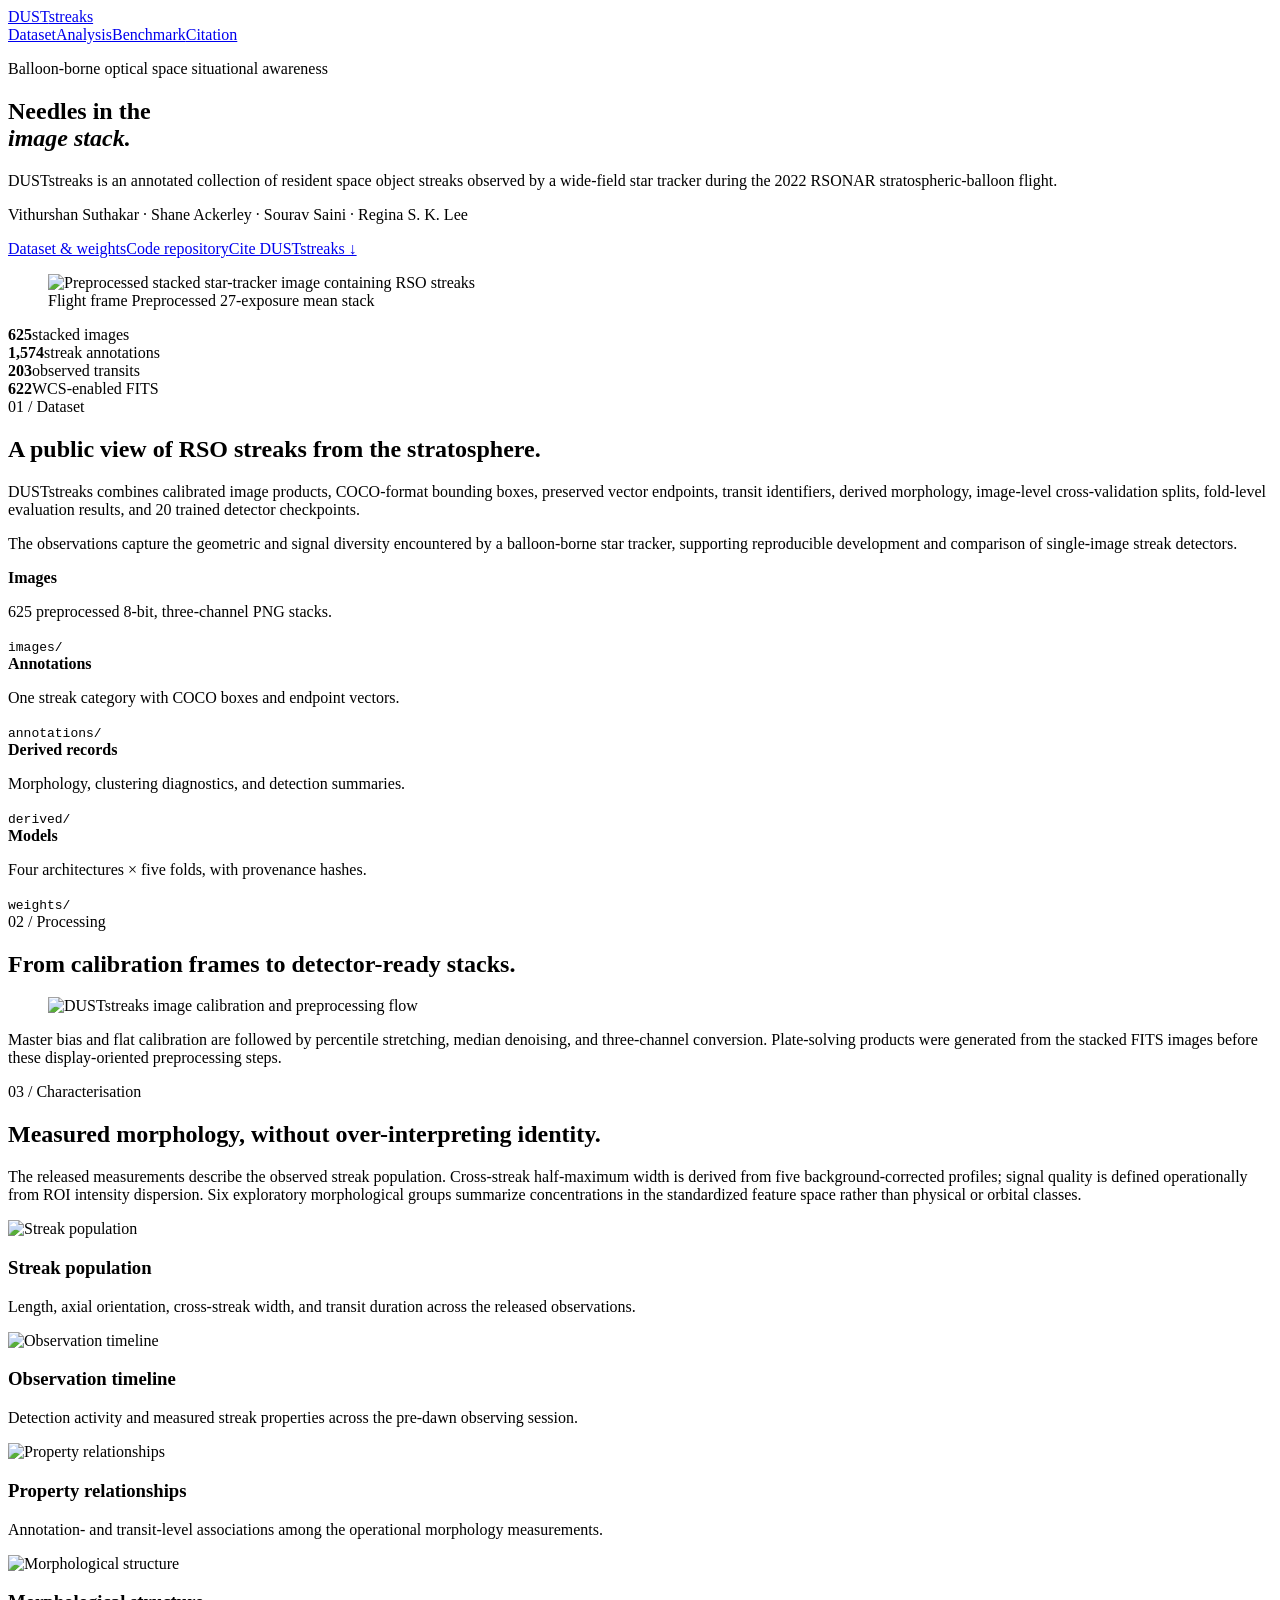
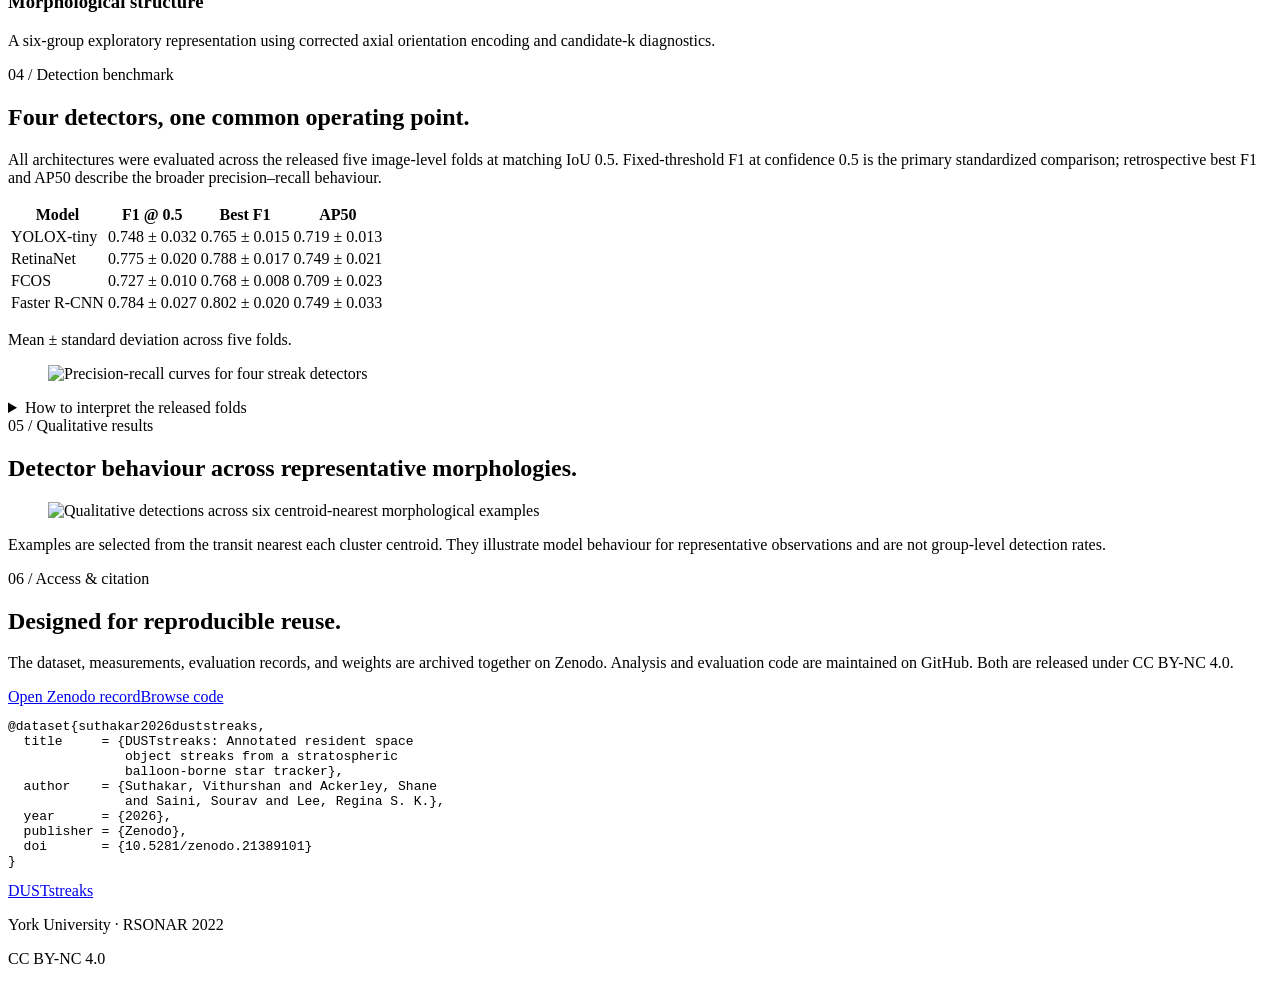
==== index.html @ 76a3f77b "Deploy DUSTstreaks project website" ====
<!DOCTYPE html><html lang="en"><head><meta charSet="utf-8"/><meta name="viewport" content="width=device-width, initial-scale=1"/><link rel="preload" href="/DUSTstreaks-website/images/hero-frame.png" as="image"/><link rel="preload" href="/DUSTstreaks-website/images/pipeline.png" as="image"/><link rel="preload" href="/DUSTstreaks-website/images/properties.png" as="image"/><link rel="preload" href="/DUSTstreaks-website/images/temporal.png" as="image"/><link rel="preload" href="/DUSTstreaks-website/images/correlations.png" as="image"/><link rel="preload" href="/DUSTstreaks-website/images/clusters.png" as="image"/><link rel="preload" href="/DUSTstreaks-website/images/pr-curves.png" as="image"/><link rel="preload" href="/DUSTstreaks-website/images/qualitative.png" as="image"/><link rel="stylesheet" href="/DUSTstreaks-website/_next/static/chunks/0-.qnqlv59sm0.css" data-precedence="next"/><link rel="preload" as="script" fetchPriority="low" href="/DUSTstreaks-website/_next/static/chunks/15xrurgzs99gv.js"/><script src="/DUSTstreaks-website/_next/static/chunks/11~fv-8_~_bbe.js" async=""></script><script src="/DUSTstreaks-website/_next/static/chunks/07lhk_q6pmm3r.js" async=""></script><script src="/DUSTstreaks-website/_next/static/chunks/turbopack-0~9j0a1eu8g9i.js" async=""></script><script src="/DUSTstreaks-website/_next/static/chunks/0dbhjjzl8qfwv.js" async=""></script><title>DUSTstreaks | Balloon-borne RSO streak dataset</title><meta name="description" content="Annotated resident space object streaks observed by a stratospheric balloon-borne star tracker."/><meta property="og:title" content="DUSTstreaks"/><meta property="og:description" content="Annotated balloon-borne RSO streak imagery, morphology, and detection benchmarks."/><meta property="og:url" content="https://vithurshansuthakar.github.io/DUSTstreaks-website/"/><meta property="og:image" content="https://vithurshansuthakar.github.io/DUSTstreaks-website/og.png"/><meta property="og:image:width" content="1536"/><meta property="og:image:height" content="1024"/><meta property="og:image:alt" content="DUSTstreaks — Balloon-borne RSO streak imagery"/><meta property="og:type" content="website"/><meta name="twitter:card" content="summary_large_image"/><meta name="twitter:title" content="DUSTstreaks"/><meta name="twitter:description" content="Annotated balloon-borne RSO streak imagery."/><meta name="twitter:image" content="https://vithurshansuthakar.github.io/DUSTstreaks-website/og.png"/><script src="/DUSTstreaks-website/_next/static/chunks/03~yq9q893hmn.js" noModule=""></script></head><body><div hidden=""><!--$--><!--/$--></div><main><nav class="nav" aria-label="Primary navigation"><a class="brand" href="#top"><span>DUST</span>streaks</a><div class="navLinks"><a href="#dataset">Dataset</a><a href="#analysis">Analysis</a><a href="#benchmark">Benchmark</a><a href="#citation">Citation</a></div></nav><section class="hero" id="top"><div class="starField" aria-hidden="true"></div><div class="heroCopy"><p class="eyebrow">Balloon-borne optical space situational awareness</p><h1>Needles in the<br/><em>image stack.</em></h1><p class="lede">DUSTstreaks is an annotated collection of resident space object streaks observed by a wide-field star tracker during the 2022 RSONAR stratospheric-balloon flight.</p><p class="authors">Vithurshan Suthakar · Shane Ackerley · Sourav Saini · Regina S. K. Lee</p><div class="actions"><a class="button primary" href="https://doi.org/10.5281/zenodo.21389101" target="_blank" rel="noreferrer">Dataset &amp; weights</a><a class="button" href="https://github.com/VithurshanSuthakar/DUSTstreaks" target="_blank" rel="noreferrer">Code repository</a><a class="textLink" href="#citation">Cite DUSTstreaks ↓</a></div></div><figure class="heroImage"><img src="/DUSTstreaks-website/images/hero-frame.png" alt="Preprocessed stacked star-tracker image containing RSO streaks"/><figcaption><span>Flight frame</span> Preprocessed 27-exposure mean stack</figcaption></figure></section><section class="stats" aria-label="Dataset summary"><div><strong>625</strong><span>stacked images</span></div><div><strong>1,574</strong><span>streak annotations</span></div><div><strong>203</strong><span>observed transits</span></div><div><strong>622</strong><span>WCS-enabled FITS</span></div></section><section class="section intro" id="dataset"><div class="sectionLabel">01 / Dataset</div><div class="introGrid"><h2>A public view of RSO streaks from the stratosphere.</h2><div><p>DUSTstreaks combines calibrated image products, COCO-format bounding boxes, preserved vector endpoints, transit identifiers, derived morphology, image-level cross-validation splits, fold-level evaluation results, and 20 trained detector checkpoints.</p><p>The observations capture the geometric and signal diversity encountered by a balloon-borne star tracker, supporting reproducible development and comparison of single-image streak detectors.</p></div></div><div class="dataCards"><article><b>Images</b><p>625 preprocessed 8-bit, three-channel PNG stacks.</p><code>images/</code></article><article><b>Annotations</b><p>One streak category with COCO boxes and endpoint vectors.</p><code>annotations/</code></article><article><b>Derived records</b><p>Morphology, clustering diagnostics, and detection summaries.</p><code>derived/</code></article><article><b>Models</b><p>Four architectures × five folds, with provenance hashes.</p><code>weights/</code></article></div></section><section class="section pipelineSection"><div class="sectionLabel">02 / Processing</div><h2>From calibration frames to detector-ready stacks.</h2><figure class="wideFigure"><img src="/DUSTstreaks-website/images/pipeline.png" alt="DUSTstreaks image calibration and preprocessing flow"/></figure><p class="figureNote">Master bias and flat calibration are followed by percentile stretching, median denoising, and three-channel conversion. Plate-solving products were generated from the stacked FITS images before these display-oriented preprocessing steps.</p></section><section class="section darkSection" id="analysis"><div class="sectionLabel">03 / Characterisation</div><div class="introGrid"><h2>Measured morphology, without over-interpreting identity.</h2><p>The released measurements describe the observed streak population. Cross-streak half-maximum width is derived from five background-corrected profiles; signal quality is defined operationally from ROI intensity dispersion. Six exploratory morphological groups summarize concentrations in the standardized feature space rather than physical or orbital classes.</p></div><div class="figureGrid"><article class="figureCard"><img src="/DUSTstreaks-website/images/properties.png" alt="Streak population"/><div><h3>Streak population</h3><p>Length, axial orientation, cross-streak width, and transit duration across the released observations.</p></div></article><article class="figureCard"><img src="/DUSTstreaks-website/images/temporal.png" alt="Observation timeline"/><div><h3>Observation timeline</h3><p>Detection activity and measured streak properties across the pre-dawn observing session.</p></div></article><article class="figureCard"><img src="/DUSTstreaks-website/images/correlations.png" alt="Property relationships"/><div><h3>Property relationships</h3><p>Annotation- and transit-level associations among the operational morphology measurements.</p></div></article><article class="figureCard"><img src="/DUSTstreaks-website/images/clusters.png" alt="Morphological structure"/><div><h3>Morphological structure</h3><p>A six-group exploratory representation using corrected axial orientation encoding and candidate-k diagnostics.</p></div></article></div></section><section class="section" id="benchmark"><div class="sectionLabel">04 / Detection benchmark</div><div class="introGrid"><h2>Four detectors, one common operating point.</h2><p>All architectures were evaluated across the released five image-level folds at matching IoU 0.5. Fixed-threshold F1 at confidence 0.5 is the primary standardized comparison; retrospective best F1 and AP50 describe the broader precision–recall behaviour.</p></div><div class="benchmarkGrid"><div class="tableWrap"><table><thead><tr><th>Model</th><th>F1 @ 0.5</th><th>Best F1</th><th>AP50</th></tr></thead><tbody><tr><td class="model">YOLOX-tiny</td><td class="">0.748 ± 0.032</td><td class="">0.765 ± 0.015</td><td class="">0.719 ± 0.013</td></tr><tr><td class="model">RetinaNet</td><td class="">0.775 ± 0.020</td><td class="">0.788 ± 0.017</td><td class="">0.749 ± 0.021</td></tr><tr><td class="model">FCOS</td><td class="">0.727 ± 0.010</td><td class="">0.768 ± 0.008</td><td class="">0.709 ± 0.023</td></tr><tr><td class="model">Faster R-CNN</td><td class="">0.784 ± 0.027</td><td class="">0.802 ± 0.020</td><td class="">0.749 ± 0.033</td></tr></tbody></table><p class="micro">Mean ± standard deviation across five folds.</p></div><figure class="prFigure"><img src="/DUSTstreaks-website/images/pr-curves.png" alt="Precision-recall curves for four streak detectors"/></figure></div><details class="limitations"><summary>How to interpret the released folds</summary><p>The partitions compare architectures consistently within DUSTstreaks, but they do not constitute transit-held-out evaluation: 94.7% of test-fold images belong to a transit also represented in the corresponding training fold. The results therefore should not be read as performance on previously unseen transits or flight campaigns.</p></details></section><section class="section qualitativeSection"><div class="sectionLabel">05 / Qualitative results</div><h2>Detector behaviour across representative morphologies.</h2><figure class="wideFigure qualitative"><img src="/DUSTstreaks-website/images/qualitative.png" alt="Qualitative detections across six centroid-nearest morphological examples"/></figure><p class="figureNote">Examples are selected from the transit nearest each cluster centroid. They illustrate model behaviour for representative observations and are not group-level detection rates.</p></section><section class="section citationSection" id="citation"><div><div class="sectionLabel">06 / Access &amp; citation</div><h2>Designed for reproducible reuse.</h2><p>The dataset, measurements, evaluation records, and weights are archived together on Zenodo. Analysis and evaluation code are maintained on GitHub. Both are released under CC BY-NC 4.0.</p><div class="actions"><a class="button primary" href="https://doi.org/10.5281/zenodo.21389101">Open Zenodo record</a><a class="button" href="https://github.com/VithurshanSuthakar/DUSTstreaks">Browse code</a></div></div><pre><code>@dataset{suthakar2026duststreaks,
  title     = {DUSTstreaks: Annotated resident space
               object streaks from a stratospheric
               balloon-borne star tracker},
  author    = {Suthakar, Vithurshan and Ackerley, Shane
               and Saini, Sourav and Lee, Regina S. K.},
  year      = {2026},
  publisher = {Zenodo},
  doi       = {10.5281/zenodo.21389101}
}</code></pre></section><footer><a class="brand" href="#top"><span>DUST</span>streaks</a><p>York University · RSONAR 2022</p><p>CC BY-NC 4.0</p></footer></main><!--$--><!--/$--><script src="/DUSTstreaks-website/_next/static/chunks/15xrurgzs99gv.js" id="_R_" async=""></script><script>(self.__next_f=self.__next_f||[]).push([0])</script><script>self.__next_f.push([1,"1:\"$Sreact.fragment\"\n2:I[39756,[\"/DUSTstreaks-website/_next/static/chunks/0dbhjjzl8qfwv.js\"],\"default\"]\n3:I[37457,[\"/DUSTstreaks-website/_next/static/chunks/0dbhjjzl8qfwv.js\"],\"default\"]\ne:I[68027,[\"/DUSTstreaks-website/_next/static/chunks/0dbhjjzl8qfwv.js\"],\"default\",1]\n:HL[\"/DUSTstreaks-website/_next/static/chunks/0-.qnqlv59sm0.css\",\"style\"]\n:HL[\"/DUSTstreaks-website/images/hero-frame.png\",\"image\"]\n"])</script><script>self.__next_f.push([1,"0:{\"P\":null,\"c\":[\"\",\"\"],\"q\":\"\",\"i\":false,\"f\":[[[\"\",{\"children\":[\"__PAGE__\",{}]},\"$undefined\",\"$undefined\",16],[[\"$\",\"$1\",\"c\",{\"children\":[[[\"$\",\"link\",\"0\",{\"rel\":\"stylesheet\",\"href\":\"/DUSTstreaks-website/_next/static/chunks/0-.qnqlv59sm0.css\",\"precedence\":\"next\",\"crossOrigin\":\"$undefined\",\"nonce\":\"$undefined\"}],[\"$\",\"script\",\"script-0\",{\"src\":\"/DUSTstreaks-website/_next/static/chunks/0dbhjjzl8qfwv.js\",\"async\":true,\"nonce\":\"$undefined\"}]],[\"$\",\"html\",null,{\"lang\":\"en\",\"children\":[\"$\",\"body\",null,{\"children\":[\"$\",\"$L2\",null,{\"parallelRouterKey\":\"children\",\"error\":\"$undefined\",\"errorStyles\":\"$undefined\",\"errorScripts\":\"$undefined\",\"template\":[\"$\",\"$L3\",null,{}],\"templateStyles\":\"$undefined\",\"templateScripts\":\"$undefined\",\"notFound\":[[[\"$\",\"title\",null,{\"children\":\"404: This page could not be found.\"}],[\"$\",\"div\",null,{\"style\":{\"fontFamily\":\"system-ui,\\\"Segoe UI\\\",Roboto,Helvetica,Arial,sans-serif,\\\"Apple Color Emoji\\\",\\\"Segoe UI Emoji\\\"\",\"height\":\"100vh\",\"textAlign\":\"center\",\"display\":\"flex\",\"flexDirection\":\"column\",\"alignItems\":\"center\",\"justifyContent\":\"center\"},\"children\":[\"$\",\"div\",null,{\"children\":[[\"$\",\"style\",null,{\"dangerouslySetInnerHTML\":{\"__html\":\"body{color:#000;background:#fff;margin:0}.next-error-h1{border-right:1px solid rgba(0,0,0,.3)}@media (prefers-color-scheme:dark){body{color:#fff;background:#000}.next-error-h1{border-right:1px solid rgba(255,255,255,.3)}}\"}}],[\"$\",\"h1\",null,{\"className\":\"next-error-h1\",\"style\":{\"display\":\"inline-block\",\"margin\":\"0 20px 0 0\",\"padding\":\"0 23px 0 0\",\"fontSize\":24,\"fontWeight\":500,\"verticalAlign\":\"top\",\"lineHeight\":\"49px\"},\"children\":404}],[\"$\",\"div\",null,{\"style\":{\"display\":\"inline-block\"},\"children\":[\"$\",\"h2\",null,{\"style\":{\"fontSize\":14,\"fontWeight\":400,\"lineHeight\":\"49px\",\"margin\":0},\"children\":\"This page could not be found.\"}]}]]}]}]],[]],\"forbidden\":\"$undefined\",\"unauthorized\":\"$undefined\"}]}]}]]}],{\"children\":[[\"$\",\"$1\",\"c\",{\"children\":[[\"$\",\"main\",null,{\"children\":[[\"$\",\"nav\",null,{\"className\":\"nav\",\"aria-label\":\"Primary navigation\",\"children\":[[\"$\",\"a\",null,{\"className\":\"brand\",\"href\":\"#top\",\"children\":[[\"$\",\"span\",null,{\"children\":\"DUST\"}],\"streaks\"]}],[\"$\",\"div\",null,{\"className\":\"navLinks\",\"children\":[[\"$\",\"a\",null,{\"href\":\"#dataset\",\"children\":\"Dataset\"}],[\"$\",\"a\",null,{\"href\":\"#analysis\",\"children\":\"Analysis\"}],[\"$\",\"a\",null,{\"href\":\"#benchmark\",\"children\":\"Benchmark\"}],[\"$\",\"a\",null,{\"href\":\"#citation\",\"children\":\"Citation\"}]]}]]}],[\"$\",\"section\",null,{\"className\":\"hero\",\"id\":\"top\",\"children\":[[\"$\",\"div\",null,{\"className\":\"starField\",\"aria-hidden\":\"true\"}],[\"$\",\"div\",null,{\"className\":\"heroCopy\",\"children\":[[\"$\",\"p\",null,{\"className\":\"eyebrow\",\"children\":\"Balloon-borne optical space situational awareness\"}],[\"$\",\"h1\",null,{\"children\":[\"Needles in the\",[\"$\",\"br\",null,{}],[\"$\",\"em\",null,{\"children\":\"image stack.\"}]]}],[\"$\",\"p\",null,{\"className\":\"lede\",\"children\":\"DUSTstreaks is an annotated collection of resident space object streaks observed by a wide-field star tracker during the 2022 RSONAR stratospheric-balloon flight.\"}],[\"$\",\"p\",null,{\"className\":\"authors\",\"children\":\"Vithurshan Suthakar · Shane Ackerley · Sourav Saini · Regina S. K. Lee\"}],[\"$\",\"div\",null,{\"className\":\"actions\",\"children\":[[\"$\",\"a\",null,{\"className\":\"button primary\",\"href\":\"https://doi.org/10.5281/zenodo.21389101\",\"target\":\"_blank\",\"rel\":\"noreferrer\",\"children\":\"Dataset \u0026 weights\"}],[\"$\",\"a\",null,{\"className\":\"button\",\"href\":\"https://github.com/VithurshanSuthakar/DUSTstreaks\",\"target\":\"_blank\",\"rel\":\"noreferrer\",\"children\":\"Code repository\"}],[\"$\",\"a\",null,{\"className\":\"textLink\",\"href\":\"#citation\",\"children\":\"Cite DUSTstreaks ↓\"}]]}]]}],[\"$\",\"figure\",null,{\"className\":\"heroImage\",\"children\":[[\"$\",\"img\",null,{\"src\":\"/DUSTstreaks-website/images/hero-frame.png\",\"alt\":\"Preprocessed stacked star-tracker image containing RSO streaks\"}],[\"$\",\"figcaption\",null,{\"children\":[[\"$\",\"span\",null,{\"children\":\"Flight frame\"}],\" Preprocessed 27-exposure mean stack\"]}]]}]]}],[\"$\",\"section\",null,{\"className\":\"stats\",\"aria-label\":\"Dataset summary\",\"children\":[[\"$\",\"div\",null,{\"children\":[[\"$\",\"strong\",null,{\"children\":\"625\"}],[\"$\",\"span\",null,{\"children\":\"stacked images\"}]]}],[\"$\",\"div\",null,{\"children\":[[\"$\",\"strong\",null,{\"children\":\"1,574\"}],[\"$\",\"span\",null,{\"children\":\"streak annotations\"}]]}],[\"$\",\"div\",null,{\"children\":[[\"$\",\"strong\",null,{\"children\":\"203\"}],[\"$\",\"span\",null,{\"children\":\"observed transits\"}]]}],[\"$\",\"div\",null,{\"children\":[[\"$\",\"strong\",null,{\"children\":\"622\"}],[\"$\",\"span\",null,{\"children\":\"WCS-enabled FITS\"}]]}]]}],[\"$\",\"section\",null,{\"className\":\"section intro\",\"id\":\"dataset\",\"children\":[[\"$\",\"div\",null,{\"className\":\"sectionLabel\",\"children\":\"01 / Dataset\"}],[\"$\",\"div\",null,{\"className\":\"introGrid\",\"children\":[[\"$\",\"h2\",null,{\"children\":\"A public view of RSO streaks from the stratosphere.\"}],\"$L4\"]}],\"$L5\"]}],\"$L6\",\"$L7\",\"$L8\",\"$L9\",\"$La\",\"$Lb\"]}],null,\"$Lc\"]}],{},null,false,null]},null,false,null],\"$Ld\",false]],\"m\":\"$undefined\",\"G\":[\"$e\",[\"$Lf\"]],\"S\":true,\"h\":null,\"s\":\"$undefined\",\"l\":\"$undefined\",\"p\":\"$undefined\",\"d\":\"$undefined\",\"b\":\"BBXTy409DcoCCh7Yl7jSB\"}\n"])</script><script>self.__next_f.push([1,"10:I[97367,[\"/DUSTstreaks-website/_next/static/chunks/0dbhjjzl8qfwv.js\"],\"OutletBoundary\"]\n11:\"$Sreact.suspense\"\n13:I[97367,[\"/DUSTstreaks-website/_next/static/chunks/0dbhjjzl8qfwv.js\"],\"ViewportBoundary\"]\n15:I[97367,[\"/DUSTstreaks-website/_next/static/chunks/0dbhjjzl8qfwv.js\"],\"MetadataBoundary\"]\n:HL[\"/DUSTstreaks-website/images/pipeline.png\",\"image\"]\n:HL[\"/DUSTstreaks-website/images/properties.png\",\"image\"]\n:HL[\"/DUSTstreaks-website/images/temporal.png\",\"image\"]\n:HL[\"/DUSTstreaks-website/images/correlations.png\",\"image\"]\n:HL[\"/DUSTstreaks-website/images/clusters.png\",\"image\"]\n:HL[\"/DUSTstreaks-website/images/pr-curves.png\",\"image\"]\n:HL[\"/DUSTstreaks-website/images/qualitative.png\",\"image\"]\n4:[\"$\",\"div\",null,{\"children\":[[\"$\",\"p\",null,{\"children\":\"DUSTstreaks combines calibrated image products, COCO-format bounding boxes, preserved vector endpoints, transit identifiers, derived morphology, image-level cross-validation splits, fold-level evaluation results, and 20 trained detector checkpoints.\"}],[\"$\",\"p\",null,{\"children\":\"The observations capture the geometric and signal diversity encountered by a balloon-borne star tracker, supporting reproducible development and comparison of single-image streak detectors.\"}]]}]\n5:[\"$\",\"div\",null,{\"className\":\"dataCards\",\"children\":[[\"$\",\"article\",null,{\"children\":[[\"$\",\"b\",null,{\"children\":\"Images\"}],[\"$\",\"p\",null,{\"children\":\"625 preprocessed 8-bit, three-channel PNG stacks.\"}],[\"$\",\"code\",null,{\"children\":\"images/\"}]]}],[\"$\",\"article\",null,{\"children\":[[\"$\",\"b\",null,{\"children\":\"Annotations\"}],[\"$\",\"p\",null,{\"children\":\"One streak category with COCO boxes and endpoint vectors.\"}],[\"$\",\"code\",null,{\"children\":\"annotations/\"}]]}],[\"$\",\"article\",null,{\"children\":[[\"$\",\"b\",null,{\"children\":\"Derived records\"}],[\"$\",\"p\",null,{\"children\":\"Morphology, clustering diagnostics, and detection summaries.\"}],[\"$\",\"code\",null,{\"children\":\"derived/\"}]]}],[\"$\",\"article\",null,{\"children\":[[\"$\",\"b\",null,{\"children\":\"Models\"}],[\"$\",\"p\",null,{\"children\":\"Four architectures × five folds, with provenance hashes.\"}],[\"$\",\"code\",null,{\"children\":\"weights/\"}]]}]]}]\n6:[\"$\",\"section\",null,{\"className\":\"section pipelineSection\",\"children\":[[\"$\",\"div\",null,{\"className\":\"sectionLabel\",\"children\":\"02 / Processing\"}],[\"$\",\"h2\",null,{\"children\":\"From calibration frames to detector-ready stacks.\"}],[\"$\",\"figure\",null,{\"className\":\"wideFigure\",\"children\":[\"$\",\"img\",null,{\"src\":\"/DUSTstreaks-website/images/pipeline.png\",\"alt\":\"DUSTstreaks image calibration and preprocessing flow\"}]}],[\"$\",\"p\",null,{\"className\":\"figureNote\",\"children\":\"Master bias and flat calibration are followed by percentile stretching, median denoising, and three-channel conversion. Plate-solving products were generated from the stacked FITS images before these display-oriented preprocessing steps.\"}]]}]\n"])</script><script>self.__next_f.push([1,"7:[\"$\",\"section\",null,{\"className\":\"section darkSection\",\"id\":\"analysis\",\"children\":[[\"$\",\"div\",null,{\"className\":\"sectionLabel\",\"children\":\"03 / Characterisation\"}],[\"$\",\"div\",null,{\"className\":\"introGrid\",\"children\":[[\"$\",\"h2\",null,{\"children\":\"Measured morphology, without over-interpreting identity.\"}],[\"$\",\"p\",null,{\"children\":\"The released measurements describe the observed streak population. Cross-streak half-maximum width is derived from five background-corrected profiles; signal quality is defined operationally from ROI intensity dispersion. Six exploratory morphological groups summarize concentrations in the standardized feature space rather than physical or orbital classes.\"}]]}],[\"$\",\"div\",null,{\"className\":\"figureGrid\",\"children\":[[\"$\",\"article\",\"/DUSTstreaks-website/images/properties.png\",{\"className\":\"figureCard\",\"children\":[[\"$\",\"img\",null,{\"src\":\"/DUSTstreaks-website/images/properties.png\",\"alt\":\"Streak population\"}],[\"$\",\"div\",null,{\"children\":[[\"$\",\"h3\",null,{\"children\":\"Streak population\"}],[\"$\",\"p\",null,{\"children\":\"Length, axial orientation, cross-streak width, and transit duration across the released observations.\"}]]}]]}],[\"$\",\"article\",\"/DUSTstreaks-website/images/temporal.png\",{\"className\":\"figureCard\",\"children\":[[\"$\",\"img\",null,{\"src\":\"/DUSTstreaks-website/images/temporal.png\",\"alt\":\"Observation timeline\"}],[\"$\",\"div\",null,{\"children\":[[\"$\",\"h3\",null,{\"children\":\"Observation timeline\"}],[\"$\",\"p\",null,{\"children\":\"Detection activity and measured streak properties across the pre-dawn observing session.\"}]]}]]}],[\"$\",\"article\",\"/DUSTstreaks-website/images/correlations.png\",{\"className\":\"figureCard\",\"children\":[[\"$\",\"img\",null,{\"src\":\"/DUSTstreaks-website/images/correlations.png\",\"alt\":\"Property relationships\"}],[\"$\",\"div\",null,{\"children\":[[\"$\",\"h3\",null,{\"children\":\"Property relationships\"}],[\"$\",\"p\",null,{\"children\":\"Annotation- and transit-level associations among the operational morphology measurements.\"}]]}]]}],[\"$\",\"article\",\"/DUSTstreaks-website/images/clusters.png\",{\"className\":\"figureCard\",\"children\":[[\"$\",\"img\",null,{\"src\":\"/DUSTstreaks-website/images/clusters.png\",\"alt\":\"Morphological structure\"}],[\"$\",\"div\",null,{\"children\":[[\"$\",\"h3\",null,{\"children\":\"Morphological structure\"}],[\"$\",\"p\",null,{\"children\":\"A six-group exploratory representation using corrected axial orientation encoding and candidate-k diagnostics.\"}]]}]]}]]}]]}]\n"])</script><script>self.__next_f.push([1,"8:[\"$\",\"section\",null,{\"className\":\"section\",\"id\":\"benchmark\",\"children\":[[\"$\",\"div\",null,{\"className\":\"sectionLabel\",\"children\":\"04 / Detection benchmark\"}],[\"$\",\"div\",null,{\"className\":\"introGrid\",\"children\":[[\"$\",\"h2\",null,{\"children\":\"Four detectors, one common operating point.\"}],[\"$\",\"p\",null,{\"children\":\"All architectures were evaluated across the released five image-level folds at matching IoU 0.5. Fixed-threshold F1 at confidence 0.5 is the primary standardized comparison; retrospective best F1 and AP50 describe the broader precision–recall behaviour.\"}]]}],[\"$\",\"div\",null,{\"className\":\"benchmarkGrid\",\"children\":[[\"$\",\"div\",null,{\"className\":\"tableWrap\",\"children\":[[\"$\",\"table\",null,{\"children\":[[\"$\",\"thead\",null,{\"children\":[\"$\",\"tr\",null,{\"children\":[[\"$\",\"th\",null,{\"children\":\"Model\"}],[\"$\",\"th\",null,{\"children\":\"F1 @ 0.5\"}],[\"$\",\"th\",null,{\"children\":\"Best F1\"}],[\"$\",\"th\",null,{\"children\":\"AP50\"}]]}]}],[\"$\",\"tbody\",null,{\"children\":[[\"$\",\"tr\",\"YOLOX-tiny\",{\"children\":[[\"$\",\"td\",\"YOLOX-tiny\",{\"className\":\"model\",\"children\":\"YOLOX-tiny\"}],[\"$\",\"td\",\"0.748 ± 0.032\",{\"className\":\"\",\"children\":\"0.748 ± 0.032\"}],[\"$\",\"td\",\"0.765 ± 0.015\",{\"className\":\"\",\"children\":\"0.765 ± 0.015\"}],[\"$\",\"td\",\"0.719 ± 0.013\",{\"className\":\"\",\"children\":\"0.719 ± 0.013\"}]]}],[\"$\",\"tr\",\"RetinaNet\",{\"children\":[[\"$\",\"td\",\"RetinaNet\",{\"className\":\"model\",\"children\":\"RetinaNet\"}],[\"$\",\"td\",\"0.775 ± 0.020\",{\"className\":\"\",\"children\":\"0.775 ± 0.020\"}],[\"$\",\"td\",\"0.788 ± 0.017\",{\"className\":\"\",\"children\":\"0.788 ± 0.017\"}],[\"$\",\"td\",\"0.749 ± 0.021\",{\"className\":\"\",\"children\":\"0.749 ± 0.021\"}]]}],[\"$\",\"tr\",\"FCOS\",{\"children\":[[\"$\",\"td\",\"FCOS\",{\"className\":\"model\",\"children\":\"FCOS\"}],[\"$\",\"td\",\"0.727 ± 0.010\",{\"className\":\"\",\"children\":\"0.727 ± 0.010\"}],[\"$\",\"td\",\"0.768 ± 0.008\",{\"className\":\"\",\"children\":\"0.768 ± 0.008\"}],[\"$\",\"td\",\"0.709 ± 0.023\",{\"className\":\"\",\"children\":\"0.709 ± 0.023\"}]]}],[\"$\",\"tr\",\"Faster R-CNN\",{\"children\":[[\"$\",\"td\",\"Faster R-CNN\",{\"className\":\"model\",\"children\":\"Faster R-CNN\"}],[\"$\",\"td\",\"0.784 ± 0.027\",{\"className\":\"\",\"children\":\"0.784 ± 0.027\"}],[\"$\",\"td\",\"0.802 ± 0.020\",{\"className\":\"\",\"children\":\"0.802 ± 0.020\"}],[\"$\",\"td\",\"0.749 ± 0.033\",{\"className\":\"\",\"children\":\"0.749 ± 0.033\"}]]}]]}]]}],[\"$\",\"p\",null,{\"className\":\"micro\",\"children\":\"Mean ± standard deviation across five folds.\"}]]}],[\"$\",\"figure\",null,{\"className\":\"prFigure\",\"children\":[\"$\",\"img\",null,{\"src\":\"/DUSTstreaks-website/images/pr-curves.png\",\"alt\":\"Precision-recall curves for four streak detectors\"}]}]]}],[\"$\",\"details\",null,{\"className\":\"limitations\",\"children\":[[\"$\",\"summary\",null,{\"children\":\"How to interpret the released folds\"}],[\"$\",\"p\",null,{\"children\":\"The partitions compare architectures consistently within DUSTstreaks, but they do not constitute transit-held-out evaluation: 94.7% of test-fold images belong to a transit also represented in the corresponding training fold. The results therefore should not be read as performance on previously unseen transits or flight campaigns.\"}]]}]]}]\n"])</script><script>self.__next_f.push([1,"9:[\"$\",\"section\",null,{\"className\":\"section qualitativeSection\",\"children\":[[\"$\",\"div\",null,{\"className\":\"sectionLabel\",\"children\":\"05 / Qualitative results\"}],[\"$\",\"h2\",null,{\"children\":\"Detector behaviour across representative morphologies.\"}],[\"$\",\"figure\",null,{\"className\":\"wideFigure qualitative\",\"children\":[\"$\",\"img\",null,{\"src\":\"/DUSTstreaks-website/images/qualitative.png\",\"alt\":\"Qualitative detections across six centroid-nearest morphological examples\"}]}],[\"$\",\"p\",null,{\"className\":\"figureNote\",\"children\":\"Examples are selected from the transit nearest each cluster centroid. They illustrate model behaviour for representative observations and are not group-level detection rates.\"}]]}]\na:[\"$\",\"section\",null,{\"className\":\"section citationSection\",\"id\":\"citation\",\"children\":[[\"$\",\"div\",null,{\"children\":[[\"$\",\"div\",null,{\"className\":\"sectionLabel\",\"children\":\"06 / Access \u0026 citation\"}],[\"$\",\"h2\",null,{\"children\":\"Designed for reproducible reuse.\"}],[\"$\",\"p\",null,{\"children\":\"The dataset, measurements, evaluation records, and weights are archived together on Zenodo. Analysis and evaluation code are maintained on GitHub. Both are released under CC BY-NC 4.0.\"}],[\"$\",\"div\",null,{\"className\":\"actions\",\"children\":[[\"$\",\"a\",null,{\"className\":\"button primary\",\"href\":\"https://doi.org/10.5281/zenodo.21389101\",\"children\":\"Open Zenodo record\"}],[\"$\",\"a\",null,{\"className\":\"button\",\"href\":\"https://github.com/VithurshanSuthakar/DUSTstreaks\",\"children\":\"Browse code\"}]]}]]}],[\"$\",\"pre\",null,{\"children\":[\"$\",\"code\",null,{\"children\":\"@dataset{suthakar2026duststreaks,\\n  title     = {DUSTstreaks: Annotated resident space\\n               object streaks from a stratospheric\\n               balloon-borne star tracker},\\n  author    = {Suthakar, Vithurshan and Ackerley, Shane\\n               and Saini, Sourav and Lee, Regina S. K.},\\n  year      = {2026},\\n  publisher = {Zenodo},\\n  doi       = {10.5281/zenodo.21389101}\\n}\"}]}]]}]\nb:[\"$\",\"footer\",null,{\"children\":[[\"$\",\"a\",null,{\"className\":\"brand\",\"href\":\"#top\",\"children\":[[\"$\",\"span\",null,{\"children\":\"DUST\"}],\"streaks\"]}],[\"$\",\"p\",null,{\"children\":\"York University · RSONAR 2022\"}],[\"$\",\"p\",null,{\"children\":\"CC BY-NC 4.0\"}]]}]\nc:[\"$\",\"$L10\",null,{\"children\":[\"$\",\"$11\",null,{\"name\":\"Next.MetadataOutlet\",\"children\":\"$@12\"}]}]\nd:[\"$\",\"$1\",\"h\",{\"children\":[null,[\"$\",\"$L13\",null,{\"children\":\"$L14\"}],[\"$\",\"div\",null,{\"hidden\":true,\"children\":[\"$\",\"$L15\",null,{\"children\":[\"$\",\"$11\",null,{\"name\":\"Next.Metadata\",\"children\":\"$L16\"}]}]}],null]}]\nf:[\"$\",\"link\",\"0\",{\"rel\":\"stylesheet\",\"href\":\"/DUSTstreaks-website/_next/static/chunks/0-.qnqlv59sm0.css\",\"precedence\":\"next\",\"crossOrigin\":\"$undefined\",\"nonce\":\"$undefined\"}]\n"])</script><script>self.__next_f.push([1,"14:[[\"$\",\"meta\",\"0\",{\"charSet\":\"utf-8\"}],[\"$\",\"meta\",\"1\",{\"name\":\"viewport\",\"content\":\"width=device-width, initial-scale=1\"}]]\n"])</script><script>self.__next_f.push([1,"12:null\n16:[[\"$\",\"title\",\"0\",{\"children\":\"DUSTstreaks | Balloon-borne RSO streak dataset\"}],[\"$\",\"meta\",\"1\",{\"name\":\"description\",\"content\":\"Annotated resident space object streaks observed by a stratospheric balloon-borne star tracker.\"}],[\"$\",\"meta\",\"2\",{\"property\":\"og:title\",\"content\":\"DUSTstreaks\"}],[\"$\",\"meta\",\"3\",{\"property\":\"og:description\",\"content\":\"Annotated balloon-borne RSO streak imagery, morphology, and detection benchmarks.\"}],[\"$\",\"meta\",\"4\",{\"property\":\"og:url\",\"content\":\"https://vithurshansuthakar.github.io/DUSTstreaks-website/\"}],[\"$\",\"meta\",\"5\",{\"property\":\"og:image\",\"content\":\"https://vithurshansuthakar.github.io/DUSTstreaks-website/og.png\"}],[\"$\",\"meta\",\"6\",{\"property\":\"og:image:width\",\"content\":\"1536\"}],[\"$\",\"meta\",\"7\",{\"property\":\"og:image:height\",\"content\":\"1024\"}],[\"$\",\"meta\",\"8\",{\"property\":\"og:image:alt\",\"content\":\"DUSTstreaks — Balloon-borne RSO streak imagery\"}],[\"$\",\"meta\",\"9\",{\"property\":\"og:type\",\"content\":\"website\"}],[\"$\",\"meta\",\"10\",{\"name\":\"twitter:card\",\"content\":\"summary_large_image\"}],[\"$\",\"meta\",\"11\",{\"name\":\"twitter:title\",\"content\":\"DUSTstreaks\"}],[\"$\",\"meta\",\"12\",{\"name\":\"twitter:description\",\"content\":\"Annotated balloon-borne RSO streak imagery.\"}],[\"$\",\"meta\",\"13\",{\"name\":\"twitter:image\",\"content\":\"https://vithurshansuthakar.github.io/DUSTstreaks-website/og.png\"}]]\n"])</script></body></html>
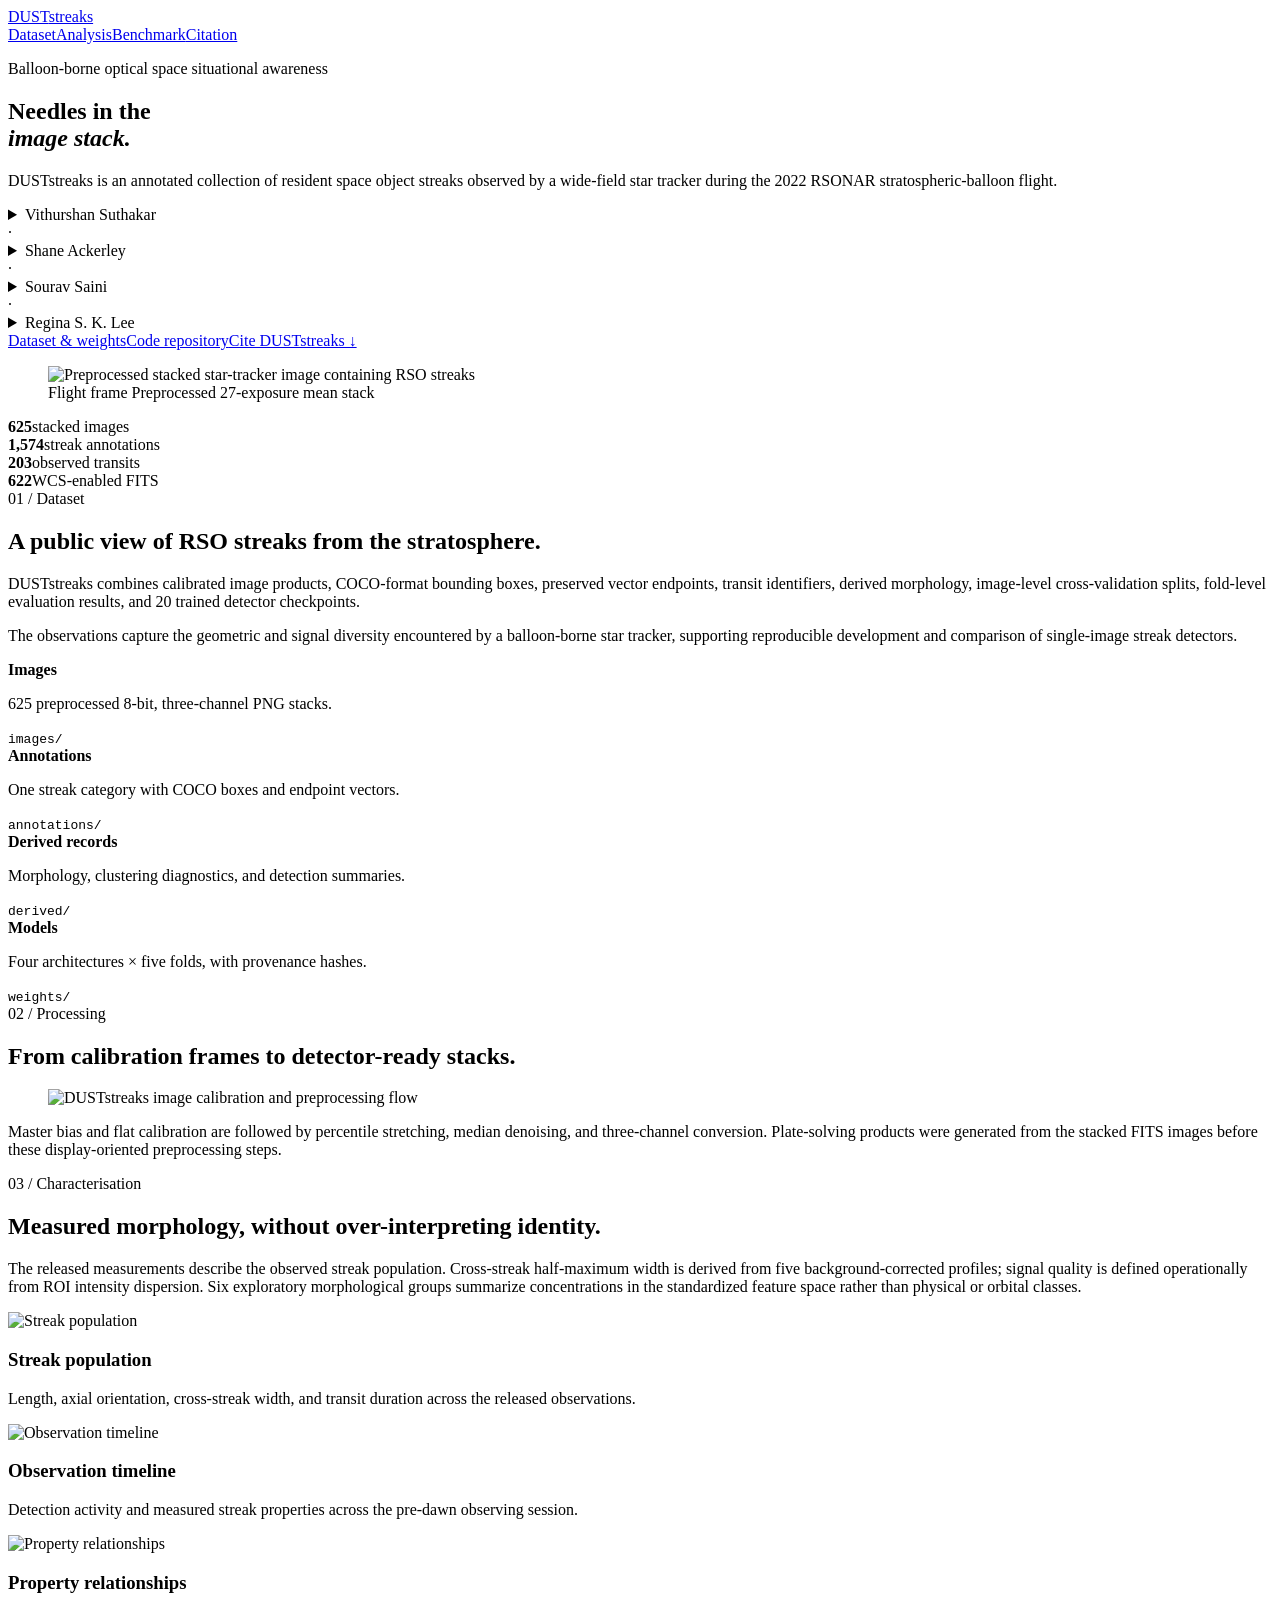
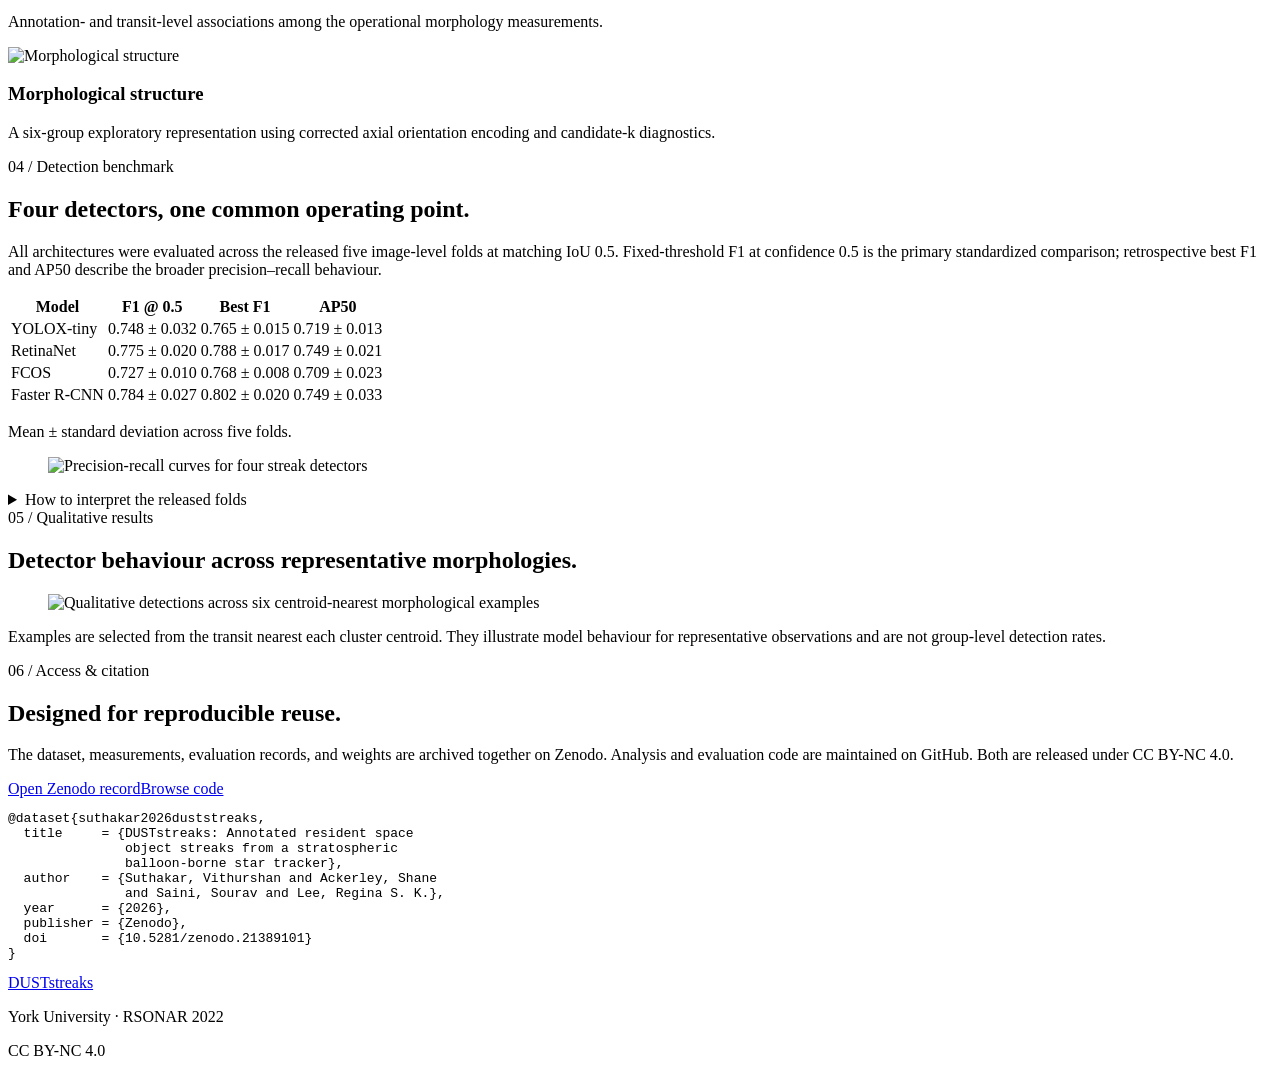
==== commit 47dae0f6: "Strengthen typography and add author profiles" ====
--- a/index.html
+++ b/index.html
@@ -1,4 +1,4 @@
-<!DOCTYPE html><html lang="en"><head><meta charSet="utf-8"/><meta name="viewport" content="width=device-width, initial-scale=1"/><link rel="preload" href="/DUSTstreaks-website/images/hero-frame.png" as="image"/><link rel="preload" href="/DUSTstreaks-website/images/pipeline.png" as="image"/><link rel="preload" href="/DUSTstreaks-website/images/properties.png" as="image"/><link rel="preload" href="/DUSTstreaks-website/images/temporal.png" as="image"/><link rel="preload" href="/DUSTstreaks-website/images/correlations.png" as="image"/><link rel="preload" href="/DUSTstreaks-website/images/clusters.png" as="image"/><link rel="preload" href="/DUSTstreaks-website/images/pr-curves.png" as="image"/><link rel="preload" href="/DUSTstreaks-website/images/qualitative.png" as="image"/><link rel="stylesheet" href="/DUSTstreaks-website/_next/static/chunks/0-.qnqlv59sm0.css" data-precedence="next"/><link rel="preload" as="script" fetchPriority="low" href="/DUSTstreaks-website/_next/static/chunks/15xrurgzs99gv.js"/><script src="/DUSTstreaks-website/_next/static/chunks/11~fv-8_~_bbe.js" async=""></script><script src="/DUSTstreaks-website/_next/static/chunks/07lhk_q6pmm3r.js" async=""></script><script src="/DUSTstreaks-website/_next/static/chunks/turbopack-0~9j0a1eu8g9i.js" async=""></script><script src="/DUSTstreaks-website/_next/static/chunks/0dbhjjzl8qfwv.js" async=""></script><title>DUSTstreaks | Balloon-borne RSO streak dataset</title><meta name="description" content="Annotated resident space object streaks observed by a stratospheric balloon-borne star tracker."/><meta property="og:title" content="DUSTstreaks"/><meta property="og:description" content="Annotated balloon-borne RSO streak imagery, morphology, and detection benchmarks."/><meta property="og:url" content="https://vithurshansuthakar.github.io/DUSTstreaks-website/"/><meta property="og:image" content="https://vithurshansuthakar.github.io/DUSTstreaks-website/og.png"/><meta property="og:image:width" content="1536"/><meta property="og:image:height" content="1024"/><meta property="og:image:alt" content="DUSTstreaks — Balloon-borne RSO streak imagery"/><meta property="og:type" content="website"/><meta name="twitter:card" content="summary_large_image"/><meta name="twitter:title" content="DUSTstreaks"/><meta name="twitter:description" content="Annotated balloon-borne RSO streak imagery."/><meta name="twitter:image" content="https://vithurshansuthakar.github.io/DUSTstreaks-website/og.png"/><script src="/DUSTstreaks-website/_next/static/chunks/03~yq9q893hmn.js" noModule=""></script></head><body><div hidden=""><!--$--><!--/$--></div><main><nav class="nav" aria-label="Primary navigation"><a class="brand" href="#top"><span>DUST</span>streaks</a><div class="navLinks"><a href="#dataset">Dataset</a><a href="#analysis">Analysis</a><a href="#benchmark">Benchmark</a><a href="#citation">Citation</a></div></nav><section class="hero" id="top"><div class="starField" aria-hidden="true"></div><div class="heroCopy"><p class="eyebrow">Balloon-borne optical space situational awareness</p><h1>Needles in the<br/><em>image stack.</em></h1><p class="lede">DUSTstreaks is an annotated collection of resident space object streaks observed by a wide-field star tracker during the 2022 RSONAR stratospheric-balloon flight.</p><p class="authors">Vithurshan Suthakar · Shane Ackerley · Sourav Saini · Regina S. K. Lee</p><div class="actions"><a class="button primary" href="https://doi.org/10.5281/zenodo.21389101" target="_blank" rel="noreferrer">Dataset &amp; weights</a><a class="button" href="https://github.com/VithurshanSuthakar/DUSTstreaks" target="_blank" rel="noreferrer">Code repository</a><a class="textLink" href="#citation">Cite DUSTstreaks ↓</a></div></div><figure class="heroImage"><img src="/DUSTstreaks-website/images/hero-frame.png" alt="Preprocessed stacked star-tracker image containing RSO streaks"/><figcaption><span>Flight frame</span> Preprocessed 27-exposure mean stack</figcaption></figure></section><section class="stats" aria-label="Dataset summary"><div><strong>625</strong><span>stacked images</span></div><div><strong>1,574</strong><span>streak annotations</span></div><div><strong>203</strong><span>observed transits</span></div><div><strong>622</strong><span>WCS-enabled FITS</span></div></section><section class="section intro" id="dataset"><div class="sectionLabel">01 / Dataset</div><div class="introGrid"><h2>A public view of RSO streaks from the stratosphere.</h2><div><p>DUSTstreaks combines calibrated image products, COCO-format bounding boxes, preserved vector endpoints, transit identifiers, derived morphology, image-level cross-validation splits, fold-level evaluation results, and 20 trained detector checkpoints.</p><p>The observations capture the geometric and signal diversity encountered by a balloon-borne star tracker, supporting reproducible development and comparison of single-image streak detectors.</p></div></div><div class="dataCards"><article><b>Images</b><p>625 preprocessed 8-bit, three-channel PNG stacks.</p><code>images/</code></article><article><b>Annotations</b><p>One streak category with COCO boxes and endpoint vectors.</p><code>annotations/</code></article><article><b>Derived records</b><p>Morphology, clustering diagnostics, and detection summaries.</p><code>derived/</code></article><article><b>Models</b><p>Four architectures × five folds, with provenance hashes.</p><code>weights/</code></article></div></section><section class="section pipelineSection"><div class="sectionLabel">02 / Processing</div><h2>From calibration frames to detector-ready stacks.</h2><figure class="wideFigure"><img src="/DUSTstreaks-website/images/pipeline.png" alt="DUSTstreaks image calibration and preprocessing flow"/></figure><p class="figureNote">Master bias and flat calibration are followed by percentile stretching, median denoising, and three-channel conversion. Plate-solving products were generated from the stacked FITS images before these display-oriented preprocessing steps.</p></section><section class="section darkSection" id="analysis"><div class="sectionLabel">03 / Characterisation</div><div class="introGrid"><h2>Measured morphology, without over-interpreting identity.</h2><p>The released measurements describe the observed streak population. Cross-streak half-maximum width is derived from five background-corrected profiles; signal quality is defined operationally from ROI intensity dispersion. Six exploratory morphological groups summarize concentrations in the standardized feature space rather than physical or orbital classes.</p></div><div class="figureGrid"><article class="figureCard"><img src="/DUSTstreaks-website/images/properties.png" alt="Streak population"/><div><h3>Streak population</h3><p>Length, axial orientation, cross-streak width, and transit duration across the released observations.</p></div></article><article class="figureCard"><img src="/DUSTstreaks-website/images/temporal.png" alt="Observation timeline"/><div><h3>Observation timeline</h3><p>Detection activity and measured streak properties across the pre-dawn observing session.</p></div></article><article class="figureCard"><img src="/DUSTstreaks-website/images/correlations.png" alt="Property relationships"/><div><h3>Property relationships</h3><p>Annotation- and transit-level associations among the operational morphology measurements.</p></div></article><article class="figureCard"><img src="/DUSTstreaks-website/images/clusters.png" alt="Morphological structure"/><div><h3>Morphological structure</h3><p>A six-group exploratory representation using corrected axial orientation encoding and candidate-k diagnostics.</p></div></article></div></section><section class="section" id="benchmark"><div class="sectionLabel">04 / Detection benchmark</div><div class="introGrid"><h2>Four detectors, one common operating point.</h2><p>All architectures were evaluated across the released five image-level folds at matching IoU 0.5. Fixed-threshold F1 at confidence 0.5 is the primary standardized comparison; retrospective best F1 and AP50 describe the broader precision–recall behaviour.</p></div><div class="benchmarkGrid"><div class="tableWrap"><table><thead><tr><th>Model</th><th>F1 @ 0.5</th><th>Best F1</th><th>AP50</th></tr></thead><tbody><tr><td class="model">YOLOX-tiny</td><td class="">0.748 ± 0.032</td><td class="">0.765 ± 0.015</td><td class="">0.719 ± 0.013</td></tr><tr><td class="model">RetinaNet</td><td class="">0.775 ± 0.020</td><td class="">0.788 ± 0.017</td><td class="">0.749 ± 0.021</td></tr><tr><td class="model">FCOS</td><td class="">0.727 ± 0.010</td><td class="">0.768 ± 0.008</td><td class="">0.709 ± 0.023</td></tr><tr><td class="model">Faster R-CNN</td><td class="">0.784 ± 0.027</td><td class="">0.802 ± 0.020</td><td class="">0.749 ± 0.033</td></tr></tbody></table><p class="micro">Mean ± standard deviation across five folds.</p></div><figure class="prFigure"><img src="/DUSTstreaks-website/images/pr-curves.png" alt="Precision-recall curves for four streak detectors"/></figure></div><details class="limitations"><summary>How to interpret the released folds</summary><p>The partitions compare architectures consistently within DUSTstreaks, but they do not constitute transit-held-out evaluation: 94.7% of test-fold images belong to a transit also represented in the corresponding training fold. The results therefore should not be read as performance on previously unseen transits or flight campaigns.</p></details></section><section class="section qualitativeSection"><div class="sectionLabel">05 / Qualitative results</div><h2>Detector behaviour across representative morphologies.</h2><figure class="wideFigure qualitative"><img src="/DUSTstreaks-website/images/qualitative.png" alt="Qualitative detections across six centroid-nearest morphological examples"/></figure><p class="figureNote">Examples are selected from the transit nearest each cluster centroid. They illustrate model behaviour for representative observations and are not group-level detection rates.</p></section><section class="section citationSection" id="citation"><div><div class="sectionLabel">06 / Access &amp; citation</div><h2>Designed for reproducible reuse.</h2><p>The dataset, measurements, evaluation records, and weights are archived together on Zenodo. Analysis and evaluation code are maintained on GitHub. Both are released under CC BY-NC 4.0.</p><div class="actions"><a class="button primary" href="https://doi.org/10.5281/zenodo.21389101">Open Zenodo record</a><a class="button" href="https://github.com/VithurshanSuthakar/DUSTstreaks">Browse code</a></div></div><pre><code>@dataset{suthakar2026duststreaks,
+<!DOCTYPE html><html lang="en"><head><meta charSet="utf-8"/><meta name="viewport" content="width=device-width, initial-scale=1"/><link rel="preload" href="/DUSTstreaks-website/images/hero-frame.png" as="image"/><link rel="preload" href="/DUSTstreaks-website/images/pipeline.png" as="image"/><link rel="preload" href="/DUSTstreaks-website/images/properties.png" as="image"/><link rel="preload" href="/DUSTstreaks-website/images/temporal.png" as="image"/><link rel="preload" href="/DUSTstreaks-website/images/correlations.png" as="image"/><link rel="preload" href="/DUSTstreaks-website/images/clusters.png" as="image"/><link rel="preload" href="/DUSTstreaks-website/images/pr-curves.png" as="image"/><link rel="preload" href="/DUSTstreaks-website/images/qualitative.png" as="image"/><link rel="stylesheet" href="/DUSTstreaks-website/_next/static/chunks/0gcijepmqm4t4.css" data-precedence="next"/><link rel="preload" as="script" fetchPriority="low" href="/DUSTstreaks-website/_next/static/chunks/15xrurgzs99gv.js"/><script src="/DUSTstreaks-website/_next/static/chunks/11~fv-8_~_bbe.js" async=""></script><script src="/DUSTstreaks-website/_next/static/chunks/07lhk_q6pmm3r.js" async=""></script><script src="/DUSTstreaks-website/_next/static/chunks/turbopack-0~9j0a1eu8g9i.js" async=""></script><script src="/DUSTstreaks-website/_next/static/chunks/0dbhjjzl8qfwv.js" async=""></script><title>DUSTstreaks | Balloon-borne RSO streak dataset</title><meta name="description" content="Annotated resident space object streaks observed by a stratospheric balloon-borne star tracker."/><meta property="og:title" content="DUSTstreaks"/><meta property="og:description" content="Annotated balloon-borne RSO streak imagery, morphology, and detection benchmarks."/><meta property="og:url" content="https://vithurshansuthakar.github.io/DUSTstreaks-website/"/><meta property="og:image" content="https://vithurshansuthakar.github.io/DUSTstreaks-website/og.png"/><meta property="og:image:width" content="1536"/><meta property="og:image:height" content="1024"/><meta property="og:image:alt" content="DUSTstreaks — Balloon-borne RSO streak imagery"/><meta property="og:type" content="website"/><meta name="twitter:card" content="summary_large_image"/><meta name="twitter:title" content="DUSTstreaks"/><meta name="twitter:description" content="Annotated balloon-borne RSO streak imagery."/><meta name="twitter:image" content="https://vithurshansuthakar.github.io/DUSTstreaks-website/og.png"/><script src="/DUSTstreaks-website/_next/static/chunks/03~yq9q893hmn.js" noModule=""></script></head><body><div hidden=""><!--$--><!--/$--></div><main><nav class="nav" aria-label="Primary navigation"><a class="brand" href="#top"><span>DUST</span>streaks</a><div class="navLinks"><a href="#dataset">Dataset</a><a href="#analysis">Analysis</a><a href="#benchmark">Benchmark</a><a href="#citation">Citation</a></div></nav><section class="hero" id="top"><div class="starField" aria-hidden="true"></div><div class="heroCopy"><p class="eyebrow">Balloon-borne optical space situational awareness</p><h1>Needles in the<br/><em>image stack.</em></h1><p class="lede">DUSTstreaks is an annotated collection of resident space object streaks observed by a wide-field star tracker during the 2022 RSONAR stratospheric-balloon flight.</p><div class="authors" aria-label="Authors"><details class="authorMenu"><summary>Vithurshan Suthakar</summary><div><a href="https://vithurshansuthakar.github.io/">Website</a><a href="https://www.linkedin.com/in/vithurshansuthakar/">LinkedIn</a><a href="https://orcid.org/0009-0009-7444-2825">ORCID</a><a href="https://scholar.google.ca/citations?user=628lIjAAAAAJ&amp;hl=en">Google Scholar</a></div></details><span>·</span><details class="authorMenu"><summary>Shane Ackerley</summary><div><a href="https://www.shaneackerley.com/">Website</a><a href="https://www.linkedin.com/in/shane-ackerley-73aa7b217/">LinkedIn</a><a href="https://nanosatellite.lab.yorku.ca/members/">York profile</a></div></details><span>·</span><details class="authorMenu"><summary>Sourav Saini</summary><div><a href="https://www.linkedin.com/in/sourav-saini-654806226/">LinkedIn</a><a href="https://nanosatellite.lab.yorku.ca/members/">York profile</a></div></details><span>·</span><details class="authorMenu"><summary>Regina S. K. Lee</summary><div><a href="https://www.yorku.ca/science/profiles/faculty/regina-lee/">York profile</a><a href="https://nanosatellite.lab.yorku.ca/">Research lab</a><a href="https://www.linkedin.com/in/regina-lee-089275108/">LinkedIn</a><a href="mailto:reginal@yorku.ca">Email</a></div></details></div><div class="actions"><a class="button primary" href="https://doi.org/10.5281/zenodo.21389101" target="_blank" rel="noreferrer">Dataset &amp; weights</a><a class="button" href="https://github.com/VithurshanSuthakar/DUSTstreaks" target="_blank" rel="noreferrer">Code repository</a><a class="textLink" href="#citation">Cite DUSTstreaks ↓</a></div></div><figure class="heroImage"><img src="/DUSTstreaks-website/images/hero-frame.png" alt="Preprocessed stacked star-tracker image containing RSO streaks"/><figcaption><span>Flight frame</span> Preprocessed 27-exposure mean stack</figcaption></figure></section><section class="stats" aria-label="Dataset summary"><div><strong>625</strong><span>stacked images</span></div><div><strong>1,574</strong><span>streak annotations</span></div><div><strong>203</strong><span>observed transits</span></div><div><strong>622</strong><span>WCS-enabled FITS</span></div></section><section class="section intro" id="dataset"><div class="sectionLabel">01 / Dataset</div><div class="introGrid"><h2>A public view of RSO streaks from the stratosphere.</h2><div><p>DUSTstreaks combines calibrated image products, COCO-format bounding boxes, preserved vector endpoints, transit identifiers, derived morphology, image-level cross-validation splits, fold-level evaluation results, and 20 trained detector checkpoints.</p><p>The observations capture the geometric and signal diversity encountered by a balloon-borne star tracker, supporting reproducible development and comparison of single-image streak detectors.</p></div></div><div class="dataCards"><article><b>Images</b><p>625 preprocessed 8-bit, three-channel PNG stacks.</p><code>images/</code></article><article><b>Annotations</b><p>One streak category with COCO boxes and endpoint vectors.</p><code>annotations/</code></article><article><b>Derived records</b><p>Morphology, clustering diagnostics, and detection summaries.</p><code>derived/</code></article><article><b>Models</b><p>Four architectures × five folds, with provenance hashes.</p><code>weights/</code></article></div></section><section class="section pipelineSection"><div class="sectionLabel">02 / Processing</div><h2>From calibration frames to detector-ready stacks.</h2><figure class="wideFigure"><img src="/DUSTstreaks-website/images/pipeline.png" alt="DUSTstreaks image calibration and preprocessing flow"/></figure><p class="figureNote">Master bias and flat calibration are followed by percentile stretching, median denoising, and three-channel conversion. Plate-solving products were generated from the stacked FITS images before these display-oriented preprocessing steps.</p></section><section class="section darkSection" id="analysis"><div class="sectionLabel">03 / Characterisation</div><div class="introGrid"><h2>Measured morphology, without over-interpreting identity.</h2><p>The released measurements describe the observed streak population. Cross-streak half-maximum width is derived from five background-corrected profiles; signal quality is defined operationally from ROI intensity dispersion. Six exploratory morphological groups summarize concentrations in the standardized feature space rather than physical or orbital classes.</p></div><div class="figureGrid"><article class="figureCard"><img src="/DUSTstreaks-website/images/properties.png" alt="Streak population"/><div><h3>Streak population</h3><p>Length, axial orientation, cross-streak width, and transit duration across the released observations.</p></div></article><article class="figureCard"><img src="/DUSTstreaks-website/images/temporal.png" alt="Observation timeline"/><div><h3>Observation timeline</h3><p>Detection activity and measured streak properties across the pre-dawn observing session.</p></div></article><article class="figureCard"><img src="/DUSTstreaks-website/images/correlations.png" alt="Property relationships"/><div><h3>Property relationships</h3><p>Annotation- and transit-level associations among the operational morphology measurements.</p></div></article><article class="figureCard"><img src="/DUSTstreaks-website/images/clusters.png" alt="Morphological structure"/><div><h3>Morphological structure</h3><p>A six-group exploratory representation using corrected axial orientation encoding and candidate-k diagnostics.</p></div></article></div></section><section class="section" id="benchmark"><div class="sectionLabel">04 / Detection benchmark</div><div class="introGrid"><h2>Four detectors, one common operating point.</h2><p>All architectures were evaluated across the released five image-level folds at matching IoU 0.5. Fixed-threshold F1 at confidence 0.5 is the primary standardized comparison; retrospective best F1 and AP50 describe the broader precision–recall behaviour.</p></div><div class="benchmarkGrid"><div class="tableWrap"><table><thead><tr><th>Model</th><th>F1 @ 0.5</th><th>Best F1</th><th>AP50</th></tr></thead><tbody><tr><td class="model">YOLOX-tiny</td><td class="">0.748 ± 0.032</td><td class="">0.765 ± 0.015</td><td class="">0.719 ± 0.013</td></tr><tr><td class="model">RetinaNet</td><td class="">0.775 ± 0.020</td><td class="">0.788 ± 0.017</td><td class="">0.749 ± 0.021</td></tr><tr><td class="model">FCOS</td><td class="">0.727 ± 0.010</td><td class="">0.768 ± 0.008</td><td class="">0.709 ± 0.023</td></tr><tr><td class="model">Faster R-CNN</td><td class="">0.784 ± 0.027</td><td class="">0.802 ± 0.020</td><td class="">0.749 ± 0.033</td></tr></tbody></table><p class="micro">Mean ± standard deviation across five folds.</p></div><figure class="prFigure"><img src="/DUSTstreaks-website/images/pr-curves.png" alt="Precision-recall curves for four streak detectors"/></figure></div><details class="limitations"><summary>How to interpret the released folds</summary><p>The partitions compare architectures consistently within DUSTstreaks, but they do not constitute transit-held-out evaluation: 94.7% of test-fold images belong to a transit also represented in the corresponding training fold. The results therefore should not be read as performance on previously unseen transits or flight campaigns.</p></details></section><section class="section qualitativeSection"><div class="sectionLabel">05 / Qualitative results</div><h2>Detector behaviour across representative morphologies.</h2><figure class="wideFigure qualitative"><img src="/DUSTstreaks-website/images/qualitative.png" alt="Qualitative detections across six centroid-nearest morphological examples"/></figure><p class="figureNote">Examples are selected from the transit nearest each cluster centroid. They illustrate model behaviour for representative observations and are not group-level detection rates.</p></section><section class="section citationSection" id="citation"><div><div class="sectionLabel">06 / Access &amp; citation</div><h2>Designed for reproducible reuse.</h2><p>The dataset, measurements, evaluation records, and weights are archived together on Zenodo. Analysis and evaluation code are maintained on GitHub. Both are released under CC BY-NC 4.0.</p><div class="actions"><a class="button primary" href="https://doi.org/10.5281/zenodo.21389101">Open Zenodo record</a><a class="button" href="https://github.com/VithurshanSuthakar/DUSTstreaks">Browse code</a></div></div><pre><code>@dataset{suthakar2026duststreaks,
   title     = {DUSTstreaks: Annotated resident space
                object streaks from a stratospheric
                balloon-borne star tracker},
@@ -7,4 +7,4 @@
   year      = {2026},
   publisher = {Zenodo},
   doi       = {10.5281/zenodo.21389101}
-}</code></pre></section><footer><a class="brand" href="#top"><span>DUST</span>streaks</a><p>York University · RSONAR 2022</p><p>CC BY-NC 4.0</p></footer></main><!--$--><!--/$--><script src="/DUSTstreaks-website/_next/static/chunks/15xrurgzs99gv.js" id="_R_" async=""></script><script>(self.__next_f=self.__next_f||[]).push([0])</script><script>self.__next_f.push([1,"1:\"$Sreact.fragment\"\n2:I[39756,[\"/DUSTstreaks-website/_next/static/chunks/0dbhjjzl8qfwv.js\"],\"default\"]\n3:I[37457,[\"/DUSTstreaks-website/_next/static/chunks/0dbhjjzl8qfwv.js\"],\"default\"]\ne:I[68027,[\"/DUSTstreaks-website/_next/static/chunks/0dbhjjzl8qfwv.js\"],\"default\",1]\n:HL[\"/DUSTstreaks-website/_next/static/chunks/0-.qnqlv59sm0.css\",\"style\"]\n:HL[\"/DUSTstreaks-website/images/hero-frame.png\",\"image\"]\n"])</script><script>self.__next_f.push([1,"0:{\"P\":null,\"c\":[\"\",\"\"],\"q\":\"\",\"i\":false,\"f\":[[[\"\",{\"children\":[\"__PAGE__\",{}]},\"$undefined\",\"$undefined\",16],[[\"$\",\"$1\",\"c\",{\"children\":[[[\"$\",\"link\",\"0\",{\"rel\":\"stylesheet\",\"href\":\"/DUSTstreaks-website/_next/static/chunks/0-.qnqlv59sm0.css\",\"precedence\":\"next\",\"crossOrigin\":\"$undefined\",\"nonce\":\"$undefined\"}],[\"$\",\"script\",\"script-0\",{\"src\":\"/DUSTstreaks-website/_next/static/chunks/0dbhjjzl8qfwv.js\",\"async\":true,\"nonce\":\"$undefined\"}]],[\"$\",\"html\",null,{\"lang\":\"en\",\"children\":[\"$\",\"body\",null,{\"children\":[\"$\",\"$L2\",null,{\"parallelRouterKey\":\"children\",\"error\":\"$undefined\",\"errorStyles\":\"$undefined\",\"errorScripts\":\"$undefined\",\"template\":[\"$\",\"$L3\",null,{}],\"templateStyles\":\"$undefined\",\"templateScripts\":\"$undefined\",\"notFound\":[[[\"$\",\"title\",null,{\"children\":\"404: This page could not be found.\"}],[\"$\",\"div\",null,{\"style\":{\"fontFamily\":\"system-ui,\\\"Segoe UI\\\",Roboto,Helvetica,Arial,sans-serif,\\\"Apple Color Emoji\\\",\\\"Segoe UI Emoji\\\"\",\"height\":\"100vh\",\"textAlign\":\"center\",\"display\":\"flex\",\"flexDirection\":\"column\",\"alignItems\":\"center\",\"justifyContent\":\"center\"},\"children\":[\"$\",\"div\",null,{\"children\":[[\"$\",\"style\",null,{\"dangerouslySetInnerHTML\":{\"__html\":\"body{color:#000;background:#fff;margin:0}.next-error-h1{border-right:1px solid rgba(0,0,0,.3)}@media (prefers-color-scheme:dark){body{color:#fff;background:#000}.next-error-h1{border-right:1px solid rgba(255,255,255,.3)}}\"}}],[\"$\",\"h1\",null,{\"className\":\"next-error-h1\",\"style\":{\"display\":\"inline-block\",\"margin\":\"0 20px 0 0\",\"padding\":\"0 23px 0 0\",\"fontSize\":24,\"fontWeight\":500,\"verticalAlign\":\"top\",\"lineHeight\":\"49px\"},\"children\":404}],[\"$\",\"div\",null,{\"style\":{\"display\":\"inline-block\"},\"children\":[\"$\",\"h2\",null,{\"style\":{\"fontSize\":14,\"fontWeight\":400,\"lineHeight\":\"49px\",\"margin\":0},\"children\":\"This page could not be found.\"}]}]]}]}]],[]],\"forbidden\":\"$undefined\",\"unauthorized\":\"$undefined\"}]}]}]]}],{\"children\":[[\"$\",\"$1\",\"c\",{\"children\":[[\"$\",\"main\",null,{\"children\":[[\"$\",\"nav\",null,{\"className\":\"nav\",\"aria-label\":\"Primary navigation\",\"children\":[[\"$\",\"a\",null,{\"className\":\"brand\",\"href\":\"#top\",\"children\":[[\"$\",\"span\",null,{\"children\":\"DUST\"}],\"streaks\"]}],[\"$\",\"div\",null,{\"className\":\"navLinks\",\"children\":[[\"$\",\"a\",null,{\"href\":\"#dataset\",\"children\":\"Dataset\"}],[\"$\",\"a\",null,{\"href\":\"#analysis\",\"children\":\"Analysis\"}],[\"$\",\"a\",null,{\"href\":\"#benchmark\",\"children\":\"Benchmark\"}],[\"$\",\"a\",null,{\"href\":\"#citation\",\"children\":\"Citation\"}]]}]]}],[\"$\",\"section\",null,{\"className\":\"hero\",\"id\":\"top\",\"children\":[[\"$\",\"div\",null,{\"className\":\"starField\",\"aria-hidden\":\"true\"}],[\"$\",\"div\",null,{\"className\":\"heroCopy\",\"children\":[[\"$\",\"p\",null,{\"className\":\"eyebrow\",\"children\":\"Balloon-borne optical space situational awareness\"}],[\"$\",\"h1\",null,{\"children\":[\"Needles in the\",[\"$\",\"br\",null,{}],[\"$\",\"em\",null,{\"children\":\"image stack.\"}]]}],[\"$\",\"p\",null,{\"className\":\"lede\",\"children\":\"DUSTstreaks is an annotated collection of resident space object streaks observed by a wide-field star tracker during the 2022 RSONAR stratospheric-balloon flight.\"}],[\"$\",\"p\",null,{\"className\":\"authors\",\"children\":\"Vithurshan Suthakar · Shane Ackerley · Sourav Saini · Regina S. K. Lee\"}],[\"$\",\"div\",null,{\"className\":\"actions\",\"children\":[[\"$\",\"a\",null,{\"className\":\"button primary\",\"href\":\"https://doi.org/10.5281/zenodo.21389101\",\"target\":\"_blank\",\"rel\":\"noreferrer\",\"children\":\"Dataset \u0026 weights\"}],[\"$\",\"a\",null,{\"className\":\"button\",\"href\":\"https://github.com/VithurshanSuthakar/DUSTstreaks\",\"target\":\"_blank\",\"rel\":\"noreferrer\",\"children\":\"Code repository\"}],[\"$\",\"a\",null,{\"className\":\"textLink\",\"href\":\"#citation\",\"children\":\"Cite DUSTstreaks ↓\"}]]}]]}],[\"$\",\"figure\",null,{\"className\":\"heroImage\",\"children\":[[\"$\",\"img\",null,{\"src\":\"/DUSTstreaks-website/images/hero-frame.png\",\"alt\":\"Preprocessed stacked star-tracker image containing RSO streaks\"}],[\"$\",\"figcaption\",null,{\"children\":[[\"$\",\"span\",null,{\"children\":\"Flight frame\"}],\" Preprocessed 27-exposure mean stack\"]}]]}]]}],[\"$\",\"section\",null,{\"className\":\"stats\",\"aria-label\":\"Dataset summary\",\"children\":[[\"$\",\"div\",null,{\"children\":[[\"$\",\"strong\",null,{\"children\":\"625\"}],[\"$\",\"span\",null,{\"children\":\"stacked images\"}]]}],[\"$\",\"div\",null,{\"children\":[[\"$\",\"strong\",null,{\"children\":\"1,574\"}],[\"$\",\"span\",null,{\"children\":\"streak annotations\"}]]}],[\"$\",\"div\",null,{\"children\":[[\"$\",\"strong\",null,{\"children\":\"203\"}],[\"$\",\"span\",null,{\"children\":\"observed transits\"}]]}],[\"$\",\"div\",null,{\"children\":[[\"$\",\"strong\",null,{\"children\":\"622\"}],[\"$\",\"span\",null,{\"children\":\"WCS-enabled FITS\"}]]}]]}],[\"$\",\"section\",null,{\"className\":\"section intro\",\"id\":\"dataset\",\"children\":[[\"$\",\"div\",null,{\"className\":\"sectionLabel\",\"children\":\"01 / Dataset\"}],[\"$\",\"div\",null,{\"className\":\"introGrid\",\"children\":[[\"$\",\"h2\",null,{\"children\":\"A public view of RSO streaks from the stratosphere.\"}],\"$L4\"]}],\"$L5\"]}],\"$L6\",\"$L7\",\"$L8\",\"$L9\",\"$La\",\"$Lb\"]}],null,\"$Lc\"]}],{},null,false,null]},null,false,null],\"$Ld\",false]],\"m\":\"$undefined\",\"G\":[\"$e\",[\"$Lf\"]],\"S\":true,\"h\":null,\"s\":\"$undefined\",\"l\":\"$undefined\",\"p\":\"$undefined\",\"d\":\"$undefined\",\"b\":\"BBXTy409DcoCCh7Yl7jSB\"}\n"])</script><script>self.__next_f.push([1,"10:I[97367,[\"/DUSTstreaks-website/_next/static/chunks/0dbhjjzl8qfwv.js\"],\"OutletBoundary\"]\n11:\"$Sreact.suspense\"\n13:I[97367,[\"/DUSTstreaks-website/_next/static/chunks/0dbhjjzl8qfwv.js\"],\"ViewportBoundary\"]\n15:I[97367,[\"/DUSTstreaks-website/_next/static/chunks/0dbhjjzl8qfwv.js\"],\"MetadataBoundary\"]\n:HL[\"/DUSTstreaks-website/images/pipeline.png\",\"image\"]\n:HL[\"/DUSTstreaks-website/images/properties.png\",\"image\"]\n:HL[\"/DUSTstreaks-website/images/temporal.png\",\"image\"]\n:HL[\"/DUSTstreaks-website/images/correlations.png\",\"image\"]\n:HL[\"/DUSTstreaks-website/images/clusters.png\",\"image\"]\n:HL[\"/DUSTstreaks-website/images/pr-curves.png\",\"image\"]\n:HL[\"/DUSTstreaks-website/images/qualitative.png\",\"image\"]\n4:[\"$\",\"div\",null,{\"children\":[[\"$\",\"p\",null,{\"children\":\"DUSTstreaks combines calibrated image products, COCO-format bounding boxes, preserved vector endpoints, transit identifiers, derived morphology, image-level cross-validation splits, fold-level evaluation results, and 20 trained detector checkpoints.\"}],[\"$\",\"p\",null,{\"children\":\"The observations capture the geometric and signal diversity encountered by a balloon-borne star tracker, supporting reproducible development and comparison of single-image streak detectors.\"}]]}]\n5:[\"$\",\"div\",null,{\"className\":\"dataCards\",\"children\":[[\"$\",\"article\",null,{\"children\":[[\"$\",\"b\",null,{\"children\":\"Images\"}],[\"$\",\"p\",null,{\"children\":\"625 preprocessed 8-bit, three-channel PNG stacks.\"}],[\"$\",\"code\",null,{\"children\":\"images/\"}]]}],[\"$\",\"article\",null,{\"children\":[[\"$\",\"b\",null,{\"children\":\"Annotations\"}],[\"$\",\"p\",null,{\"children\":\"One streak category with COCO boxes and endpoint vectors.\"}],[\"$\",\"code\",null,{\"children\":\"annotations/\"}]]}],[\"$\",\"article\",null,{\"children\":[[\"$\",\"b\",null,{\"children\":\"Derived records\"}],[\"$\",\"p\",null,{\"children\":\"Morphology, clustering diagnostics, and detection summaries.\"}],[\"$\",\"code\",null,{\"children\":\"derived/\"}]]}],[\"$\",\"article\",null,{\"children\":[[\"$\",\"b\",null,{\"children\":\"Models\"}],[\"$\",\"p\",null,{\"children\":\"Four architectures × five folds, with provenance hashes.\"}],[\"$\",\"code\",null,{\"children\":\"weights/\"}]]}]]}]\n6:[\"$\",\"section\",null,{\"className\":\"section pipelineSection\",\"children\":[[\"$\",\"div\",null,{\"className\":\"sectionLabel\",\"children\":\"02 / Processing\"}],[\"$\",\"h2\",null,{\"children\":\"From calibration frames to detector-ready stacks.\"}],[\"$\",\"figure\",null,{\"className\":\"wideFigure\",\"children\":[\"$\",\"img\",null,{\"src\":\"/DUSTstreaks-website/images/pipeline.png\",\"alt\":\"DUSTstreaks image calibration and preprocessing flow\"}]}],[\"$\",\"p\",null,{\"className\":\"figureNote\",\"children\":\"Master bias and flat calibration are followed by percentile stretching, median denoising, and three-channel conversion. Plate-solving products were generated from the stacked FITS images before these display-oriented preprocessing steps.\"}]]}]\n"])</script><script>self.__next_f.push([1,"7:[\"$\",\"section\",null,{\"className\":\"section darkSection\",\"id\":\"analysis\",\"children\":[[\"$\",\"div\",null,{\"className\":\"sectionLabel\",\"children\":\"03 / Characterisation\"}],[\"$\",\"div\",null,{\"className\":\"introGrid\",\"children\":[[\"$\",\"h2\",null,{\"children\":\"Measured morphology, without over-interpreting identity.\"}],[\"$\",\"p\",null,{\"children\":\"The released measurements describe the observed streak population. Cross-streak half-maximum width is derived from five background-corrected profiles; signal quality is defined operationally from ROI intensity dispersion. Six exploratory morphological groups summarize concentrations in the standardized feature space rather than physical or orbital classes.\"}]]}],[\"$\",\"div\",null,{\"className\":\"figureGrid\",\"children\":[[\"$\",\"article\",\"/DUSTstreaks-website/images/properties.png\",{\"className\":\"figureCard\",\"children\":[[\"$\",\"img\",null,{\"src\":\"/DUSTstreaks-website/images/properties.png\",\"alt\":\"Streak population\"}],[\"$\",\"div\",null,{\"children\":[[\"$\",\"h3\",null,{\"children\":\"Streak population\"}],[\"$\",\"p\",null,{\"children\":\"Length, axial orientation, cross-streak width, and transit duration across the released observations.\"}]]}]]}],[\"$\",\"article\",\"/DUSTstreaks-website/images/temporal.png\",{\"className\":\"figureCard\",\"children\":[[\"$\",\"img\",null,{\"src\":\"/DUSTstreaks-website/images/temporal.png\",\"alt\":\"Observation timeline\"}],[\"$\",\"div\",null,{\"children\":[[\"$\",\"h3\",null,{\"children\":\"Observation timeline\"}],[\"$\",\"p\",null,{\"children\":\"Detection activity and measured streak properties across the pre-dawn observing session.\"}]]}]]}],[\"$\",\"article\",\"/DUSTstreaks-website/images/correlations.png\",{\"className\":\"figureCard\",\"children\":[[\"$\",\"img\",null,{\"src\":\"/DUSTstreaks-website/images/correlations.png\",\"alt\":\"Property relationships\"}],[\"$\",\"div\",null,{\"children\":[[\"$\",\"h3\",null,{\"children\":\"Property relationships\"}],[\"$\",\"p\",null,{\"children\":\"Annotation- and transit-level associations among the operational morphology measurements.\"}]]}]]}],[\"$\",\"article\",\"/DUSTstreaks-website/images/clusters.png\",{\"className\":\"figureCard\",\"children\":[[\"$\",\"img\",null,{\"src\":\"/DUSTstreaks-website/images/clusters.png\",\"alt\":\"Morphological structure\"}],[\"$\",\"div\",null,{\"children\":[[\"$\",\"h3\",null,{\"children\":\"Morphological structure\"}],[\"$\",\"p\",null,{\"children\":\"A six-group exploratory representation using corrected axial orientation encoding and candidate-k diagnostics.\"}]]}]]}]]}]]}]\n"])</script><script>self.__next_f.push([1,"8:[\"$\",\"section\",null,{\"className\":\"section\",\"id\":\"benchmark\",\"children\":[[\"$\",\"div\",null,{\"className\":\"sectionLabel\",\"children\":\"04 / Detection benchmark\"}],[\"$\",\"div\",null,{\"className\":\"introGrid\",\"children\":[[\"$\",\"h2\",null,{\"children\":\"Four detectors, one common operating point.\"}],[\"$\",\"p\",null,{\"children\":\"All architectures were evaluated across the released five image-level folds at matching IoU 0.5. Fixed-threshold F1 at confidence 0.5 is the primary standardized comparison; retrospective best F1 and AP50 describe the broader precision–recall behaviour.\"}]]}],[\"$\",\"div\",null,{\"className\":\"benchmarkGrid\",\"children\":[[\"$\",\"div\",null,{\"className\":\"tableWrap\",\"children\":[[\"$\",\"table\",null,{\"children\":[[\"$\",\"thead\",null,{\"children\":[\"$\",\"tr\",null,{\"children\":[[\"$\",\"th\",null,{\"children\":\"Model\"}],[\"$\",\"th\",null,{\"children\":\"F1 @ 0.5\"}],[\"$\",\"th\",null,{\"children\":\"Best F1\"}],[\"$\",\"th\",null,{\"children\":\"AP50\"}]]}]}],[\"$\",\"tbody\",null,{\"children\":[[\"$\",\"tr\",\"YOLOX-tiny\",{\"children\":[[\"$\",\"td\",\"YOLOX-tiny\",{\"className\":\"model\",\"children\":\"YOLOX-tiny\"}],[\"$\",\"td\",\"0.748 ± 0.032\",{\"className\":\"\",\"children\":\"0.748 ± 0.032\"}],[\"$\",\"td\",\"0.765 ± 0.015\",{\"className\":\"\",\"children\":\"0.765 ± 0.015\"}],[\"$\",\"td\",\"0.719 ± 0.013\",{\"className\":\"\",\"children\":\"0.719 ± 0.013\"}]]}],[\"$\",\"tr\",\"RetinaNet\",{\"children\":[[\"$\",\"td\",\"RetinaNet\",{\"className\":\"model\",\"children\":\"RetinaNet\"}],[\"$\",\"td\",\"0.775 ± 0.020\",{\"className\":\"\",\"children\":\"0.775 ± 0.020\"}],[\"$\",\"td\",\"0.788 ± 0.017\",{\"className\":\"\",\"children\":\"0.788 ± 0.017\"}],[\"$\",\"td\",\"0.749 ± 0.021\",{\"className\":\"\",\"children\":\"0.749 ± 0.021\"}]]}],[\"$\",\"tr\",\"FCOS\",{\"children\":[[\"$\",\"td\",\"FCOS\",{\"className\":\"model\",\"children\":\"FCOS\"}],[\"$\",\"td\",\"0.727 ± 0.010\",{\"className\":\"\",\"children\":\"0.727 ± 0.010\"}],[\"$\",\"td\",\"0.768 ± 0.008\",{\"className\":\"\",\"children\":\"0.768 ± 0.008\"}],[\"$\",\"td\",\"0.709 ± 0.023\",{\"className\":\"\",\"children\":\"0.709 ± 0.023\"}]]}],[\"$\",\"tr\",\"Faster R-CNN\",{\"children\":[[\"$\",\"td\",\"Faster R-CNN\",{\"className\":\"model\",\"children\":\"Faster R-CNN\"}],[\"$\",\"td\",\"0.784 ± 0.027\",{\"className\":\"\",\"children\":\"0.784 ± 0.027\"}],[\"$\",\"td\",\"0.802 ± 0.020\",{\"className\":\"\",\"children\":\"0.802 ± 0.020\"}],[\"$\",\"td\",\"0.749 ± 0.033\",{\"className\":\"\",\"children\":\"0.749 ± 0.033\"}]]}]]}]]}],[\"$\",\"p\",null,{\"className\":\"micro\",\"children\":\"Mean ± standard deviation across five folds.\"}]]}],[\"$\",\"figure\",null,{\"className\":\"prFigure\",\"children\":[\"$\",\"img\",null,{\"src\":\"/DUSTstreaks-website/images/pr-curves.png\",\"alt\":\"Precision-recall curves for four streak detectors\"}]}]]}],[\"$\",\"details\",null,{\"className\":\"limitations\",\"children\":[[\"$\",\"summary\",null,{\"children\":\"How to interpret the released folds\"}],[\"$\",\"p\",null,{\"children\":\"The partitions compare architectures consistently within DUSTstreaks, but they do not constitute transit-held-out evaluation: 94.7% of test-fold images belong to a transit also represented in the corresponding training fold. The results therefore should not be read as performance on previously unseen transits or flight campaigns.\"}]]}]]}]\n"])</script><script>self.__next_f.push([1,"9:[\"$\",\"section\",null,{\"className\":\"section qualitativeSection\",\"children\":[[\"$\",\"div\",null,{\"className\":\"sectionLabel\",\"children\":\"05 / Qualitative results\"}],[\"$\",\"h2\",null,{\"children\":\"Detector behaviour across representative morphologies.\"}],[\"$\",\"figure\",null,{\"className\":\"wideFigure qualitative\",\"children\":[\"$\",\"img\",null,{\"src\":\"/DUSTstreaks-website/images/qualitative.png\",\"alt\":\"Qualitative detections across six centroid-nearest morphological examples\"}]}],[\"$\",\"p\",null,{\"className\":\"figureNote\",\"children\":\"Examples are selected from the transit nearest each cluster centroid. They illustrate model behaviour for representative observations and are not group-level detection rates.\"}]]}]\na:[\"$\",\"section\",null,{\"className\":\"section citationSection\",\"id\":\"citation\",\"children\":[[\"$\",\"div\",null,{\"children\":[[\"$\",\"div\",null,{\"className\":\"sectionLabel\",\"children\":\"06 / Access \u0026 citation\"}],[\"$\",\"h2\",null,{\"children\":\"Designed for reproducible reuse.\"}],[\"$\",\"p\",null,{\"children\":\"The dataset, measurements, evaluation records, and weights are archived together on Zenodo. Analysis and evaluation code are maintained on GitHub. Both are released under CC BY-NC 4.0.\"}],[\"$\",\"div\",null,{\"className\":\"actions\",\"children\":[[\"$\",\"a\",null,{\"className\":\"button primary\",\"href\":\"https://doi.org/10.5281/zenodo.21389101\",\"children\":\"Open Zenodo record\"}],[\"$\",\"a\",null,{\"className\":\"button\",\"href\":\"https://github.com/VithurshanSuthakar/DUSTstreaks\",\"children\":\"Browse code\"}]]}]]}],[\"$\",\"pre\",null,{\"children\":[\"$\",\"code\",null,{\"children\":\"@dataset{suthakar2026duststreaks,\\n  title     = {DUSTstreaks: Annotated resident space\\n               object streaks from a stratospheric\\n               balloon-borne star tracker},\\n  author    = {Suthakar, Vithurshan and Ackerley, Shane\\n               and Saini, Sourav and Lee, Regina S. K.},\\n  year      = {2026},\\n  publisher = {Zenodo},\\n  doi       = {10.5281/zenodo.21389101}\\n}\"}]}]]}]\nb:[\"$\",\"footer\",null,{\"children\":[[\"$\",\"a\",null,{\"className\":\"brand\",\"href\":\"#top\",\"children\":[[\"$\",\"span\",null,{\"children\":\"DUST\"}],\"streaks\"]}],[\"$\",\"p\",null,{\"children\":\"York University · RSONAR 2022\"}],[\"$\",\"p\",null,{\"children\":\"CC BY-NC 4.0\"}]]}]\nc:[\"$\",\"$L10\",null,{\"children\":[\"$\",\"$11\",null,{\"name\":\"Next.MetadataOutlet\",\"children\":\"$@12\"}]}]\nd:[\"$\",\"$1\",\"h\",{\"children\":[null,[\"$\",\"$L13\",null,{\"children\":\"$L14\"}],[\"$\",\"div\",null,{\"hidden\":true,\"children\":[\"$\",\"$L15\",null,{\"children\":[\"$\",\"$11\",null,{\"name\":\"Next.Metadata\",\"children\":\"$L16\"}]}]}],null]}]\nf:[\"$\",\"link\",\"0\",{\"rel\":\"stylesheet\",\"href\":\"/DUSTstreaks-website/_next/static/chunks/0-.qnqlv59sm0.css\",\"precedence\":\"next\",\"crossOrigin\":\"$undefined\",\"nonce\":\"$undefined\"}]\n"])</script><script>self.__next_f.push([1,"14:[[\"$\",\"meta\",\"0\",{\"charSet\":\"utf-8\"}],[\"$\",\"meta\",\"1\",{\"name\":\"viewport\",\"content\":\"width=device-width, initial-scale=1\"}]]\n"])</script><script>self.__next_f.push([1,"12:null\n16:[[\"$\",\"title\",\"0\",{\"children\":\"DUSTstreaks | Balloon-borne RSO streak dataset\"}],[\"$\",\"meta\",\"1\",{\"name\":\"description\",\"content\":\"Annotated resident space object streaks observed by a stratospheric balloon-borne star tracker.\"}],[\"$\",\"meta\",\"2\",{\"property\":\"og:title\",\"content\":\"DUSTstreaks\"}],[\"$\",\"meta\",\"3\",{\"property\":\"og:description\",\"content\":\"Annotated balloon-borne RSO streak imagery, morphology, and detection benchmarks.\"}],[\"$\",\"meta\",\"4\",{\"property\":\"og:url\",\"content\":\"https://vithurshansuthakar.github.io/DUSTstreaks-website/\"}],[\"$\",\"meta\",\"5\",{\"property\":\"og:image\",\"content\":\"https://vithurshansuthakar.github.io/DUSTstreaks-website/og.png\"}],[\"$\",\"meta\",\"6\",{\"property\":\"og:image:width\",\"content\":\"1536\"}],[\"$\",\"meta\",\"7\",{\"property\":\"og:image:height\",\"content\":\"1024\"}],[\"$\",\"meta\",\"8\",{\"property\":\"og:image:alt\",\"content\":\"DUSTstreaks — Balloon-borne RSO streak imagery\"}],[\"$\",\"meta\",\"9\",{\"property\":\"og:type\",\"content\":\"website\"}],[\"$\",\"meta\",\"10\",{\"name\":\"twitter:card\",\"content\":\"summary_large_image\"}],[\"$\",\"meta\",\"11\",{\"name\":\"twitter:title\",\"content\":\"DUSTstreaks\"}],[\"$\",\"meta\",\"12\",{\"name\":\"twitter:description\",\"content\":\"Annotated balloon-borne RSO streak imagery.\"}],[\"$\",\"meta\",\"13\",{\"name\":\"twitter:image\",\"content\":\"https://vithurshansuthakar.github.io/DUSTstreaks-website/og.png\"}]]\n"])</script></body></html>+}</code></pre></section><footer><a class="brand" href="#top"><span>DUST</span>streaks</a><p>York University · RSONAR 2022</p><p>CC BY-NC 4.0</p></footer></main><!--$--><!--/$--><script src="/DUSTstreaks-website/_next/static/chunks/15xrurgzs99gv.js" id="_R_" async=""></script><script>(self.__next_f=self.__next_f||[]).push([0])</script><script>self.__next_f.push([1,"1:\"$Sreact.fragment\"\n2:I[39756,[\"/DUSTstreaks-website/_next/static/chunks/0dbhjjzl8qfwv.js\"],\"default\"]\n3:I[37457,[\"/DUSTstreaks-website/_next/static/chunks/0dbhjjzl8qfwv.js\"],\"default\"]\n13:I[68027,[\"/DUSTstreaks-website/_next/static/chunks/0dbhjjzl8qfwv.js\"],\"default\",1]\n:HL[\"/DUSTstreaks-website/_next/static/chunks/0gcijepmqm4t4.css\",\"style\"]\n"])</script><script>self.__next_f.push([1,"0:{\"P\":null,\"c\":[\"\",\"\"],\"q\":\"\",\"i\":false,\"f\":[[[\"\",{\"children\":[\"__PAGE__\",{}]},\"$undefined\",\"$undefined\",16],[[\"$\",\"$1\",\"c\",{\"children\":[[[\"$\",\"link\",\"0\",{\"rel\":\"stylesheet\",\"href\":\"/DUSTstreaks-website/_next/static/chunks/0gcijepmqm4t4.css\",\"precedence\":\"next\",\"crossOrigin\":\"$undefined\",\"nonce\":\"$undefined\"}],[\"$\",\"script\",\"script-0\",{\"src\":\"/DUSTstreaks-website/_next/static/chunks/0dbhjjzl8qfwv.js\",\"async\":true,\"nonce\":\"$undefined\"}]],[\"$\",\"html\",null,{\"lang\":\"en\",\"children\":[\"$\",\"body\",null,{\"children\":[\"$\",\"$L2\",null,{\"parallelRouterKey\":\"children\",\"error\":\"$undefined\",\"errorStyles\":\"$undefined\",\"errorScripts\":\"$undefined\",\"template\":[\"$\",\"$L3\",null,{}],\"templateStyles\":\"$undefined\",\"templateScripts\":\"$undefined\",\"notFound\":[[[\"$\",\"title\",null,{\"children\":\"404: This page could not be found.\"}],[\"$\",\"div\",null,{\"style\":{\"fontFamily\":\"system-ui,\\\"Segoe UI\\\",Roboto,Helvetica,Arial,sans-serif,\\\"Apple Color Emoji\\\",\\\"Segoe UI Emoji\\\"\",\"height\":\"100vh\",\"textAlign\":\"center\",\"display\":\"flex\",\"flexDirection\":\"column\",\"alignItems\":\"center\",\"justifyContent\":\"center\"},\"children\":[\"$\",\"div\",null,{\"children\":[[\"$\",\"style\",null,{\"dangerouslySetInnerHTML\":{\"__html\":\"body{color:#000;background:#fff;margin:0}.next-error-h1{border-right:1px solid rgba(0,0,0,.3)}@media (prefers-color-scheme:dark){body{color:#fff;background:#000}.next-error-h1{border-right:1px solid rgba(255,255,255,.3)}}\"}}],[\"$\",\"h1\",null,{\"className\":\"next-error-h1\",\"style\":{\"display\":\"inline-block\",\"margin\":\"0 20px 0 0\",\"padding\":\"0 23px 0 0\",\"fontSize\":24,\"fontWeight\":500,\"verticalAlign\":\"top\",\"lineHeight\":\"49px\"},\"children\":404}],[\"$\",\"div\",null,{\"style\":{\"display\":\"inline-block\"},\"children\":[\"$\",\"h2\",null,{\"style\":{\"fontSize\":14,\"fontWeight\":400,\"lineHeight\":\"49px\",\"margin\":0},\"children\":\"This page could not be found.\"}]}]]}]}]],[]],\"forbidden\":\"$undefined\",\"unauthorized\":\"$undefined\"}]}]}]]}],{\"children\":[[\"$\",\"$1\",\"c\",{\"children\":[[\"$\",\"main\",null,{\"children\":[[\"$\",\"nav\",null,{\"className\":\"nav\",\"aria-label\":\"Primary navigation\",\"children\":[[\"$\",\"a\",null,{\"className\":\"brand\",\"href\":\"#top\",\"children\":[[\"$\",\"span\",null,{\"children\":\"DUST\"}],\"streaks\"]}],[\"$\",\"div\",null,{\"className\":\"navLinks\",\"children\":[[\"$\",\"a\",null,{\"href\":\"#dataset\",\"children\":\"Dataset\"}],[\"$\",\"a\",null,{\"href\":\"#analysis\",\"children\":\"Analysis\"}],[\"$\",\"a\",null,{\"href\":\"#benchmark\",\"children\":\"Benchmark\"}],[\"$\",\"a\",null,{\"href\":\"#citation\",\"children\":\"Citation\"}]]}]]}],[\"$\",\"section\",null,{\"className\":\"hero\",\"id\":\"top\",\"children\":[[\"$\",\"div\",null,{\"className\":\"starField\",\"aria-hidden\":\"true\"}],[\"$\",\"div\",null,{\"className\":\"heroCopy\",\"children\":[[\"$\",\"p\",null,{\"className\":\"eyebrow\",\"children\":\"Balloon-borne optical space situational awareness\"}],[\"$\",\"h1\",null,{\"children\":[\"Needles in the\",[\"$\",\"br\",null,{}],[\"$\",\"em\",null,{\"children\":\"image stack.\"}]]}],[\"$\",\"p\",null,{\"className\":\"lede\",\"children\":\"DUSTstreaks is an annotated collection of resident space object streaks observed by a wide-field star tracker during the 2022 RSONAR stratospheric-balloon flight.\"}],[\"$\",\"div\",null,{\"className\":\"authors\",\"aria-label\":\"Authors\",\"children\":[[\"$\",\"details\",null,{\"className\":\"authorMenu\",\"children\":[[\"$\",\"summary\",null,{\"children\":\"Vithurshan Suthakar\"}],[\"$\",\"div\",null,{\"children\":[[\"$\",\"a\",null,{\"href\":\"https://vithurshansuthakar.github.io/\",\"children\":\"Website\"}],[\"$\",\"a\",null,{\"href\":\"https://www.linkedin.com/in/vithurshansuthakar/\",\"children\":\"LinkedIn\"}],[\"$\",\"a\",null,{\"href\":\"https://orcid.org/0009-0009-7444-2825\",\"children\":\"ORCID\"}],[\"$\",\"a\",null,{\"href\":\"https://scholar.google.ca/citations?user=628lIjAAAAAJ\u0026hl=en\",\"children\":\"Google Scholar\"}]]}]]}],[\"$\",\"span\",null,{\"children\":\"·\"}],[\"$\",\"details\",null,{\"className\":\"authorMenu\",\"children\":[[\"$\",\"summary\",null,{\"children\":\"Shane Ackerley\"}],[\"$\",\"div\",null,{\"children\":[[\"$\",\"a\",null,{\"href\":\"https://www.shaneackerley.com/\",\"children\":\"Website\"}],[\"$\",\"a\",null,{\"href\":\"https://www.linkedin.com/in/shane-ackerley-73aa7b217/\",\"children\":\"LinkedIn\"}],[\"$\",\"a\",null,{\"href\":\"https://nanosatellite.lab.yorku.ca/members/\",\"children\":\"York profile\"}]]}]]}],[\"$\",\"span\",null,{\"children\":\"·\"}],[\"$\",\"details\",null,{\"className\":\"authorMenu\",\"children\":[[\"$\",\"summary\",null,{\"children\":\"Sourav Saini\"}],[\"$\",\"div\",null,{\"children\":[[\"$\",\"a\",null,{\"href\":\"https://www.linkedin.com/in/sourav-saini-654806226/\",\"children\":\"LinkedIn\"}],[\"$\",\"a\",null,{\"href\":\"https://nanosatellite.lab.yorku.ca/members/\",\"children\":\"York profile\"}]]}]]}],[\"$\",\"span\",null,{\"children\":\"·\"}],[\"$\",\"details\",null,{\"className\":\"authorMenu\",\"children\":[[\"$\",\"summary\",null,{\"children\":\"Regina S. K. Lee\"}],[\"$\",\"div\",null,{\"children\":[[\"$\",\"a\",null,{\"href\":\"https://www.yorku.ca/science/profiles/faculty/regina-lee/\",\"children\":\"York profile\"}],\"$L4\",\"$L5\",\"$L6\"]}]]}]]}],\"$L7\"]}],\"$L8\"]}],\"$L9\",\"$La\",\"$Lb\",\"$Lc\",\"$Ld\",\"$Le\",\"$Lf\",\"$L10\"]}],null,\"$L11\"]}],{},null,false,null]},null,false,null],\"$L12\",false]],\"m\":\"$undefined\",\"G\":[\"$13\",[\"$L14\"]],\"S\":true,\"h\":null,\"s\":\"$undefined\",\"l\":\"$undefined\",\"p\":\"$undefined\",\"d\":\"$undefined\",\"b\":\"P5E9oSiCbpZq5HRKm2qFt\"}\n"])</script><script>self.__next_f.push([1,"15:I[97367,[\"/DUSTstreaks-website/_next/static/chunks/0dbhjjzl8qfwv.js\"],\"OutletBoundary\"]\n16:\"$Sreact.suspense\"\n18:I[97367,[\"/DUSTstreaks-website/_next/static/chunks/0dbhjjzl8qfwv.js\"],\"ViewportBoundary\"]\n1a:I[97367,[\"/DUSTstreaks-website/_next/static/chunks/0dbhjjzl8qfwv.js\"],\"MetadataBoundary\"]\n:HL[\"/DUSTstreaks-website/images/hero-frame.png\",\"image\"]\n:HL[\"/DUSTstreaks-website/images/pipeline.png\",\"image\"]\n:HL[\"/DUSTstreaks-website/images/properties.png\",\"image\"]\n:HL[\"/DUSTstreaks-website/images/temporal.png\",\"image\"]\n:HL[\"/DUSTstreaks-website/images/correlations.png\",\"image\"]\n:HL[\"/DUSTstreaks-website/images/clusters.png\",\"image\"]\n:HL[\"/DUSTstreaks-website/images/pr-curves.png\",\"image\"]\n:HL[\"/DUSTstreaks-website/images/qualitative.png\",\"image\"]\n4:[\"$\",\"a\",null,{\"href\":\"https://nanosatellite.lab.yorku.ca/\",\"children\":\"Research lab\"}]\n5:[\"$\",\"a\",null,{\"href\":\"https://www.linkedin.com/in/regina-lee-089275108/\",\"children\":\"LinkedIn\"}]\n6:[\"$\",\"a\",null,{\"href\":\"mailto:reginal@yorku.ca\",\"children\":\"Email\"}]\n7:[\"$\",\"div\",null,{\"className\":\"actions\",\"children\":[[\"$\",\"a\",null,{\"className\":\"button primary\",\"href\":\"https://doi.org/10.5281/zenodo.21389101\",\"target\":\"_blank\",\"rel\":\"noreferrer\",\"children\":\"Dataset \u0026 weights\"}],[\"$\",\"a\",null,{\"className\":\"button\",\"href\":\"https://github.com/VithurshanSuthakar/DUSTstreaks\",\"target\":\"_blank\",\"rel\":\"noreferrer\",\"children\":\"Code repository\"}],[\"$\",\"a\",null,{\"className\":\"textLink\",\"href\":\"#citation\",\"children\":\"Cite DUSTstreaks ↓\"}]]}]\n8:[\"$\",\"figure\",null,{\"className\":\"heroImage\",\"children\":[[\"$\",\"img\",null,{\"src\":\"/DUSTstreaks-website/images/hero-frame.png\",\"alt\":\"Preprocessed stacked star-tracker image containing RSO streaks\"}],[\"$\",\"figcaption\",null,{\"children\":[[\"$\",\"span\",null,{\"children\":\"Flight frame\"}],\" Preprocessed 27-exposure mean stack\"]}]]}]\n9:[\"$\",\"section\",null,{\"className\":\"stats\",\"aria-label\":\"Dataset summary\",\"children\":[[\"$\",\"div\",null,{\"children\":[[\"$\",\"strong\",null,{\"children\":\"625\"}],[\"$\",\"span\",null,{\"children\":\"stacked images\"}]]}],[\"$\",\"div\",null,{\"children\":[[\"$\",\"strong\",null,{\"children\":\"1,574\"}],[\"$\",\"span\",null,{\"children\":\"streak annotations\"}]]}],[\"$\",\"div\",null,{\"children\":[[\"$\",\"strong\",null,{\"children\":\"203\"}],[\"$\",\"span\",null,{\"children\":\"observed transits\"}]]}],[\"$\",\"div\",null,{\"children\":[[\"$\",\"strong\",null,{\"children\":\"622\"}],[\"$\",\"span\",null,{\"children\":\"WCS-enabled FITS\"}]]}]]}]\n"])</script><script>self.__next_f.push([1,"a:[\"$\",\"section\",null,{\"className\":\"section intro\",\"id\":\"dataset\",\"children\":[[\"$\",\"div\",null,{\"className\":\"sectionLabel\",\"children\":\"01 / Dataset\"}],[\"$\",\"div\",null,{\"className\":\"introGrid\",\"children\":[[\"$\",\"h2\",null,{\"children\":\"A public view of RSO streaks from the stratosphere.\"}],[\"$\",\"div\",null,{\"children\":[[\"$\",\"p\",null,{\"children\":\"DUSTstreaks combines calibrated image products, COCO-format bounding boxes, preserved vector endpoints, transit identifiers, derived morphology, image-level cross-validation splits, fold-level evaluation results, and 20 trained detector checkpoints.\"}],[\"$\",\"p\",null,{\"children\":\"The observations capture the geometric and signal diversity encountered by a balloon-borne star tracker, supporting reproducible development and comparison of single-image streak detectors.\"}]]}]]}],[\"$\",\"div\",null,{\"className\":\"dataCards\",\"children\":[[\"$\",\"article\",null,{\"children\":[[\"$\",\"b\",null,{\"children\":\"Images\"}],[\"$\",\"p\",null,{\"children\":\"625 preprocessed 8-bit, three-channel PNG stacks.\"}],[\"$\",\"code\",null,{\"children\":\"images/\"}]]}],[\"$\",\"article\",null,{\"children\":[[\"$\",\"b\",null,{\"children\":\"Annotations\"}],[\"$\",\"p\",null,{\"children\":\"One streak category with COCO boxes and endpoint vectors.\"}],[\"$\",\"code\",null,{\"children\":\"annotations/\"}]]}],[\"$\",\"article\",null,{\"children\":[[\"$\",\"b\",null,{\"children\":\"Derived records\"}],[\"$\",\"p\",null,{\"children\":\"Morphology, clustering diagnostics, and detection summaries.\"}],[\"$\",\"code\",null,{\"children\":\"derived/\"}]]}],[\"$\",\"article\",null,{\"children\":[[\"$\",\"b\",null,{\"children\":\"Models\"}],[\"$\",\"p\",null,{\"children\":\"Four architectures × five folds, with provenance hashes.\"}],[\"$\",\"code\",null,{\"children\":\"weights/\"}]]}]]}]]}]\n"])</script><script>self.__next_f.push([1,"b:[\"$\",\"section\",null,{\"className\":\"section pipelineSection\",\"children\":[[\"$\",\"div\",null,{\"className\":\"sectionLabel\",\"children\":\"02 / Processing\"}],[\"$\",\"h2\",null,{\"children\":\"From calibration frames to detector-ready stacks.\"}],[\"$\",\"figure\",null,{\"className\":\"wideFigure\",\"children\":[\"$\",\"img\",null,{\"src\":\"/DUSTstreaks-website/images/pipeline.png\",\"alt\":\"DUSTstreaks image calibration and preprocessing flow\"}]}],[\"$\",\"p\",null,{\"className\":\"figureNote\",\"children\":\"Master bias and flat calibration are followed by percentile stretching, median denoising, and three-channel conversion. Plate-solving products were generated from the stacked FITS images before these display-oriented preprocessing steps.\"}]]}]\n"])</script><script>self.__next_f.push([1,"c:[\"$\",\"section\",null,{\"className\":\"section darkSection\",\"id\":\"analysis\",\"children\":[[\"$\",\"div\",null,{\"className\":\"sectionLabel\",\"children\":\"03 / Characterisation\"}],[\"$\",\"div\",null,{\"className\":\"introGrid\",\"children\":[[\"$\",\"h2\",null,{\"children\":\"Measured morphology, without over-interpreting identity.\"}],[\"$\",\"p\",null,{\"children\":\"The released measurements describe the observed streak population. Cross-streak half-maximum width is derived from five background-corrected profiles; signal quality is defined operationally from ROI intensity dispersion. Six exploratory morphological groups summarize concentrations in the standardized feature space rather than physical or orbital classes.\"}]]}],[\"$\",\"div\",null,{\"className\":\"figureGrid\",\"children\":[[\"$\",\"article\",\"/DUSTstreaks-website/images/properties.png\",{\"className\":\"figureCard\",\"children\":[[\"$\",\"img\",null,{\"src\":\"/DUSTstreaks-website/images/properties.png\",\"alt\":\"Streak population\"}],[\"$\",\"div\",null,{\"children\":[[\"$\",\"h3\",null,{\"children\":\"Streak population\"}],[\"$\",\"p\",null,{\"children\":\"Length, axial orientation, cross-streak width, and transit duration across the released observations.\"}]]}]]}],[\"$\",\"article\",\"/DUSTstreaks-website/images/temporal.png\",{\"className\":\"figureCard\",\"children\":[[\"$\",\"img\",null,{\"src\":\"/DUSTstreaks-website/images/temporal.png\",\"alt\":\"Observation timeline\"}],[\"$\",\"div\",null,{\"children\":[[\"$\",\"h3\",null,{\"children\":\"Observation timeline\"}],[\"$\",\"p\",null,{\"children\":\"Detection activity and measured streak properties across the pre-dawn observing session.\"}]]}]]}],[\"$\",\"article\",\"/DUSTstreaks-website/images/correlations.png\",{\"className\":\"figureCard\",\"children\":[[\"$\",\"img\",null,{\"src\":\"/DUSTstreaks-website/images/correlations.png\",\"alt\":\"Property relationships\"}],[\"$\",\"div\",null,{\"children\":[[\"$\",\"h3\",null,{\"children\":\"Property relationships\"}],[\"$\",\"p\",null,{\"children\":\"Annotation- and transit-level associations among the operational morphology measurements.\"}]]}]]}],[\"$\",\"article\",\"/DUSTstreaks-website/images/clusters.png\",{\"className\":\"figureCard\",\"children\":[[\"$\",\"img\",null,{\"src\":\"/DUSTstreaks-website/images/clusters.png\",\"alt\":\"Morphological structure\"}],[\"$\",\"div\",null,{\"children\":[[\"$\",\"h3\",null,{\"children\":\"Morphological structure\"}],[\"$\",\"p\",null,{\"children\":\"A six-group exploratory representation using corrected axial orientation encoding and candidate-k diagnostics.\"}]]}]]}]]}]]}]\n"])</script><script>self.__next_f.push([1,"d:[\"$\",\"section\",null,{\"className\":\"section\",\"id\":\"benchmark\",\"children\":[[\"$\",\"div\",null,{\"className\":\"sectionLabel\",\"children\":\"04 / Detection benchmark\"}],[\"$\",\"div\",null,{\"className\":\"introGrid\",\"children\":[[\"$\",\"h2\",null,{\"children\":\"Four detectors, one common operating point.\"}],[\"$\",\"p\",null,{\"children\":\"All architectures were evaluated across the released five image-level folds at matching IoU 0.5. Fixed-threshold F1 at confidence 0.5 is the primary standardized comparison; retrospective best F1 and AP50 describe the broader precision–recall behaviour.\"}]]}],[\"$\",\"div\",null,{\"className\":\"benchmarkGrid\",\"children\":[[\"$\",\"div\",null,{\"className\":\"tableWrap\",\"children\":[[\"$\",\"table\",null,{\"children\":[[\"$\",\"thead\",null,{\"children\":[\"$\",\"tr\",null,{\"children\":[[\"$\",\"th\",null,{\"children\":\"Model\"}],[\"$\",\"th\",null,{\"children\":\"F1 @ 0.5\"}],[\"$\",\"th\",null,{\"children\":\"Best F1\"}],[\"$\",\"th\",null,{\"children\":\"AP50\"}]]}]}],[\"$\",\"tbody\",null,{\"children\":[[\"$\",\"tr\",\"YOLOX-tiny\",{\"children\":[[\"$\",\"td\",\"YOLOX-tiny\",{\"className\":\"model\",\"children\":\"YOLOX-tiny\"}],[\"$\",\"td\",\"0.748 ± 0.032\",{\"className\":\"\",\"children\":\"0.748 ± 0.032\"}],[\"$\",\"td\",\"0.765 ± 0.015\",{\"className\":\"\",\"children\":\"0.765 ± 0.015\"}],[\"$\",\"td\",\"0.719 ± 0.013\",{\"className\":\"\",\"children\":\"0.719 ± 0.013\"}]]}],[\"$\",\"tr\",\"RetinaNet\",{\"children\":[[\"$\",\"td\",\"RetinaNet\",{\"className\":\"model\",\"children\":\"RetinaNet\"}],[\"$\",\"td\",\"0.775 ± 0.020\",{\"className\":\"\",\"children\":\"0.775 ± 0.020\"}],[\"$\",\"td\",\"0.788 ± 0.017\",{\"className\":\"\",\"children\":\"0.788 ± 0.017\"}],[\"$\",\"td\",\"0.749 ± 0.021\",{\"className\":\"\",\"children\":\"0.749 ± 0.021\"}]]}],[\"$\",\"tr\",\"FCOS\",{\"children\":[[\"$\",\"td\",\"FCOS\",{\"className\":\"model\",\"children\":\"FCOS\"}],[\"$\",\"td\",\"0.727 ± 0.010\",{\"className\":\"\",\"children\":\"0.727 ± 0.010\"}],[\"$\",\"td\",\"0.768 ± 0.008\",{\"className\":\"\",\"children\":\"0.768 ± 0.008\"}],[\"$\",\"td\",\"0.709 ± 0.023\",{\"className\":\"\",\"children\":\"0.709 ± 0.023\"}]]}],[\"$\",\"tr\",\"Faster R-CNN\",{\"children\":[[\"$\",\"td\",\"Faster R-CNN\",{\"className\":\"model\",\"children\":\"Faster R-CNN\"}],[\"$\",\"td\",\"0.784 ± 0.027\",{\"className\":\"\",\"children\":\"0.784 ± 0.027\"}],[\"$\",\"td\",\"0.802 ± 0.020\",{\"className\":\"\",\"children\":\"0.802 ± 0.020\"}],[\"$\",\"td\",\"0.749 ± 0.033\",{\"className\":\"\",\"children\":\"0.749 ± 0.033\"}]]}]]}]]}],[\"$\",\"p\",null,{\"className\":\"micro\",\"children\":\"Mean ± standard deviation across five folds.\"}]]}],[\"$\",\"figure\",null,{\"className\":\"prFigure\",\"children\":[\"$\",\"img\",null,{\"src\":\"/DUSTstreaks-website/images/pr-curves.png\",\"alt\":\"Precision-recall curves for four streak detectors\"}]}]]}],[\"$\",\"details\",null,{\"className\":\"limitations\",\"children\":[[\"$\",\"summary\",null,{\"children\":\"How to interpret the released folds\"}],[\"$\",\"p\",null,{\"children\":\"The partitions compare architectures consistently within DUSTstreaks, but they do not constitute transit-held-out evaluation: 94.7% of test-fold images belong to a transit also represented in the corresponding training fold. The results therefore should not be read as performance on previously unseen transits or flight campaigns.\"}]]}]]}]\n"])</script><script>self.__next_f.push([1,"e:[\"$\",\"section\",null,{\"className\":\"section qualitativeSection\",\"children\":[[\"$\",\"div\",null,{\"className\":\"sectionLabel\",\"children\":\"05 / Qualitative results\"}],[\"$\",\"h2\",null,{\"children\":\"Detector behaviour across representative morphologies.\"}],[\"$\",\"figure\",null,{\"className\":\"wideFigure qualitative\",\"children\":[\"$\",\"img\",null,{\"src\":\"/DUSTstreaks-website/images/qualitative.png\",\"alt\":\"Qualitative detections across six centroid-nearest morphological examples\"}]}],[\"$\",\"p\",null,{\"className\":\"figureNote\",\"children\":\"Examples are selected from the transit nearest each cluster centroid. They illustrate model behaviour for representative observations and are not group-level detection rates.\"}]]}]\nf:[\"$\",\"section\",null,{\"className\":\"section citationSection\",\"id\":\"citation\",\"children\":[[\"$\",\"div\",null,{\"children\":[[\"$\",\"div\",null,{\"className\":\"sectionLabel\",\"children\":\"06 / Access \u0026 citation\"}],[\"$\",\"h2\",null,{\"children\":\"Designed for reproducible reuse.\"}],[\"$\",\"p\",null,{\"children\":\"The dataset, measurements, evaluation records, and weights are archived together on Zenodo. Analysis and evaluation code are maintained on GitHub. Both are released under CC BY-NC 4.0.\"}],[\"$\",\"div\",null,{\"className\":\"actions\",\"children\":[[\"$\",\"a\",null,{\"className\":\"button primary\",\"href\":\"https://doi.org/10.5281/zenodo.21389101\",\"children\":\"Open Zenodo record\"}],[\"$\",\"a\",null,{\"className\":\"button\",\"href\":\"https://github.com/VithurshanSuthakar/DUSTstreaks\",\"children\":\"Browse code\"}]]}]]}],[\"$\",\"pre\",null,{\"children\":[\"$\",\"code\",null,{\"children\":\"@dataset{suthakar2026duststreaks,\\n  title     = {DUSTstreaks: Annotated resident space\\n               object streaks from a stratospheric\\n               balloon-borne star tracker},\\n  author    = {Suthakar, Vithurshan and Ackerley, Shane\\n               and Saini, Sourav and Lee, Regina S. K.},\\n  year      = {2026},\\n  publisher = {Zenodo},\\n  doi       = {10.5281/zenodo.21389101}\\n}\"}]}]]}]\n10:[\"$\",\"footer\",null,{\"children\":[[\"$\",\"a\",null,{\"className\":\"brand\",\"href\":\"#top\",\"children\":[[\"$\",\"span\",null,{\"children\":\"DUST\"}],\"streaks\"]}],[\"$\",\"p\",null,{\"children\":\"York University · RSONAR 2022\"}],[\"$\",\"p\",null,{\"children\":\"CC BY-NC 4.0\"}]]}]\n11:[\"$\",\"$L15\",null,{\"children\":[\"$\",\"$16\",null,{\"name\":\"Next.MetadataOutlet\",\"children\":\"$@17\"}]}]\n12:[\"$\",\"$1\",\"h\",{\"children\":[null,[\"$\",\"$L18\",null,{\"children\":\"$L19\"}],[\"$\",\"div\",null,{\"hidden\":true,\"children\":[\"$\",\"$L1a\",null,{\"children\":[\"$\",\"$16\",null,{\"name\":\"Next.Metadata\",\"children\":\"$L1b\"}]}]}],null]}]\n14:[\"$\",\"link\",\"0\",{\"rel\":\"stylesheet\",\"href\":\"/DUSTstreaks-website/_next/static/chunks/0gcijepmqm4t4.css\",\"precedence\":\"next\",\"crossOrigin\":\"$undefined\",\"nonce\":\"$undefined\"}]\n"])</script><script>self.__next_f.push([1,"19:[[\"$\",\"meta\",\"0\",{\"charSet\":\"utf-8\"}],[\"$\",\"meta\",\"1\",{\"name\":\"viewport\",\"content\":\"width=device-width, initial-scale=1\"}]]\n"])</script><script>self.__next_f.push([1,"17:null\n1b:[[\"$\",\"title\",\"0\",{\"children\":\"DUSTstreaks | Balloon-borne RSO streak dataset\"}],[\"$\",\"meta\",\"1\",{\"name\":\"description\",\"content\":\"Annotated resident space object streaks observed by a stratospheric balloon-borne star tracker.\"}],[\"$\",\"meta\",\"2\",{\"property\":\"og:title\",\"content\":\"DUSTstreaks\"}],[\"$\",\"meta\",\"3\",{\"property\":\"og:description\",\"content\":\"Annotated balloon-borne RSO streak imagery, morphology, and detection benchmarks.\"}],[\"$\",\"meta\",\"4\",{\"property\":\"og:url\",\"content\":\"https://vithurshansuthakar.github.io/DUSTstreaks-website/\"}],[\"$\",\"meta\",\"5\",{\"property\":\"og:image\",\"content\":\"https://vithurshansuthakar.github.io/DUSTstreaks-website/og.png\"}],[\"$\",\"meta\",\"6\",{\"property\":\"og:image:width\",\"content\":\"1536\"}],[\"$\",\"meta\",\"7\",{\"property\":\"og:image:height\",\"content\":\"1024\"}],[\"$\",\"meta\",\"8\",{\"property\":\"og:image:alt\",\"content\":\"DUSTstreaks — Balloon-borne RSO streak imagery\"}],[\"$\",\"meta\",\"9\",{\"property\":\"og:type\",\"content\":\"website\"}],[\"$\",\"meta\",\"10\",{\"name\":\"twitter:card\",\"content\":\"summary_large_image\"}],[\"$\",\"meta\",\"11\",{\"name\":\"twitter:title\",\"content\":\"DUSTstreaks\"}],[\"$\",\"meta\",\"12\",{\"name\":\"twitter:description\",\"content\":\"Annotated balloon-borne RSO streak imagery.\"}],[\"$\",\"meta\",\"13\",{\"name\":\"twitter:image\",\"content\":\"https://vithurshansuthakar.github.io/DUSTstreaks-website/og.png\"}]]\n"])</script></body></html>
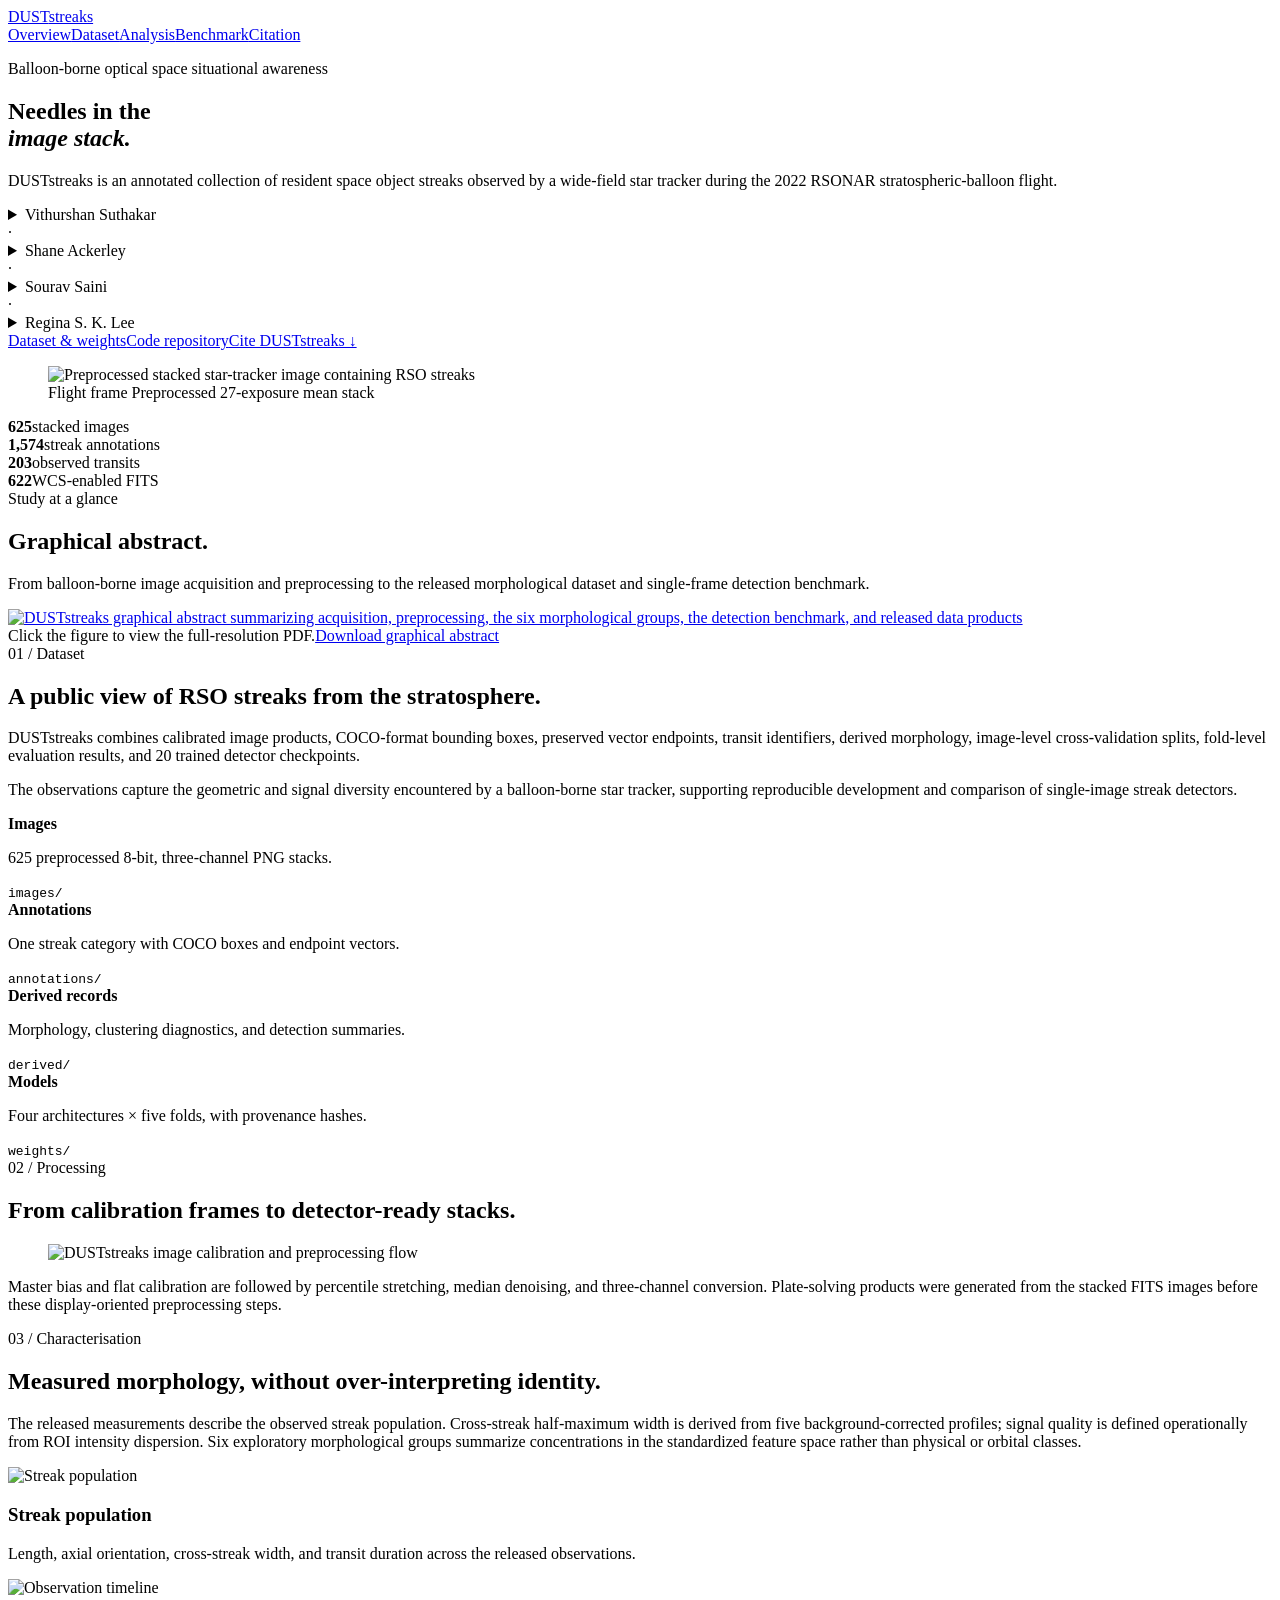
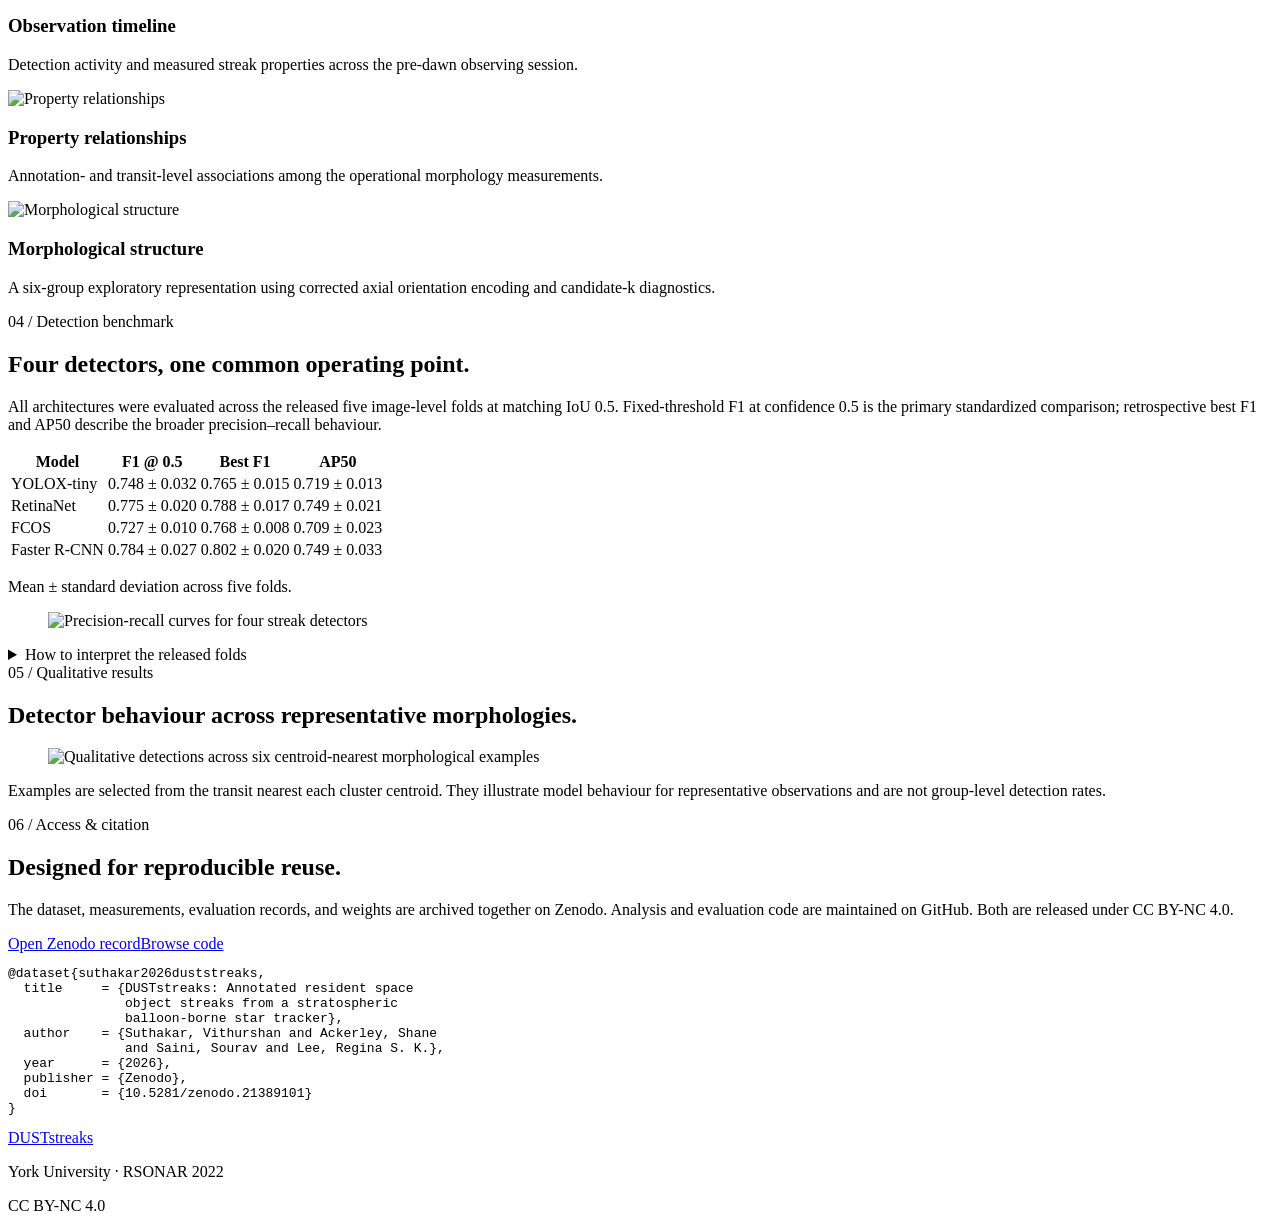
==== commit 765044fe: "Add graphical abstract to project website" ====
--- a/index.html
+++ b/index.html
@@ -1,4 +1,4 @@
-<!DOCTYPE html><html lang="en"><head><meta charSet="utf-8"/><meta name="viewport" content="width=device-width, initial-scale=1"/><link rel="preload" href="/DUSTstreaks-website/images/hero-frame.png" as="image"/><link rel="preload" href="/DUSTstreaks-website/images/pipeline.png" as="image"/><link rel="preload" href="/DUSTstreaks-website/images/properties.png" as="image"/><link rel="preload" href="/DUSTstreaks-website/images/temporal.png" as="image"/><link rel="preload" href="/DUSTstreaks-website/images/correlations.png" as="image"/><link rel="preload" href="/DUSTstreaks-website/images/clusters.png" as="image"/><link rel="preload" href="/DUSTstreaks-website/images/pr-curves.png" as="image"/><link rel="preload" href="/DUSTstreaks-website/images/qualitative.png" as="image"/><link rel="stylesheet" href="/DUSTstreaks-website/_next/static/chunks/0gcijepmqm4t4.css" data-precedence="next"/><link rel="preload" as="script" fetchPriority="low" href="/DUSTstreaks-website/_next/static/chunks/15xrurgzs99gv.js"/><script src="/DUSTstreaks-website/_next/static/chunks/11~fv-8_~_bbe.js" async=""></script><script src="/DUSTstreaks-website/_next/static/chunks/07lhk_q6pmm3r.js" async=""></script><script src="/DUSTstreaks-website/_next/static/chunks/turbopack-0~9j0a1eu8g9i.js" async=""></script><script src="/DUSTstreaks-website/_next/static/chunks/0dbhjjzl8qfwv.js" async=""></script><title>DUSTstreaks | Balloon-borne RSO streak dataset</title><meta name="description" content="Annotated resident space object streaks observed by a stratospheric balloon-borne star tracker."/><meta property="og:title" content="DUSTstreaks"/><meta property="og:description" content="Annotated balloon-borne RSO streak imagery, morphology, and detection benchmarks."/><meta property="og:url" content="https://vithurshansuthakar.github.io/DUSTstreaks-website/"/><meta property="og:image" content="https://vithurshansuthakar.github.io/DUSTstreaks-website/og.png"/><meta property="og:image:width" content="1536"/><meta property="og:image:height" content="1024"/><meta property="og:image:alt" content="DUSTstreaks — Balloon-borne RSO streak imagery"/><meta property="og:type" content="website"/><meta name="twitter:card" content="summary_large_image"/><meta name="twitter:title" content="DUSTstreaks"/><meta name="twitter:description" content="Annotated balloon-borne RSO streak imagery."/><meta name="twitter:image" content="https://vithurshansuthakar.github.io/DUSTstreaks-website/og.png"/><script src="/DUSTstreaks-website/_next/static/chunks/03~yq9q893hmn.js" noModule=""></script></head><body><div hidden=""><!--$--><!--/$--></div><main><nav class="nav" aria-label="Primary navigation"><a class="brand" href="#top"><span>DUST</span>streaks</a><div class="navLinks"><a href="#dataset">Dataset</a><a href="#analysis">Analysis</a><a href="#benchmark">Benchmark</a><a href="#citation">Citation</a></div></nav><section class="hero" id="top"><div class="starField" aria-hidden="true"></div><div class="heroCopy"><p class="eyebrow">Balloon-borne optical space situational awareness</p><h1>Needles in the<br/><em>image stack.</em></h1><p class="lede">DUSTstreaks is an annotated collection of resident space object streaks observed by a wide-field star tracker during the 2022 RSONAR stratospheric-balloon flight.</p><div class="authors" aria-label="Authors"><details class="authorMenu"><summary>Vithurshan Suthakar</summary><div><a href="https://vithurshansuthakar.github.io/">Website</a><a href="https://www.linkedin.com/in/vithurshansuthakar/">LinkedIn</a><a href="https://orcid.org/0009-0009-7444-2825">ORCID</a><a href="https://scholar.google.ca/citations?user=628lIjAAAAAJ&amp;hl=en">Google Scholar</a></div></details><span>·</span><details class="authorMenu"><summary>Shane Ackerley</summary><div><a href="https://www.shaneackerley.com/">Website</a><a href="https://www.linkedin.com/in/shane-ackerley-73aa7b217/">LinkedIn</a><a href="https://nanosatellite.lab.yorku.ca/members/">York profile</a></div></details><span>·</span><details class="authorMenu"><summary>Sourav Saini</summary><div><a href="https://www.linkedin.com/in/sourav-saini-654806226/">LinkedIn</a><a href="https://nanosatellite.lab.yorku.ca/members/">York profile</a></div></details><span>·</span><details class="authorMenu"><summary>Regina S. K. Lee</summary><div><a href="https://www.yorku.ca/science/profiles/faculty/regina-lee/">York profile</a><a href="https://nanosatellite.lab.yorku.ca/">Research lab</a><a href="https://www.linkedin.com/in/regina-lee-089275108/">LinkedIn</a><a href="mailto:reginal@yorku.ca">Email</a></div></details></div><div class="actions"><a class="button primary" href="https://doi.org/10.5281/zenodo.21389101" target="_blank" rel="noreferrer">Dataset &amp; weights</a><a class="button" href="https://github.com/VithurshanSuthakar/DUSTstreaks" target="_blank" rel="noreferrer">Code repository</a><a class="textLink" href="#citation">Cite DUSTstreaks ↓</a></div></div><figure class="heroImage"><img src="/DUSTstreaks-website/images/hero-frame.png" alt="Preprocessed stacked star-tracker image containing RSO streaks"/><figcaption><span>Flight frame</span> Preprocessed 27-exposure mean stack</figcaption></figure></section><section class="stats" aria-label="Dataset summary"><div><strong>625</strong><span>stacked images</span></div><div><strong>1,574</strong><span>streak annotations</span></div><div><strong>203</strong><span>observed transits</span></div><div><strong>622</strong><span>WCS-enabled FITS</span></div></section><section class="section intro" id="dataset"><div class="sectionLabel">01 / Dataset</div><div class="introGrid"><h2>A public view of RSO streaks from the stratosphere.</h2><div><p>DUSTstreaks combines calibrated image products, COCO-format bounding boxes, preserved vector endpoints, transit identifiers, derived morphology, image-level cross-validation splits, fold-level evaluation results, and 20 trained detector checkpoints.</p><p>The observations capture the geometric and signal diversity encountered by a balloon-borne star tracker, supporting reproducible development and comparison of single-image streak detectors.</p></div></div><div class="dataCards"><article><b>Images</b><p>625 preprocessed 8-bit, three-channel PNG stacks.</p><code>images/</code></article><article><b>Annotations</b><p>One streak category with COCO boxes and endpoint vectors.</p><code>annotations/</code></article><article><b>Derived records</b><p>Morphology, clustering diagnostics, and detection summaries.</p><code>derived/</code></article><article><b>Models</b><p>Four architectures × five folds, with provenance hashes.</p><code>weights/</code></article></div></section><section class="section pipelineSection"><div class="sectionLabel">02 / Processing</div><h2>From calibration frames to detector-ready stacks.</h2><figure class="wideFigure"><img src="/DUSTstreaks-website/images/pipeline.png" alt="DUSTstreaks image calibration and preprocessing flow"/></figure><p class="figureNote">Master bias and flat calibration are followed by percentile stretching, median denoising, and three-channel conversion. Plate-solving products were generated from the stacked FITS images before these display-oriented preprocessing steps.</p></section><section class="section darkSection" id="analysis"><div class="sectionLabel">03 / Characterisation</div><div class="introGrid"><h2>Measured morphology, without over-interpreting identity.</h2><p>The released measurements describe the observed streak population. Cross-streak half-maximum width is derived from five background-corrected profiles; signal quality is defined operationally from ROI intensity dispersion. Six exploratory morphological groups summarize concentrations in the standardized feature space rather than physical or orbital classes.</p></div><div class="figureGrid"><article class="figureCard"><img src="/DUSTstreaks-website/images/properties.png" alt="Streak population"/><div><h3>Streak population</h3><p>Length, axial orientation, cross-streak width, and transit duration across the released observations.</p></div></article><article class="figureCard"><img src="/DUSTstreaks-website/images/temporal.png" alt="Observation timeline"/><div><h3>Observation timeline</h3><p>Detection activity and measured streak properties across the pre-dawn observing session.</p></div></article><article class="figureCard"><img src="/DUSTstreaks-website/images/correlations.png" alt="Property relationships"/><div><h3>Property relationships</h3><p>Annotation- and transit-level associations among the operational morphology measurements.</p></div></article><article class="figureCard"><img src="/DUSTstreaks-website/images/clusters.png" alt="Morphological structure"/><div><h3>Morphological structure</h3><p>A six-group exploratory representation using corrected axial orientation encoding and candidate-k diagnostics.</p></div></article></div></section><section class="section" id="benchmark"><div class="sectionLabel">04 / Detection benchmark</div><div class="introGrid"><h2>Four detectors, one common operating point.</h2><p>All architectures were evaluated across the released five image-level folds at matching IoU 0.5. Fixed-threshold F1 at confidence 0.5 is the primary standardized comparison; retrospective best F1 and AP50 describe the broader precision–recall behaviour.</p></div><div class="benchmarkGrid"><div class="tableWrap"><table><thead><tr><th>Model</th><th>F1 @ 0.5</th><th>Best F1</th><th>AP50</th></tr></thead><tbody><tr><td class="model">YOLOX-tiny</td><td class="">0.748 ± 0.032</td><td class="">0.765 ± 0.015</td><td class="">0.719 ± 0.013</td></tr><tr><td class="model">RetinaNet</td><td class="">0.775 ± 0.020</td><td class="">0.788 ± 0.017</td><td class="">0.749 ± 0.021</td></tr><tr><td class="model">FCOS</td><td class="">0.727 ± 0.010</td><td class="">0.768 ± 0.008</td><td class="">0.709 ± 0.023</td></tr><tr><td class="model">Faster R-CNN</td><td class="">0.784 ± 0.027</td><td class="">0.802 ± 0.020</td><td class="">0.749 ± 0.033</td></tr></tbody></table><p class="micro">Mean ± standard deviation across five folds.</p></div><figure class="prFigure"><img src="/DUSTstreaks-website/images/pr-curves.png" alt="Precision-recall curves for four streak detectors"/></figure></div><details class="limitations"><summary>How to interpret the released folds</summary><p>The partitions compare architectures consistently within DUSTstreaks, but they do not constitute transit-held-out evaluation: 94.7% of test-fold images belong to a transit also represented in the corresponding training fold. The results therefore should not be read as performance on previously unseen transits or flight campaigns.</p></details></section><section class="section qualitativeSection"><div class="sectionLabel">05 / Qualitative results</div><h2>Detector behaviour across representative morphologies.</h2><figure class="wideFigure qualitative"><img src="/DUSTstreaks-website/images/qualitative.png" alt="Qualitative detections across six centroid-nearest morphological examples"/></figure><p class="figureNote">Examples are selected from the transit nearest each cluster centroid. They illustrate model behaviour for representative observations and are not group-level detection rates.</p></section><section class="section citationSection" id="citation"><div><div class="sectionLabel">06 / Access &amp; citation</div><h2>Designed for reproducible reuse.</h2><p>The dataset, measurements, evaluation records, and weights are archived together on Zenodo. Analysis and evaluation code are maintained on GitHub. Both are released under CC BY-NC 4.0.</p><div class="actions"><a class="button primary" href="https://doi.org/10.5281/zenodo.21389101">Open Zenodo record</a><a class="button" href="https://github.com/VithurshanSuthakar/DUSTstreaks">Browse code</a></div></div><pre><code>@dataset{suthakar2026duststreaks,
+<!DOCTYPE html><html lang="en"><head><meta charSet="utf-8"/><meta name="viewport" content="width=device-width, initial-scale=1"/><link rel="preload" href="/DUSTstreaks-website/images/hero-frame.png" as="image"/><link rel="preload" href="/DUSTstreaks-website/images/graphical-abstract.png" as="image"/><link rel="preload" href="/DUSTstreaks-website/images/pipeline.png" as="image"/><link rel="preload" href="/DUSTstreaks-website/images/properties.png" as="image"/><link rel="preload" href="/DUSTstreaks-website/images/temporal.png" as="image"/><link rel="preload" href="/DUSTstreaks-website/images/correlations.png" as="image"/><link rel="preload" href="/DUSTstreaks-website/images/clusters.png" as="image"/><link rel="preload" href="/DUSTstreaks-website/images/pr-curves.png" as="image"/><link rel="preload" href="/DUSTstreaks-website/images/qualitative.png" as="image"/><link rel="stylesheet" href="/DUSTstreaks-website/_next/static/chunks/0c2us_unlqct7.css" data-precedence="next"/><link rel="preload" as="script" fetchPriority="low" href="/DUSTstreaks-website/_next/static/chunks/15xrurgzs99gv.js"/><script src="/DUSTstreaks-website/_next/static/chunks/11~fv-8_~_bbe.js" async=""></script><script src="/DUSTstreaks-website/_next/static/chunks/07lhk_q6pmm3r.js" async=""></script><script src="/DUSTstreaks-website/_next/static/chunks/turbopack-0~9j0a1eu8g9i.js" async=""></script><script src="/DUSTstreaks-website/_next/static/chunks/0dbhjjzl8qfwv.js" async=""></script><title>DUSTstreaks | Balloon-borne RSO streak dataset</title><meta name="description" content="Annotated resident space object streaks observed by a stratospheric balloon-borne star tracker."/><meta property="og:title" content="DUSTstreaks"/><meta property="og:description" content="Annotated balloon-borne RSO streak imagery, morphology, and detection benchmarks."/><meta property="og:url" content="https://vithurshansuthakar.github.io/DUSTstreaks-website/"/><meta property="og:image" content="https://vithurshansuthakar.github.io/DUSTstreaks-website/og.png"/><meta property="og:image:width" content="1536"/><meta property="og:image:height" content="1024"/><meta property="og:image:alt" content="DUSTstreaks — Balloon-borne RSO streak imagery"/><meta property="og:type" content="website"/><meta name="twitter:card" content="summary_large_image"/><meta name="twitter:title" content="DUSTstreaks"/><meta name="twitter:description" content="Annotated balloon-borne RSO streak imagery."/><meta name="twitter:image" content="https://vithurshansuthakar.github.io/DUSTstreaks-website/og.png"/><script src="/DUSTstreaks-website/_next/static/chunks/03~yq9q893hmn.js" noModule=""></script></head><body><div hidden=""><!--$--><!--/$--></div><main><nav class="nav" aria-label="Primary navigation"><a class="brand" href="#top"><span>DUST</span>streaks</a><div class="navLinks"><a href="#overview">Overview</a><a href="#dataset">Dataset</a><a href="#analysis">Analysis</a><a href="#benchmark">Benchmark</a><a href="#citation">Citation</a></div></nav><section class="hero" id="top"><div class="starField" aria-hidden="true"></div><div class="heroCopy"><p class="eyebrow">Balloon-borne optical space situational awareness</p><h1>Needles in the<br/><em>image stack.</em></h1><p class="lede">DUSTstreaks is an annotated collection of resident space object streaks observed by a wide-field star tracker during the 2022 RSONAR stratospheric-balloon flight.</p><div class="authors" aria-label="Authors"><details class="authorMenu" name="author-profile"><summary>Vithurshan Suthakar</summary><div><a href="https://vithurshansuthakar.github.io/">Website</a><a href="https://www.linkedin.com/in/vithurshansuthakar/">LinkedIn</a><a href="https://orcid.org/0009-0009-7444-2825">ORCID</a><a href="https://scholar.google.ca/citations?user=628lIjAAAAAJ&amp;hl=en">Google Scholar</a><a href="mailto:vithurs@my.yorku.ca">Email</a></div></details><span>·</span><details class="authorMenu" name="author-profile"><summary>Shane Ackerley</summary><div><a href="https://www.shaneackerley.com/">Website</a><a href="https://www.linkedin.com/in/shane-ackerley-73aa7b217/">LinkedIn</a></div></details><span>·</span><details class="authorMenu" name="author-profile"><summary>Sourav Saini</summary><div><a href="https://www.linkedin.com/in/sourav-saini-654806226/">LinkedIn</a></div></details><span>·</span><details class="authorMenu" name="author-profile"><summary>Regina S. K. Lee</summary><div><a href="https://www.yorku.ca/science/profiles/faculty/regina-lee/">York profile</a><a href="https://nanosatellite.lab.yorku.ca/">Research lab</a><a href="https://www.linkedin.com/in/regina-lee-089275108/">LinkedIn</a></div></details></div><div class="actions"><a class="button primary" href="https://doi.org/10.5281/zenodo.21389101" target="_blank" rel="noreferrer">Dataset &amp; weights</a><a class="button" href="https://github.com/VithurshanSuthakar/DUSTstreaks" target="_blank" rel="noreferrer">Code repository</a><a class="textLink" href="#citation">Cite DUSTstreaks ↓</a></div></div><figure class="heroImage"><img src="/DUSTstreaks-website/images/hero-frame.png" alt="Preprocessed stacked star-tracker image containing RSO streaks"/><figcaption><span>Flight frame</span> Preprocessed 27-exposure mean stack</figcaption></figure></section><section class="stats" aria-label="Dataset summary"><div><strong>625</strong><span>stacked images</span></div><div><strong>1,574</strong><span>streak annotations</span></div><div><strong>203</strong><span>observed transits</span></div><div><strong>622</strong><span>WCS-enabled FITS</span></div></section><section class="section graphicalAbstractSection" id="overview"><div class="graphicalAbstractHeading"><div><div class="sectionLabel">Study at a glance</div><h2>Graphical abstract.</h2></div><p>From balloon-borne image acquisition and preprocessing to the released morphological dataset and single-frame detection benchmark.</p></div><a class="graphicalAbstract" href="/DUSTstreaks-website/documents/DUSTstreaks_graphical_abstract.pdf" target="_blank" rel="noreferrer" aria-label="Open the full-resolution DUSTstreaks graphical abstract PDF"><img src="/DUSTstreaks-website/images/graphical-abstract.png" alt="DUSTstreaks graphical abstract summarizing acquisition, preprocessing, the six morphological groups, the detection benchmark, and released data products"/></a><div class="graphicalAbstractActions"><span>Click the figure to view the full-resolution PDF.</span><a class="button" href="/DUSTstreaks-website/documents/DUSTstreaks_graphical_abstract.pdf" download="">Download graphical abstract</a></div></section><section class="section intro" id="dataset"><div class="sectionLabel">01 / Dataset</div><div class="introGrid"><h2>A public view of RSO streaks from the stratosphere.</h2><div><p>DUSTstreaks combines calibrated image products, COCO-format bounding boxes, preserved vector endpoints, transit identifiers, derived morphology, image-level cross-validation splits, fold-level evaluation results, and 20 trained detector checkpoints.</p><p>The observations capture the geometric and signal diversity encountered by a balloon-borne star tracker, supporting reproducible development and comparison of single-image streak detectors.</p></div></div><div class="dataCards"><article><b>Images</b><p>625 preprocessed 8-bit, three-channel PNG stacks.</p><code>images/</code></article><article><b>Annotations</b><p>One streak category with COCO boxes and endpoint vectors.</p><code>annotations/</code></article><article><b>Derived records</b><p>Morphology, clustering diagnostics, and detection summaries.</p><code>derived/</code></article><article><b>Models</b><p>Four architectures × five folds, with provenance hashes.</p><code>weights/</code></article></div></section><section class="section pipelineSection"><div class="sectionLabel">02 / Processing</div><h2>From calibration frames to detector-ready stacks.</h2><figure class="wideFigure"><img src="/DUSTstreaks-website/images/pipeline.png" alt="DUSTstreaks image calibration and preprocessing flow"/></figure><p class="figureNote">Master bias and flat calibration are followed by percentile stretching, median denoising, and three-channel conversion. Plate-solving products were generated from the stacked FITS images before these display-oriented preprocessing steps.</p></section><section class="section darkSection" id="analysis"><div class="sectionLabel">03 / Characterisation</div><div class="introGrid"><h2>Measured morphology, without over-interpreting identity.</h2><p>The released measurements describe the observed streak population. Cross-streak half-maximum width is derived from five background-corrected profiles; signal quality is defined operationally from ROI intensity dispersion. Six exploratory morphological groups summarize concentrations in the standardized feature space rather than physical or orbital classes.</p></div><div class="figureGrid"><article class="figureCard"><img src="/DUSTstreaks-website/images/properties.png" alt="Streak population"/><div><h3>Streak population</h3><p>Length, axial orientation, cross-streak width, and transit duration across the released observations.</p></div></article><article class="figureCard"><img src="/DUSTstreaks-website/images/temporal.png" alt="Observation timeline"/><div><h3>Observation timeline</h3><p>Detection activity and measured streak properties across the pre-dawn observing session.</p></div></article><article class="figureCard"><img src="/DUSTstreaks-website/images/correlations.png" alt="Property relationships"/><div><h3>Property relationships</h3><p>Annotation- and transit-level associations among the operational morphology measurements.</p></div></article><article class="figureCard"><img src="/DUSTstreaks-website/images/clusters.png" alt="Morphological structure"/><div><h3>Morphological structure</h3><p>A six-group exploratory representation using corrected axial orientation encoding and candidate-k diagnostics.</p></div></article></div></section><section class="section" id="benchmark"><div class="sectionLabel">04 / Detection benchmark</div><div class="introGrid"><h2>Four detectors, one common operating point.</h2><p>All architectures were evaluated across the released five image-level folds at matching IoU 0.5. Fixed-threshold F1 at confidence 0.5 is the primary standardized comparison; retrospective best F1 and AP50 describe the broader precision–recall behaviour.</p></div><div class="benchmarkGrid"><div class="tableWrap"><table><thead><tr><th>Model</th><th>F1 @ 0.5</th><th>Best F1</th><th>AP50</th></tr></thead><tbody><tr><td class="model">YOLOX-tiny</td><td class="">0.748 ± 0.032</td><td class="">0.765 ± 0.015</td><td class="">0.719 ± 0.013</td></tr><tr><td class="model">RetinaNet</td><td class="">0.775 ± 0.020</td><td class="">0.788 ± 0.017</td><td class="">0.749 ± 0.021</td></tr><tr><td class="model">FCOS</td><td class="">0.727 ± 0.010</td><td class="">0.768 ± 0.008</td><td class="">0.709 ± 0.023</td></tr><tr><td class="model">Faster R-CNN</td><td class="">0.784 ± 0.027</td><td class="">0.802 ± 0.020</td><td class="">0.749 ± 0.033</td></tr></tbody></table><p class="micro">Mean ± standard deviation across five folds.</p></div><figure class="prFigure"><img src="/DUSTstreaks-website/images/pr-curves.png" alt="Precision-recall curves for four streak detectors"/></figure></div><details class="limitations"><summary>How to interpret the released folds</summary><p>The partitions compare architectures consistently within DUSTstreaks, but they do not constitute transit-held-out evaluation: 94.7% of test-fold images belong to a transit also represented in the corresponding training fold. The results therefore should not be read as performance on previously unseen transits or flight campaigns.</p></details></section><section class="section qualitativeSection"><div class="sectionLabel">05 / Qualitative results</div><h2>Detector behaviour across representative morphologies.</h2><figure class="wideFigure qualitative"><img src="/DUSTstreaks-website/images/qualitative.png" alt="Qualitative detections across six centroid-nearest morphological examples"/></figure><p class="figureNote">Examples are selected from the transit nearest each cluster centroid. They illustrate model behaviour for representative observations and are not group-level detection rates.</p></section><section class="section citationSection" id="citation"><div><div class="sectionLabel">06 / Access &amp; citation</div><h2>Designed for reproducible reuse.</h2><p>The dataset, measurements, evaluation records, and weights are archived together on Zenodo. Analysis and evaluation code are maintained on GitHub. Both are released under CC BY-NC 4.0.</p><div class="actions"><a class="button primary" href="https://doi.org/10.5281/zenodo.21389101">Open Zenodo record</a><a class="button" href="https://github.com/VithurshanSuthakar/DUSTstreaks">Browse code</a></div></div><pre><code>@dataset{suthakar2026duststreaks,
   title     = {DUSTstreaks: Annotated resident space
                object streaks from a stratospheric
                balloon-borne star tracker},
@@ -7,4 +7,4 @@
   year      = {2026},
   publisher = {Zenodo},
   doi       = {10.5281/zenodo.21389101}
-}</code></pre></section><footer><a class="brand" href="#top"><span>DUST</span>streaks</a><p>York University · RSONAR 2022</p><p>CC BY-NC 4.0</p></footer></main><!--$--><!--/$--><script src="/DUSTstreaks-website/_next/static/chunks/15xrurgzs99gv.js" id="_R_" async=""></script><script>(self.__next_f=self.__next_f||[]).push([0])</script><script>self.__next_f.push([1,"1:\"$Sreact.fragment\"\n2:I[39756,[\"/DUSTstreaks-website/_next/static/chunks/0dbhjjzl8qfwv.js\"],\"default\"]\n3:I[37457,[\"/DUSTstreaks-website/_next/static/chunks/0dbhjjzl8qfwv.js\"],\"default\"]\n13:I[68027,[\"/DUSTstreaks-website/_next/static/chunks/0dbhjjzl8qfwv.js\"],\"default\",1]\n:HL[\"/DUSTstreaks-website/_next/static/chunks/0gcijepmqm4t4.css\",\"style\"]\n"])</script><script>self.__next_f.push([1,"0:{\"P\":null,\"c\":[\"\",\"\"],\"q\":\"\",\"i\":false,\"f\":[[[\"\",{\"children\":[\"__PAGE__\",{}]},\"$undefined\",\"$undefined\",16],[[\"$\",\"$1\",\"c\",{\"children\":[[[\"$\",\"link\",\"0\",{\"rel\":\"stylesheet\",\"href\":\"/DUSTstreaks-website/_next/static/chunks/0gcijepmqm4t4.css\",\"precedence\":\"next\",\"crossOrigin\":\"$undefined\",\"nonce\":\"$undefined\"}],[\"$\",\"script\",\"script-0\",{\"src\":\"/DUSTstreaks-website/_next/static/chunks/0dbhjjzl8qfwv.js\",\"async\":true,\"nonce\":\"$undefined\"}]],[\"$\",\"html\",null,{\"lang\":\"en\",\"children\":[\"$\",\"body\",null,{\"children\":[\"$\",\"$L2\",null,{\"parallelRouterKey\":\"children\",\"error\":\"$undefined\",\"errorStyles\":\"$undefined\",\"errorScripts\":\"$undefined\",\"template\":[\"$\",\"$L3\",null,{}],\"templateStyles\":\"$undefined\",\"templateScripts\":\"$undefined\",\"notFound\":[[[\"$\",\"title\",null,{\"children\":\"404: This page could not be found.\"}],[\"$\",\"div\",null,{\"style\":{\"fontFamily\":\"system-ui,\\\"Segoe UI\\\",Roboto,Helvetica,Arial,sans-serif,\\\"Apple Color Emoji\\\",\\\"Segoe UI Emoji\\\"\",\"height\":\"100vh\",\"textAlign\":\"center\",\"display\":\"flex\",\"flexDirection\":\"column\",\"alignItems\":\"center\",\"justifyContent\":\"center\"},\"children\":[\"$\",\"div\",null,{\"children\":[[\"$\",\"style\",null,{\"dangerouslySetInnerHTML\":{\"__html\":\"body{color:#000;background:#fff;margin:0}.next-error-h1{border-right:1px solid rgba(0,0,0,.3)}@media (prefers-color-scheme:dark){body{color:#fff;background:#000}.next-error-h1{border-right:1px solid rgba(255,255,255,.3)}}\"}}],[\"$\",\"h1\",null,{\"className\":\"next-error-h1\",\"style\":{\"display\":\"inline-block\",\"margin\":\"0 20px 0 0\",\"padding\":\"0 23px 0 0\",\"fontSize\":24,\"fontWeight\":500,\"verticalAlign\":\"top\",\"lineHeight\":\"49px\"},\"children\":404}],[\"$\",\"div\",null,{\"style\":{\"display\":\"inline-block\"},\"children\":[\"$\",\"h2\",null,{\"style\":{\"fontSize\":14,\"fontWeight\":400,\"lineHeight\":\"49px\",\"margin\":0},\"children\":\"This page could not be found.\"}]}]]}]}]],[]],\"forbidden\":\"$undefined\",\"unauthorized\":\"$undefined\"}]}]}]]}],{\"children\":[[\"$\",\"$1\",\"c\",{\"children\":[[\"$\",\"main\",null,{\"children\":[[\"$\",\"nav\",null,{\"className\":\"nav\",\"aria-label\":\"Primary navigation\",\"children\":[[\"$\",\"a\",null,{\"className\":\"brand\",\"href\":\"#top\",\"children\":[[\"$\",\"span\",null,{\"children\":\"DUST\"}],\"streaks\"]}],[\"$\",\"div\",null,{\"className\":\"navLinks\",\"children\":[[\"$\",\"a\",null,{\"href\":\"#dataset\",\"children\":\"Dataset\"}],[\"$\",\"a\",null,{\"href\":\"#analysis\",\"children\":\"Analysis\"}],[\"$\",\"a\",null,{\"href\":\"#benchmark\",\"children\":\"Benchmark\"}],[\"$\",\"a\",null,{\"href\":\"#citation\",\"children\":\"Citation\"}]]}]]}],[\"$\",\"section\",null,{\"className\":\"hero\",\"id\":\"top\",\"children\":[[\"$\",\"div\",null,{\"className\":\"starField\",\"aria-hidden\":\"true\"}],[\"$\",\"div\",null,{\"className\":\"heroCopy\",\"children\":[[\"$\",\"p\",null,{\"className\":\"eyebrow\",\"children\":\"Balloon-borne optical space situational awareness\"}],[\"$\",\"h1\",null,{\"children\":[\"Needles in the\",[\"$\",\"br\",null,{}],[\"$\",\"em\",null,{\"children\":\"image stack.\"}]]}],[\"$\",\"p\",null,{\"className\":\"lede\",\"children\":\"DUSTstreaks is an annotated collection of resident space object streaks observed by a wide-field star tracker during the 2022 RSONAR stratospheric-balloon flight.\"}],[\"$\",\"div\",null,{\"className\":\"authors\",\"aria-label\":\"Authors\",\"children\":[[\"$\",\"details\",null,{\"className\":\"authorMenu\",\"children\":[[\"$\",\"summary\",null,{\"children\":\"Vithurshan Suthakar\"}],[\"$\",\"div\",null,{\"children\":[[\"$\",\"a\",null,{\"href\":\"https://vithurshansuthakar.github.io/\",\"children\":\"Website\"}],[\"$\",\"a\",null,{\"href\":\"https://www.linkedin.com/in/vithurshansuthakar/\",\"children\":\"LinkedIn\"}],[\"$\",\"a\",null,{\"href\":\"https://orcid.org/0009-0009-7444-2825\",\"children\":\"ORCID\"}],[\"$\",\"a\",null,{\"href\":\"https://scholar.google.ca/citations?user=628lIjAAAAAJ\u0026hl=en\",\"children\":\"Google Scholar\"}]]}]]}],[\"$\",\"span\",null,{\"children\":\"·\"}],[\"$\",\"details\",null,{\"className\":\"authorMenu\",\"children\":[[\"$\",\"summary\",null,{\"children\":\"Shane Ackerley\"}],[\"$\",\"div\",null,{\"children\":[[\"$\",\"a\",null,{\"href\":\"https://www.shaneackerley.com/\",\"children\":\"Website\"}],[\"$\",\"a\",null,{\"href\":\"https://www.linkedin.com/in/shane-ackerley-73aa7b217/\",\"children\":\"LinkedIn\"}],[\"$\",\"a\",null,{\"href\":\"https://nanosatellite.lab.yorku.ca/members/\",\"children\":\"York profile\"}]]}]]}],[\"$\",\"span\",null,{\"children\":\"·\"}],[\"$\",\"details\",null,{\"className\":\"authorMenu\",\"children\":[[\"$\",\"summary\",null,{\"children\":\"Sourav Saini\"}],[\"$\",\"div\",null,{\"children\":[[\"$\",\"a\",null,{\"href\":\"https://www.linkedin.com/in/sourav-saini-654806226/\",\"children\":\"LinkedIn\"}],[\"$\",\"a\",null,{\"href\":\"https://nanosatellite.lab.yorku.ca/members/\",\"children\":\"York profile\"}]]}]]}],[\"$\",\"span\",null,{\"children\":\"·\"}],[\"$\",\"details\",null,{\"className\":\"authorMenu\",\"children\":[[\"$\",\"summary\",null,{\"children\":\"Regina S. K. Lee\"}],[\"$\",\"div\",null,{\"children\":[[\"$\",\"a\",null,{\"href\":\"https://www.yorku.ca/science/profiles/faculty/regina-lee/\",\"children\":\"York profile\"}],\"$L4\",\"$L5\",\"$L6\"]}]]}]]}],\"$L7\"]}],\"$L8\"]}],\"$L9\",\"$La\",\"$Lb\",\"$Lc\",\"$Ld\",\"$Le\",\"$Lf\",\"$L10\"]}],null,\"$L11\"]}],{},null,false,null]},null,false,null],\"$L12\",false]],\"m\":\"$undefined\",\"G\":[\"$13\",[\"$L14\"]],\"S\":true,\"h\":null,\"s\":\"$undefined\",\"l\":\"$undefined\",\"p\":\"$undefined\",\"d\":\"$undefined\",\"b\":\"P5E9oSiCbpZq5HRKm2qFt\"}\n"])</script><script>self.__next_f.push([1,"15:I[97367,[\"/DUSTstreaks-website/_next/static/chunks/0dbhjjzl8qfwv.js\"],\"OutletBoundary\"]\n16:\"$Sreact.suspense\"\n18:I[97367,[\"/DUSTstreaks-website/_next/static/chunks/0dbhjjzl8qfwv.js\"],\"ViewportBoundary\"]\n1a:I[97367,[\"/DUSTstreaks-website/_next/static/chunks/0dbhjjzl8qfwv.js\"],\"MetadataBoundary\"]\n:HL[\"/DUSTstreaks-website/images/hero-frame.png\",\"image\"]\n:HL[\"/DUSTstreaks-website/images/pipeline.png\",\"image\"]\n:HL[\"/DUSTstreaks-website/images/properties.png\",\"image\"]\n:HL[\"/DUSTstreaks-website/images/temporal.png\",\"image\"]\n:HL[\"/DUSTstreaks-website/images/correlations.png\",\"image\"]\n:HL[\"/DUSTstreaks-website/images/clusters.png\",\"image\"]\n:HL[\"/DUSTstreaks-website/images/pr-curves.png\",\"image\"]\n:HL[\"/DUSTstreaks-website/images/qualitative.png\",\"image\"]\n4:[\"$\",\"a\",null,{\"href\":\"https://nanosatellite.lab.yorku.ca/\",\"children\":\"Research lab\"}]\n5:[\"$\",\"a\",null,{\"href\":\"https://www.linkedin.com/in/regina-lee-089275108/\",\"children\":\"LinkedIn\"}]\n6:[\"$\",\"a\",null,{\"href\":\"mailto:reginal@yorku.ca\",\"children\":\"Email\"}]\n7:[\"$\",\"div\",null,{\"className\":\"actions\",\"children\":[[\"$\",\"a\",null,{\"className\":\"button primary\",\"href\":\"https://doi.org/10.5281/zenodo.21389101\",\"target\":\"_blank\",\"rel\":\"noreferrer\",\"children\":\"Dataset \u0026 weights\"}],[\"$\",\"a\",null,{\"className\":\"button\",\"href\":\"https://github.com/VithurshanSuthakar/DUSTstreaks\",\"target\":\"_blank\",\"rel\":\"noreferrer\",\"children\":\"Code repository\"}],[\"$\",\"a\",null,{\"className\":\"textLink\",\"href\":\"#citation\",\"children\":\"Cite DUSTstreaks ↓\"}]]}]\n8:[\"$\",\"figure\",null,{\"className\":\"heroImage\",\"children\":[[\"$\",\"img\",null,{\"src\":\"/DUSTstreaks-website/images/hero-frame.png\",\"alt\":\"Preprocessed stacked star-tracker image containing RSO streaks\"}],[\"$\",\"figcaption\",null,{\"children\":[[\"$\",\"span\",null,{\"children\":\"Flight frame\"}],\" Preprocessed 27-exposure mean stack\"]}]]}]\n9:[\"$\",\"section\",null,{\"className\":\"stats\",\"aria-label\":\"Dataset summary\",\"children\":[[\"$\",\"div\",null,{\"children\":[[\"$\",\"strong\",null,{\"children\":\"625\"}],[\"$\",\"span\",null,{\"children\":\"stacked images\"}]]}],[\"$\",\"div\",null,{\"children\":[[\"$\",\"strong\",null,{\"children\":\"1,574\"}],[\"$\",\"span\",null,{\"children\":\"streak annotations\"}]]}],[\"$\",\"div\",null,{\"children\":[[\"$\",\"strong\",null,{\"children\":\"203\"}],[\"$\",\"span\",null,{\"children\":\"observed transits\"}]]}],[\"$\",\"div\",null,{\"children\":[[\"$\",\"strong\",null,{\"children\":\"622\"}],[\"$\",\"span\",null,{\"children\":\"WCS-enabled FITS\"}]]}]]}]\n"])</script><script>self.__next_f.push([1,"a:[\"$\",\"section\",null,{\"className\":\"section intro\",\"id\":\"dataset\",\"children\":[[\"$\",\"div\",null,{\"className\":\"sectionLabel\",\"children\":\"01 / Dataset\"}],[\"$\",\"div\",null,{\"className\":\"introGrid\",\"children\":[[\"$\",\"h2\",null,{\"children\":\"A public view of RSO streaks from the stratosphere.\"}],[\"$\",\"div\",null,{\"children\":[[\"$\",\"p\",null,{\"children\":\"DUSTstreaks combines calibrated image products, COCO-format bounding boxes, preserved vector endpoints, transit identifiers, derived morphology, image-level cross-validation splits, fold-level evaluation results, and 20 trained detector checkpoints.\"}],[\"$\",\"p\",null,{\"children\":\"The observations capture the geometric and signal diversity encountered by a balloon-borne star tracker, supporting reproducible development and comparison of single-image streak detectors.\"}]]}]]}],[\"$\",\"div\",null,{\"className\":\"dataCards\",\"children\":[[\"$\",\"article\",null,{\"children\":[[\"$\",\"b\",null,{\"children\":\"Images\"}],[\"$\",\"p\",null,{\"children\":\"625 preprocessed 8-bit, three-channel PNG stacks.\"}],[\"$\",\"code\",null,{\"children\":\"images/\"}]]}],[\"$\",\"article\",null,{\"children\":[[\"$\",\"b\",null,{\"children\":\"Annotations\"}],[\"$\",\"p\",null,{\"children\":\"One streak category with COCO boxes and endpoint vectors.\"}],[\"$\",\"code\",null,{\"children\":\"annotations/\"}]]}],[\"$\",\"article\",null,{\"children\":[[\"$\",\"b\",null,{\"children\":\"Derived records\"}],[\"$\",\"p\",null,{\"children\":\"Morphology, clustering diagnostics, and detection summaries.\"}],[\"$\",\"code\",null,{\"children\":\"derived/\"}]]}],[\"$\",\"article\",null,{\"children\":[[\"$\",\"b\",null,{\"children\":\"Models\"}],[\"$\",\"p\",null,{\"children\":\"Four architectures × five folds, with provenance hashes.\"}],[\"$\",\"code\",null,{\"children\":\"weights/\"}]]}]]}]]}]\n"])</script><script>self.__next_f.push([1,"b:[\"$\",\"section\",null,{\"className\":\"section pipelineSection\",\"children\":[[\"$\",\"div\",null,{\"className\":\"sectionLabel\",\"children\":\"02 / Processing\"}],[\"$\",\"h2\",null,{\"children\":\"From calibration frames to detector-ready stacks.\"}],[\"$\",\"figure\",null,{\"className\":\"wideFigure\",\"children\":[\"$\",\"img\",null,{\"src\":\"/DUSTstreaks-website/images/pipeline.png\",\"alt\":\"DUSTstreaks image calibration and preprocessing flow\"}]}],[\"$\",\"p\",null,{\"className\":\"figureNote\",\"children\":\"Master bias and flat calibration are followed by percentile stretching, median denoising, and three-channel conversion. Plate-solving products were generated from the stacked FITS images before these display-oriented preprocessing steps.\"}]]}]\n"])</script><script>self.__next_f.push([1,"c:[\"$\",\"section\",null,{\"className\":\"section darkSection\",\"id\":\"analysis\",\"children\":[[\"$\",\"div\",null,{\"className\":\"sectionLabel\",\"children\":\"03 / Characterisation\"}],[\"$\",\"div\",null,{\"className\":\"introGrid\",\"children\":[[\"$\",\"h2\",null,{\"children\":\"Measured morphology, without over-interpreting identity.\"}],[\"$\",\"p\",null,{\"children\":\"The released measurements describe the observed streak population. Cross-streak half-maximum width is derived from five background-corrected profiles; signal quality is defined operationally from ROI intensity dispersion. Six exploratory morphological groups summarize concentrations in the standardized feature space rather than physical or orbital classes.\"}]]}],[\"$\",\"div\",null,{\"className\":\"figureGrid\",\"children\":[[\"$\",\"article\",\"/DUSTstreaks-website/images/properties.png\",{\"className\":\"figureCard\",\"children\":[[\"$\",\"img\",null,{\"src\":\"/DUSTstreaks-website/images/properties.png\",\"alt\":\"Streak population\"}],[\"$\",\"div\",null,{\"children\":[[\"$\",\"h3\",null,{\"children\":\"Streak population\"}],[\"$\",\"p\",null,{\"children\":\"Length, axial orientation, cross-streak width, and transit duration across the released observations.\"}]]}]]}],[\"$\",\"article\",\"/DUSTstreaks-website/images/temporal.png\",{\"className\":\"figureCard\",\"children\":[[\"$\",\"img\",null,{\"src\":\"/DUSTstreaks-website/images/temporal.png\",\"alt\":\"Observation timeline\"}],[\"$\",\"div\",null,{\"children\":[[\"$\",\"h3\",null,{\"children\":\"Observation timeline\"}],[\"$\",\"p\",null,{\"children\":\"Detection activity and measured streak properties across the pre-dawn observing session.\"}]]}]]}],[\"$\",\"article\",\"/DUSTstreaks-website/images/correlations.png\",{\"className\":\"figureCard\",\"children\":[[\"$\",\"img\",null,{\"src\":\"/DUSTstreaks-website/images/correlations.png\",\"alt\":\"Property relationships\"}],[\"$\",\"div\",null,{\"children\":[[\"$\",\"h3\",null,{\"children\":\"Property relationships\"}],[\"$\",\"p\",null,{\"children\":\"Annotation- and transit-level associations among the operational morphology measurements.\"}]]}]]}],[\"$\",\"article\",\"/DUSTstreaks-website/images/clusters.png\",{\"className\":\"figureCard\",\"children\":[[\"$\",\"img\",null,{\"src\":\"/DUSTstreaks-website/images/clusters.png\",\"alt\":\"Morphological structure\"}],[\"$\",\"div\",null,{\"children\":[[\"$\",\"h3\",null,{\"children\":\"Morphological structure\"}],[\"$\",\"p\",null,{\"children\":\"A six-group exploratory representation using corrected axial orientation encoding and candidate-k diagnostics.\"}]]}]]}]]}]]}]\n"])</script><script>self.__next_f.push([1,"d:[\"$\",\"section\",null,{\"className\":\"section\",\"id\":\"benchmark\",\"children\":[[\"$\",\"div\",null,{\"className\":\"sectionLabel\",\"children\":\"04 / Detection benchmark\"}],[\"$\",\"div\",null,{\"className\":\"introGrid\",\"children\":[[\"$\",\"h2\",null,{\"children\":\"Four detectors, one common operating point.\"}],[\"$\",\"p\",null,{\"children\":\"All architectures were evaluated across the released five image-level folds at matching IoU 0.5. Fixed-threshold F1 at confidence 0.5 is the primary standardized comparison; retrospective best F1 and AP50 describe the broader precision–recall behaviour.\"}]]}],[\"$\",\"div\",null,{\"className\":\"benchmarkGrid\",\"children\":[[\"$\",\"div\",null,{\"className\":\"tableWrap\",\"children\":[[\"$\",\"table\",null,{\"children\":[[\"$\",\"thead\",null,{\"children\":[\"$\",\"tr\",null,{\"children\":[[\"$\",\"th\",null,{\"children\":\"Model\"}],[\"$\",\"th\",null,{\"children\":\"F1 @ 0.5\"}],[\"$\",\"th\",null,{\"children\":\"Best F1\"}],[\"$\",\"th\",null,{\"children\":\"AP50\"}]]}]}],[\"$\",\"tbody\",null,{\"children\":[[\"$\",\"tr\",\"YOLOX-tiny\",{\"children\":[[\"$\",\"td\",\"YOLOX-tiny\",{\"className\":\"model\",\"children\":\"YOLOX-tiny\"}],[\"$\",\"td\",\"0.748 ± 0.032\",{\"className\":\"\",\"children\":\"0.748 ± 0.032\"}],[\"$\",\"td\",\"0.765 ± 0.015\",{\"className\":\"\",\"children\":\"0.765 ± 0.015\"}],[\"$\",\"td\",\"0.719 ± 0.013\",{\"className\":\"\",\"children\":\"0.719 ± 0.013\"}]]}],[\"$\",\"tr\",\"RetinaNet\",{\"children\":[[\"$\",\"td\",\"RetinaNet\",{\"className\":\"model\",\"children\":\"RetinaNet\"}],[\"$\",\"td\",\"0.775 ± 0.020\",{\"className\":\"\",\"children\":\"0.775 ± 0.020\"}],[\"$\",\"td\",\"0.788 ± 0.017\",{\"className\":\"\",\"children\":\"0.788 ± 0.017\"}],[\"$\",\"td\",\"0.749 ± 0.021\",{\"className\":\"\",\"children\":\"0.749 ± 0.021\"}]]}],[\"$\",\"tr\",\"FCOS\",{\"children\":[[\"$\",\"td\",\"FCOS\",{\"className\":\"model\",\"children\":\"FCOS\"}],[\"$\",\"td\",\"0.727 ± 0.010\",{\"className\":\"\",\"children\":\"0.727 ± 0.010\"}],[\"$\",\"td\",\"0.768 ± 0.008\",{\"className\":\"\",\"children\":\"0.768 ± 0.008\"}],[\"$\",\"td\",\"0.709 ± 0.023\",{\"className\":\"\",\"children\":\"0.709 ± 0.023\"}]]}],[\"$\",\"tr\",\"Faster R-CNN\",{\"children\":[[\"$\",\"td\",\"Faster R-CNN\",{\"className\":\"model\",\"children\":\"Faster R-CNN\"}],[\"$\",\"td\",\"0.784 ± 0.027\",{\"className\":\"\",\"children\":\"0.784 ± 0.027\"}],[\"$\",\"td\",\"0.802 ± 0.020\",{\"className\":\"\",\"children\":\"0.802 ± 0.020\"}],[\"$\",\"td\",\"0.749 ± 0.033\",{\"className\":\"\",\"children\":\"0.749 ± 0.033\"}]]}]]}]]}],[\"$\",\"p\",null,{\"className\":\"micro\",\"children\":\"Mean ± standard deviation across five folds.\"}]]}],[\"$\",\"figure\",null,{\"className\":\"prFigure\",\"children\":[\"$\",\"img\",null,{\"src\":\"/DUSTstreaks-website/images/pr-curves.png\",\"alt\":\"Precision-recall curves for four streak detectors\"}]}]]}],[\"$\",\"details\",null,{\"className\":\"limitations\",\"children\":[[\"$\",\"summary\",null,{\"children\":\"How to interpret the released folds\"}],[\"$\",\"p\",null,{\"children\":\"The partitions compare architectures consistently within DUSTstreaks, but they do not constitute transit-held-out evaluation: 94.7% of test-fold images belong to a transit also represented in the corresponding training fold. The results therefore should not be read as performance on previously unseen transits or flight campaigns.\"}]]}]]}]\n"])</script><script>self.__next_f.push([1,"e:[\"$\",\"section\",null,{\"className\":\"section qualitativeSection\",\"children\":[[\"$\",\"div\",null,{\"className\":\"sectionLabel\",\"children\":\"05 / Qualitative results\"}],[\"$\",\"h2\",null,{\"children\":\"Detector behaviour across representative morphologies.\"}],[\"$\",\"figure\",null,{\"className\":\"wideFigure qualitative\",\"children\":[\"$\",\"img\",null,{\"src\":\"/DUSTstreaks-website/images/qualitative.png\",\"alt\":\"Qualitative detections across six centroid-nearest morphological examples\"}]}],[\"$\",\"p\",null,{\"className\":\"figureNote\",\"children\":\"Examples are selected from the transit nearest each cluster centroid. They illustrate model behaviour for representative observations and are not group-level detection rates.\"}]]}]\nf:[\"$\",\"section\",null,{\"className\":\"section citationSection\",\"id\":\"citation\",\"children\":[[\"$\",\"div\",null,{\"children\":[[\"$\",\"div\",null,{\"className\":\"sectionLabel\",\"children\":\"06 / Access \u0026 citation\"}],[\"$\",\"h2\",null,{\"children\":\"Designed for reproducible reuse.\"}],[\"$\",\"p\",null,{\"children\":\"The dataset, measurements, evaluation records, and weights are archived together on Zenodo. Analysis and evaluation code are maintained on GitHub. Both are released under CC BY-NC 4.0.\"}],[\"$\",\"div\",null,{\"className\":\"actions\",\"children\":[[\"$\",\"a\",null,{\"className\":\"button primary\",\"href\":\"https://doi.org/10.5281/zenodo.21389101\",\"children\":\"Open Zenodo record\"}],[\"$\",\"a\",null,{\"className\":\"button\",\"href\":\"https://github.com/VithurshanSuthakar/DUSTstreaks\",\"children\":\"Browse code\"}]]}]]}],[\"$\",\"pre\",null,{\"children\":[\"$\",\"code\",null,{\"children\":\"@dataset{suthakar2026duststreaks,\\n  title     = {DUSTstreaks: Annotated resident space\\n               object streaks from a stratospheric\\n               balloon-borne star tracker},\\n  author    = {Suthakar, Vithurshan and Ackerley, Shane\\n               and Saini, Sourav and Lee, Regina S. K.},\\n  year      = {2026},\\n  publisher = {Zenodo},\\n  doi       = {10.5281/zenodo.21389101}\\n}\"}]}]]}]\n10:[\"$\",\"footer\",null,{\"children\":[[\"$\",\"a\",null,{\"className\":\"brand\",\"href\":\"#top\",\"children\":[[\"$\",\"span\",null,{\"children\":\"DUST\"}],\"streaks\"]}],[\"$\",\"p\",null,{\"children\":\"York University · RSONAR 2022\"}],[\"$\",\"p\",null,{\"children\":\"CC BY-NC 4.0\"}]]}]\n11:[\"$\",\"$L15\",null,{\"children\":[\"$\",\"$16\",null,{\"name\":\"Next.MetadataOutlet\",\"children\":\"$@17\"}]}]\n12:[\"$\",\"$1\",\"h\",{\"children\":[null,[\"$\",\"$L18\",null,{\"children\":\"$L19\"}],[\"$\",\"div\",null,{\"hidden\":true,\"children\":[\"$\",\"$L1a\",null,{\"children\":[\"$\",\"$16\",null,{\"name\":\"Next.Metadata\",\"children\":\"$L1b\"}]}]}],null]}]\n14:[\"$\",\"link\",\"0\",{\"rel\":\"stylesheet\",\"href\":\"/DUSTstreaks-website/_next/static/chunks/0gcijepmqm4t4.css\",\"precedence\":\"next\",\"crossOrigin\":\"$undefined\",\"nonce\":\"$undefined\"}]\n"])</script><script>self.__next_f.push([1,"19:[[\"$\",\"meta\",\"0\",{\"charSet\":\"utf-8\"}],[\"$\",\"meta\",\"1\",{\"name\":\"viewport\",\"content\":\"width=device-width, initial-scale=1\"}]]\n"])</script><script>self.__next_f.push([1,"17:null\n1b:[[\"$\",\"title\",\"0\",{\"children\":\"DUSTstreaks | Balloon-borne RSO streak dataset\"}],[\"$\",\"meta\",\"1\",{\"name\":\"description\",\"content\":\"Annotated resident space object streaks observed by a stratospheric balloon-borne star tracker.\"}],[\"$\",\"meta\",\"2\",{\"property\":\"og:title\",\"content\":\"DUSTstreaks\"}],[\"$\",\"meta\",\"3\",{\"property\":\"og:description\",\"content\":\"Annotated balloon-borne RSO streak imagery, morphology, and detection benchmarks.\"}],[\"$\",\"meta\",\"4\",{\"property\":\"og:url\",\"content\":\"https://vithurshansuthakar.github.io/DUSTstreaks-website/\"}],[\"$\",\"meta\",\"5\",{\"property\":\"og:image\",\"content\":\"https://vithurshansuthakar.github.io/DUSTstreaks-website/og.png\"}],[\"$\",\"meta\",\"6\",{\"property\":\"og:image:width\",\"content\":\"1536\"}],[\"$\",\"meta\",\"7\",{\"property\":\"og:image:height\",\"content\":\"1024\"}],[\"$\",\"meta\",\"8\",{\"property\":\"og:image:alt\",\"content\":\"DUSTstreaks — Balloon-borne RSO streak imagery\"}],[\"$\",\"meta\",\"9\",{\"property\":\"og:type\",\"content\":\"website\"}],[\"$\",\"meta\",\"10\",{\"name\":\"twitter:card\",\"content\":\"summary_large_image\"}],[\"$\",\"meta\",\"11\",{\"name\":\"twitter:title\",\"content\":\"DUSTstreaks\"}],[\"$\",\"meta\",\"12\",{\"name\":\"twitter:description\",\"content\":\"Annotated balloon-borne RSO streak imagery.\"}],[\"$\",\"meta\",\"13\",{\"name\":\"twitter:image\",\"content\":\"https://vithurshansuthakar.github.io/DUSTstreaks-website/og.png\"}]]\n"])</script></body></html>+}</code></pre></section><footer><a class="brand" href="#top"><span>DUST</span>streaks</a><p>York University · RSONAR 2022</p><p>CC BY-NC 4.0</p></footer></main><!--$--><!--/$--><script src="/DUSTstreaks-website/_next/static/chunks/15xrurgzs99gv.js" id="_R_" async=""></script><script>(self.__next_f=self.__next_f||[]).push([0])</script><script>self.__next_f.push([1,"1:\"$Sreact.fragment\"\n2:I[39756,[\"/DUSTstreaks-website/_next/static/chunks/0dbhjjzl8qfwv.js\"],\"default\"]\n3:I[37457,[\"/DUSTstreaks-website/_next/static/chunks/0dbhjjzl8qfwv.js\"],\"default\"]\n13:I[68027,[\"/DUSTstreaks-website/_next/static/chunks/0dbhjjzl8qfwv.js\"],\"default\",1]\n:HL[\"/DUSTstreaks-website/_next/static/chunks/0c2us_unlqct7.css\",\"style\"]\n"])</script><script>self.__next_f.push([1,"0:{\"P\":null,\"c\":[\"\",\"\"],\"q\":\"\",\"i\":false,\"f\":[[[\"\",{\"children\":[\"__PAGE__\",{}]},\"$undefined\",\"$undefined\",16],[[\"$\",\"$1\",\"c\",{\"children\":[[[\"$\",\"link\",\"0\",{\"rel\":\"stylesheet\",\"href\":\"/DUSTstreaks-website/_next/static/chunks/0c2us_unlqct7.css\",\"precedence\":\"next\",\"crossOrigin\":\"$undefined\",\"nonce\":\"$undefined\"}],[\"$\",\"script\",\"script-0\",{\"src\":\"/DUSTstreaks-website/_next/static/chunks/0dbhjjzl8qfwv.js\",\"async\":true,\"nonce\":\"$undefined\"}]],[\"$\",\"html\",null,{\"lang\":\"en\",\"children\":[\"$\",\"body\",null,{\"children\":[\"$\",\"$L2\",null,{\"parallelRouterKey\":\"children\",\"error\":\"$undefined\",\"errorStyles\":\"$undefined\",\"errorScripts\":\"$undefined\",\"template\":[\"$\",\"$L3\",null,{}],\"templateStyles\":\"$undefined\",\"templateScripts\":\"$undefined\",\"notFound\":[[[\"$\",\"title\",null,{\"children\":\"404: This page could not be found.\"}],[\"$\",\"div\",null,{\"style\":{\"fontFamily\":\"system-ui,\\\"Segoe UI\\\",Roboto,Helvetica,Arial,sans-serif,\\\"Apple Color Emoji\\\",\\\"Segoe UI Emoji\\\"\",\"height\":\"100vh\",\"textAlign\":\"center\",\"display\":\"flex\",\"flexDirection\":\"column\",\"alignItems\":\"center\",\"justifyContent\":\"center\"},\"children\":[\"$\",\"div\",null,{\"children\":[[\"$\",\"style\",null,{\"dangerouslySetInnerHTML\":{\"__html\":\"body{color:#000;background:#fff;margin:0}.next-error-h1{border-right:1px solid rgba(0,0,0,.3)}@media (prefers-color-scheme:dark){body{color:#fff;background:#000}.next-error-h1{border-right:1px solid rgba(255,255,255,.3)}}\"}}],[\"$\",\"h1\",null,{\"className\":\"next-error-h1\",\"style\":{\"display\":\"inline-block\",\"margin\":\"0 20px 0 0\",\"padding\":\"0 23px 0 0\",\"fontSize\":24,\"fontWeight\":500,\"verticalAlign\":\"top\",\"lineHeight\":\"49px\"},\"children\":404}],[\"$\",\"div\",null,{\"style\":{\"display\":\"inline-block\"},\"children\":[\"$\",\"h2\",null,{\"style\":{\"fontSize\":14,\"fontWeight\":400,\"lineHeight\":\"49px\",\"margin\":0},\"children\":\"This page could not be found.\"}]}]]}]}]],[]],\"forbidden\":\"$undefined\",\"unauthorized\":\"$undefined\"}]}]}]]}],{\"children\":[[\"$\",\"$1\",\"c\",{\"children\":[[\"$\",\"main\",null,{\"children\":[[\"$\",\"nav\",null,{\"className\":\"nav\",\"aria-label\":\"Primary navigation\",\"children\":[[\"$\",\"a\",null,{\"className\":\"brand\",\"href\":\"#top\",\"children\":[[\"$\",\"span\",null,{\"children\":\"DUST\"}],\"streaks\"]}],[\"$\",\"div\",null,{\"className\":\"navLinks\",\"children\":[[\"$\",\"a\",null,{\"href\":\"#overview\",\"children\":\"Overview\"}],[\"$\",\"a\",null,{\"href\":\"#dataset\",\"children\":\"Dataset\"}],[\"$\",\"a\",null,{\"href\":\"#analysis\",\"children\":\"Analysis\"}],[\"$\",\"a\",null,{\"href\":\"#benchmark\",\"children\":\"Benchmark\"}],[\"$\",\"a\",null,{\"href\":\"#citation\",\"children\":\"Citation\"}]]}]]}],[\"$\",\"section\",null,{\"className\":\"hero\",\"id\":\"top\",\"children\":[[\"$\",\"div\",null,{\"className\":\"starField\",\"aria-hidden\":\"true\"}],[\"$\",\"div\",null,{\"className\":\"heroCopy\",\"children\":[[\"$\",\"p\",null,{\"className\":\"eyebrow\",\"children\":\"Balloon-borne optical space situational awareness\"}],[\"$\",\"h1\",null,{\"children\":[\"Needles in the\",[\"$\",\"br\",null,{}],[\"$\",\"em\",null,{\"children\":\"image stack.\"}]]}],[\"$\",\"p\",null,{\"className\":\"lede\",\"children\":\"DUSTstreaks is an annotated collection of resident space object streaks observed by a wide-field star tracker during the 2022 RSONAR stratospheric-balloon flight.\"}],[\"$\",\"div\",null,{\"className\":\"authors\",\"aria-label\":\"Authors\",\"children\":[[\"$\",\"details\",null,{\"className\":\"authorMenu\",\"name\":\"author-profile\",\"children\":[[\"$\",\"summary\",null,{\"children\":\"Vithurshan Suthakar\"}],[\"$\",\"div\",null,{\"children\":[[\"$\",\"a\",null,{\"href\":\"https://vithurshansuthakar.github.io/\",\"children\":\"Website\"}],[\"$\",\"a\",null,{\"href\":\"https://www.linkedin.com/in/vithurshansuthakar/\",\"children\":\"LinkedIn\"}],[\"$\",\"a\",null,{\"href\":\"https://orcid.org/0009-0009-7444-2825\",\"children\":\"ORCID\"}],[\"$\",\"a\",null,{\"href\":\"https://scholar.google.ca/citations?user=628lIjAAAAAJ\u0026hl=en\",\"children\":\"Google Scholar\"}],[\"$\",\"a\",null,{\"href\":\"mailto:vithurs@my.yorku.ca\",\"children\":\"Email\"}]]}]]}],[\"$\",\"span\",null,{\"children\":\"·\"}],[\"$\",\"details\",null,{\"className\":\"authorMenu\",\"name\":\"author-profile\",\"children\":[[\"$\",\"summary\",null,{\"children\":\"Shane Ackerley\"}],[\"$\",\"div\",null,{\"children\":[[\"$\",\"a\",null,{\"href\":\"https://www.shaneackerley.com/\",\"children\":\"Website\"}],[\"$\",\"a\",null,{\"href\":\"https://www.linkedin.com/in/shane-ackerley-73aa7b217/\",\"children\":\"LinkedIn\"}]]}]]}],[\"$\",\"span\",null,{\"children\":\"·\"}],[\"$\",\"details\",null,{\"className\":\"authorMenu\",\"name\":\"author-profile\",\"children\":[[\"$\",\"summary\",null,{\"children\":\"Sourav Saini\"}],[\"$\",\"div\",null,{\"children\":[\"$\",\"a\",null,{\"href\":\"https://www.linkedin.com/in/sourav-saini-654806226/\",\"children\":\"LinkedIn\"}]}]]}],[\"$\",\"span\",null,{\"children\":\"·\"}],[\"$\",\"details\",null,{\"className\":\"authorMenu\",\"name\":\"author-profile\",\"children\":[[\"$\",\"summary\",null,{\"children\":\"Regina S. K. Lee\"}],[\"$\",\"div\",null,{\"children\":[[\"$\",\"a\",null,{\"href\":\"https://www.yorku.ca/science/profiles/faculty/regina-lee/\",\"children\":\"York profile\"}],\"$L4\",\"$L5\"]}]]}]]}],\"$L6\"]}],\"$L7\"]}],\"$L8\",\"$L9\",\"$La\",\"$Lb\",\"$Lc\",\"$Ld\",\"$Le\",\"$Lf\",\"$L10\"]}],null,\"$L11\"]}],{},null,false,null]},null,false,null],\"$L12\",false]],\"m\":\"$undefined\",\"G\":[\"$13\",[\"$L14\"]],\"S\":true,\"h\":null,\"s\":\"$undefined\",\"l\":\"$undefined\",\"p\":\"$undefined\",\"d\":\"$undefined\",\"b\":\"6axKis2OGnrbDE2JuU8Ey\"}\n"])</script><script>self.__next_f.push([1,"15:I[97367,[\"/DUSTstreaks-website/_next/static/chunks/0dbhjjzl8qfwv.js\"],\"OutletBoundary\"]\n16:\"$Sreact.suspense\"\n18:I[97367,[\"/DUSTstreaks-website/_next/static/chunks/0dbhjjzl8qfwv.js\"],\"ViewportBoundary\"]\n1a:I[97367,[\"/DUSTstreaks-website/_next/static/chunks/0dbhjjzl8qfwv.js\"],\"MetadataBoundary\"]\n:HL[\"/DUSTstreaks-website/images/hero-frame.png\",\"image\"]\n:HL[\"/DUSTstreaks-website/images/graphical-abstract.png\",\"image\"]\n:HL[\"/DUSTstreaks-website/images/pipeline.png\",\"image\"]\n:HL[\"/DUSTstreaks-website/images/properties.png\",\"image\"]\n:HL[\"/DUSTstreaks-website/images/temporal.png\",\"image\"]\n:HL[\"/DUSTstreaks-website/images/correlations.png\",\"image\"]\n:HL[\"/DUSTstreaks-website/images/clusters.png\",\"image\"]\n:HL[\"/DUSTstreaks-website/images/pr-curves.png\",\"image\"]\n:HL[\"/DUSTstreaks-website/images/qualitative.png\",\"image\"]\n4:[\"$\",\"a\",null,{\"href\":\"https://nanosatellite.lab.yorku.ca/\",\"children\":\"Research lab\"}]\n5:[\"$\",\"a\",null,{\"href\":\"https://www.linkedin.com/in/regina-lee-089275108/\",\"children\":\"LinkedIn\"}]\n6:[\"$\",\"div\",null,{\"className\":\"actions\",\"children\":[[\"$\",\"a\",null,{\"className\":\"button primary\",\"href\":\"https://doi.org/10.5281/zenodo.21389101\",\"target\":\"_blank\",\"rel\":\"noreferrer\",\"children\":\"Dataset \u0026 weights\"}],[\"$\",\"a\",null,{\"className\":\"button\",\"href\":\"https://github.com/VithurshanSuthakar/DUSTstreaks\",\"target\":\"_blank\",\"rel\":\"noreferrer\",\"children\":\"Code repository\"}],[\"$\",\"a\",null,{\"className\":\"textLink\",\"href\":\"#citation\",\"children\":\"Cite DUSTstreaks ↓\"}]]}]\n7:[\"$\",\"figure\",null,{\"className\":\"heroImage\",\"children\":[[\"$\",\"img\",null,{\"src\":\"/DUSTstreaks-website/images/hero-frame.png\",\"alt\":\"Preprocessed stacked star-tracker image containing RSO streaks\"}],[\"$\",\"figcaption\",null,{\"children\":[[\"$\",\"span\",null,{\"children\":\"Flight frame\"}],\" Preprocessed 27-exposure mean stack\"]}]]}]\n8:[\"$\",\"section\",null,{\"className\":\"stats\",\"aria-label\":\"Dataset summary\",\"children\":[[\"$\",\"div\",null,{\"children\":[[\"$\",\"strong\",null,{\"children\":\"625\"}],[\"$\",\"span\",null,{\"children\":\"stacked images\"}]]}],[\"$\",\"div\",null,{\"children\":[[\"$\",\"strong\",null,{\"children\":\"1,574\"}],[\"$\",\"span\",null,{\"children\":\"streak annotations\"}]]}],[\"$\",\"div\",null,{\"children\":[[\"$\",\"strong\",null,{\"children\":\"203\"}],[\"$\",\"span\",null,{\"children\":\"observed transits\"}]]}],[\"$\",\"div\",null,{\"children\":[[\"$\",\"strong\",null,{\"children\":\"622\"}],[\"$\",\"span\",null,{\"children\":\"WCS-enabled FITS\"}]]}]]}]\n9:[\"$\",\"section\",null,{\"className\":\"section graphicalAbstractSection\",\"id\":\"overview\",\"children\":[[\"$\",\"div\",null,{\"className\":\"graphicalAbstractHeading\",\"children\":[[\"$\",\"div\",null,{\"children\":[[\"$\",\"div\",null,{\"className\":\"sectionLabel\",\"children\":\"Study at a glance\"}],[\"$\",\"h2\",null,{\"children\":\"Graphical abstract.\"}]]}],[\"$\",\"p\",null,{\"children\":\"From balloon-borne image acquisition and preprocessing to the released morphological dataset and single-frame detection benchmark.\"}]]}],[\"$\",\"a\",null,{\"className\":\"graphicalAbstract\",\"href\":\"/DUSTstreaks-website/documents/DUSTstreaks_graphical_abstract.pdf\",\"target\":\"_blank\",\"rel\":\"noreferrer\",\"aria-label\":\"Open the full-resolution DUSTstreaks graphical abstract PDF\",\"children\":[\"$\",\"img\",null,{\"src\":\"/DUSTstreaks-website/images/graphical-abstract.png\",\"alt\":\"DUSTstreaks graphical abstract summarizing acquisition, preprocessing, the six morphological groups, the detection benchmark, and released data products\"}]}],[\"$\",\"div\",null,{\"className\":\"graphicalAbstractActions\",\"children\":[[\"$\",\"span\",null,{\"children\":\"Click the figure to view the full-resolution PDF.\"}],[\"$\",\"a\",null,{\"className\":\"button\",\"href\":\"/DUSTstreaks-website/documents/DUSTstreaks_graphical_abstract.pdf\",\"download\":true,\"children\":\"Download graphical abstract\"}]]}]]}]\n"])</script><script>self.__next_f.push([1,"a:[\"$\",\"section\",null,{\"className\":\"section intro\",\"id\":\"dataset\",\"children\":[[\"$\",\"div\",null,{\"className\":\"sectionLabel\",\"children\":\"01 / Dataset\"}],[\"$\",\"div\",null,{\"className\":\"introGrid\",\"children\":[[\"$\",\"h2\",null,{\"children\":\"A public view of RSO streaks from the stratosphere.\"}],[\"$\",\"div\",null,{\"children\":[[\"$\",\"p\",null,{\"children\":\"DUSTstreaks combines calibrated image products, COCO-format bounding boxes, preserved vector endpoints, transit identifiers, derived morphology, image-level cross-validation splits, fold-level evaluation results, and 20 trained detector checkpoints.\"}],[\"$\",\"p\",null,{\"children\":\"The observations capture the geometric and signal diversity encountered by a balloon-borne star tracker, supporting reproducible development and comparison of single-image streak detectors.\"}]]}]]}],[\"$\",\"div\",null,{\"className\":\"dataCards\",\"children\":[[\"$\",\"article\",null,{\"children\":[[\"$\",\"b\",null,{\"children\":\"Images\"}],[\"$\",\"p\",null,{\"children\":\"625 preprocessed 8-bit, three-channel PNG stacks.\"}],[\"$\",\"code\",null,{\"children\":\"images/\"}]]}],[\"$\",\"article\",null,{\"children\":[[\"$\",\"b\",null,{\"children\":\"Annotations\"}],[\"$\",\"p\",null,{\"children\":\"One streak category with COCO boxes and endpoint vectors.\"}],[\"$\",\"code\",null,{\"children\":\"annotations/\"}]]}],[\"$\",\"article\",null,{\"children\":[[\"$\",\"b\",null,{\"children\":\"Derived records\"}],[\"$\",\"p\",null,{\"children\":\"Morphology, clustering diagnostics, and detection summaries.\"}],[\"$\",\"code\",null,{\"children\":\"derived/\"}]]}],[\"$\",\"article\",null,{\"children\":[[\"$\",\"b\",null,{\"children\":\"Models\"}],[\"$\",\"p\",null,{\"children\":\"Four architectures × five folds, with provenance hashes.\"}],[\"$\",\"code\",null,{\"children\":\"weights/\"}]]}]]}]]}]\n"])</script><script>self.__next_f.push([1,"b:[\"$\",\"section\",null,{\"className\":\"section pipelineSection\",\"children\":[[\"$\",\"div\",null,{\"className\":\"sectionLabel\",\"children\":\"02 / Processing\"}],[\"$\",\"h2\",null,{\"children\":\"From calibration frames to detector-ready stacks.\"}],[\"$\",\"figure\",null,{\"className\":\"wideFigure\",\"children\":[\"$\",\"img\",null,{\"src\":\"/DUSTstreaks-website/images/pipeline.png\",\"alt\":\"DUSTstreaks image calibration and preprocessing flow\"}]}],[\"$\",\"p\",null,{\"className\":\"figureNote\",\"children\":\"Master bias and flat calibration are followed by percentile stretching, median denoising, and three-channel conversion. Plate-solving products were generated from the stacked FITS images before these display-oriented preprocessing steps.\"}]]}]\n"])</script><script>self.__next_f.push([1,"c:[\"$\",\"section\",null,{\"className\":\"section darkSection\",\"id\":\"analysis\",\"children\":[[\"$\",\"div\",null,{\"className\":\"sectionLabel\",\"children\":\"03 / Characterisation\"}],[\"$\",\"div\",null,{\"className\":\"introGrid\",\"children\":[[\"$\",\"h2\",null,{\"children\":\"Measured morphology, without over-interpreting identity.\"}],[\"$\",\"p\",null,{\"children\":\"The released measurements describe the observed streak population. Cross-streak half-maximum width is derived from five background-corrected profiles; signal quality is defined operationally from ROI intensity dispersion. Six exploratory morphological groups summarize concentrations in the standardized feature space rather than physical or orbital classes.\"}]]}],[\"$\",\"div\",null,{\"className\":\"figureGrid\",\"children\":[[\"$\",\"article\",\"/DUSTstreaks-website/images/properties.png\",{\"className\":\"figureCard\",\"children\":[[\"$\",\"img\",null,{\"src\":\"/DUSTstreaks-website/images/properties.png\",\"alt\":\"Streak population\"}],[\"$\",\"div\",null,{\"children\":[[\"$\",\"h3\",null,{\"children\":\"Streak population\"}],[\"$\",\"p\",null,{\"children\":\"Length, axial orientation, cross-streak width, and transit duration across the released observations.\"}]]}]]}],[\"$\",\"article\",\"/DUSTstreaks-website/images/temporal.png\",{\"className\":\"figureCard\",\"children\":[[\"$\",\"img\",null,{\"src\":\"/DUSTstreaks-website/images/temporal.png\",\"alt\":\"Observation timeline\"}],[\"$\",\"div\",null,{\"children\":[[\"$\",\"h3\",null,{\"children\":\"Observation timeline\"}],[\"$\",\"p\",null,{\"children\":\"Detection activity and measured streak properties across the pre-dawn observing session.\"}]]}]]}],[\"$\",\"article\",\"/DUSTstreaks-website/images/correlations.png\",{\"className\":\"figureCard\",\"children\":[[\"$\",\"img\",null,{\"src\":\"/DUSTstreaks-website/images/correlations.png\",\"alt\":\"Property relationships\"}],[\"$\",\"div\",null,{\"children\":[[\"$\",\"h3\",null,{\"children\":\"Property relationships\"}],[\"$\",\"p\",null,{\"children\":\"Annotation- and transit-level associations among the operational morphology measurements.\"}]]}]]}],[\"$\",\"article\",\"/DUSTstreaks-website/images/clusters.png\",{\"className\":\"figureCard\",\"children\":[[\"$\",\"img\",null,{\"src\":\"/DUSTstreaks-website/images/clusters.png\",\"alt\":\"Morphological structure\"}],[\"$\",\"div\",null,{\"children\":[[\"$\",\"h3\",null,{\"children\":\"Morphological structure\"}],[\"$\",\"p\",null,{\"children\":\"A six-group exploratory representation using corrected axial orientation encoding and candidate-k diagnostics.\"}]]}]]}]]}]]}]\n"])</script><script>self.__next_f.push([1,"d:[\"$\",\"section\",null,{\"className\":\"section\",\"id\":\"benchmark\",\"children\":[[\"$\",\"div\",null,{\"className\":\"sectionLabel\",\"children\":\"04 / Detection benchmark\"}],[\"$\",\"div\",null,{\"className\":\"introGrid\",\"children\":[[\"$\",\"h2\",null,{\"children\":\"Four detectors, one common operating point.\"}],[\"$\",\"p\",null,{\"children\":\"All architectures were evaluated across the released five image-level folds at matching IoU 0.5. Fixed-threshold F1 at confidence 0.5 is the primary standardized comparison; retrospective best F1 and AP50 describe the broader precision–recall behaviour.\"}]]}],[\"$\",\"div\",null,{\"className\":\"benchmarkGrid\",\"children\":[[\"$\",\"div\",null,{\"className\":\"tableWrap\",\"children\":[[\"$\",\"table\",null,{\"children\":[[\"$\",\"thead\",null,{\"children\":[\"$\",\"tr\",null,{\"children\":[[\"$\",\"th\",null,{\"children\":\"Model\"}],[\"$\",\"th\",null,{\"children\":\"F1 @ 0.5\"}],[\"$\",\"th\",null,{\"children\":\"Best F1\"}],[\"$\",\"th\",null,{\"children\":\"AP50\"}]]}]}],[\"$\",\"tbody\",null,{\"children\":[[\"$\",\"tr\",\"YOLOX-tiny\",{\"children\":[[\"$\",\"td\",\"YOLOX-tiny\",{\"className\":\"model\",\"children\":\"YOLOX-tiny\"}],[\"$\",\"td\",\"0.748 ± 0.032\",{\"className\":\"\",\"children\":\"0.748 ± 0.032\"}],[\"$\",\"td\",\"0.765 ± 0.015\",{\"className\":\"\",\"children\":\"0.765 ± 0.015\"}],[\"$\",\"td\",\"0.719 ± 0.013\",{\"className\":\"\",\"children\":\"0.719 ± 0.013\"}]]}],[\"$\",\"tr\",\"RetinaNet\",{\"children\":[[\"$\",\"td\",\"RetinaNet\",{\"className\":\"model\",\"children\":\"RetinaNet\"}],[\"$\",\"td\",\"0.775 ± 0.020\",{\"className\":\"\",\"children\":\"0.775 ± 0.020\"}],[\"$\",\"td\",\"0.788 ± 0.017\",{\"className\":\"\",\"children\":\"0.788 ± 0.017\"}],[\"$\",\"td\",\"0.749 ± 0.021\",{\"className\":\"\",\"children\":\"0.749 ± 0.021\"}]]}],[\"$\",\"tr\",\"FCOS\",{\"children\":[[\"$\",\"td\",\"FCOS\",{\"className\":\"model\",\"children\":\"FCOS\"}],[\"$\",\"td\",\"0.727 ± 0.010\",{\"className\":\"\",\"children\":\"0.727 ± 0.010\"}],[\"$\",\"td\",\"0.768 ± 0.008\",{\"className\":\"\",\"children\":\"0.768 ± 0.008\"}],[\"$\",\"td\",\"0.709 ± 0.023\",{\"className\":\"\",\"children\":\"0.709 ± 0.023\"}]]}],[\"$\",\"tr\",\"Faster R-CNN\",{\"children\":[[\"$\",\"td\",\"Faster R-CNN\",{\"className\":\"model\",\"children\":\"Faster R-CNN\"}],[\"$\",\"td\",\"0.784 ± 0.027\",{\"className\":\"\",\"children\":\"0.784 ± 0.027\"}],[\"$\",\"td\",\"0.802 ± 0.020\",{\"className\":\"\",\"children\":\"0.802 ± 0.020\"}],[\"$\",\"td\",\"0.749 ± 0.033\",{\"className\":\"\",\"children\":\"0.749 ± 0.033\"}]]}]]}]]}],[\"$\",\"p\",null,{\"className\":\"micro\",\"children\":\"Mean ± standard deviation across five folds.\"}]]}],[\"$\",\"figure\",null,{\"className\":\"prFigure\",\"children\":[\"$\",\"img\",null,{\"src\":\"/DUSTstreaks-website/images/pr-curves.png\",\"alt\":\"Precision-recall curves for four streak detectors\"}]}]]}],[\"$\",\"details\",null,{\"className\":\"limitations\",\"children\":[[\"$\",\"summary\",null,{\"children\":\"How to interpret the released folds\"}],[\"$\",\"p\",null,{\"children\":\"The partitions compare architectures consistently within DUSTstreaks, but they do not constitute transit-held-out evaluation: 94.7% of test-fold images belong to a transit also represented in the corresponding training fold. The results therefore should not be read as performance on previously unseen transits or flight campaigns.\"}]]}]]}]\n"])</script><script>self.__next_f.push([1,"e:[\"$\",\"section\",null,{\"className\":\"section qualitativeSection\",\"children\":[[\"$\",\"div\",null,{\"className\":\"sectionLabel\",\"children\":\"05 / Qualitative results\"}],[\"$\",\"h2\",null,{\"children\":\"Detector behaviour across representative morphologies.\"}],[\"$\",\"figure\",null,{\"className\":\"wideFigure qualitative\",\"children\":[\"$\",\"img\",null,{\"src\":\"/DUSTstreaks-website/images/qualitative.png\",\"alt\":\"Qualitative detections across six centroid-nearest morphological examples\"}]}],[\"$\",\"p\",null,{\"className\":\"figureNote\",\"children\":\"Examples are selected from the transit nearest each cluster centroid. They illustrate model behaviour for representative observations and are not group-level detection rates.\"}]]}]\nf:[\"$\",\"section\",null,{\"className\":\"section citationSection\",\"id\":\"citation\",\"children\":[[\"$\",\"div\",null,{\"children\":[[\"$\",\"div\",null,{\"className\":\"sectionLabel\",\"children\":\"06 / Access \u0026 citation\"}],[\"$\",\"h2\",null,{\"children\":\"Designed for reproducible reuse.\"}],[\"$\",\"p\",null,{\"children\":\"The dataset, measurements, evaluation records, and weights are archived together on Zenodo. Analysis and evaluation code are maintained on GitHub. Both are released under CC BY-NC 4.0.\"}],[\"$\",\"div\",null,{\"className\":\"actions\",\"children\":[[\"$\",\"a\",null,{\"className\":\"button primary\",\"href\":\"https://doi.org/10.5281/zenodo.21389101\",\"children\":\"Open Zenodo record\"}],[\"$\",\"a\",null,{\"className\":\"button\",\"href\":\"https://github.com/VithurshanSuthakar/DUSTstreaks\",\"children\":\"Browse code\"}]]}]]}],[\"$\",\"pre\",null,{\"children\":[\"$\",\"code\",null,{\"children\":\"@dataset{suthakar2026duststreaks,\\n  title     = {DUSTstreaks: Annotated resident space\\n               object streaks from a stratospheric\\n               balloon-borne star tracker},\\n  author    = {Suthakar, Vithurshan and Ackerley, Shane\\n               and Saini, Sourav and Lee, Regina S. K.},\\n  year      = {2026},\\n  publisher = {Zenodo},\\n  doi       = {10.5281/zenodo.21389101}\\n}\"}]}]]}]\n10:[\"$\",\"footer\",null,{\"children\":[[\"$\",\"a\",null,{\"className\":\"brand\",\"href\":\"#top\",\"children\":[[\"$\",\"span\",null,{\"children\":\"DUST\"}],\"streaks\"]}],[\"$\",\"p\",null,{\"children\":\"York University · RSONAR 2022\"}],[\"$\",\"p\",null,{\"children\":\"CC BY-NC 4.0\"}]]}]\n11:[\"$\",\"$L15\",null,{\"children\":[\"$\",\"$16\",null,{\"name\":\"Next.MetadataOutlet\",\"children\":\"$@17\"}]}]\n12:[\"$\",\"$1\",\"h\",{\"children\":[null,[\"$\",\"$L18\",null,{\"children\":\"$L19\"}],[\"$\",\"div\",null,{\"hidden\":true,\"children\":[\"$\",\"$L1a\",null,{\"children\":[\"$\",\"$16\",null,{\"name\":\"Next.Metadata\",\"children\":\"$L1b\"}]}]}],null]}]\n14:[\"$\",\"link\",\"0\",{\"rel\":\"stylesheet\",\"href\":\"/DUSTstreaks-website/_next/static/chunks/0c2us_unlqct7.css\",\"precedence\":\"next\",\"crossOrigin\":\"$undefined\",\"nonce\":\"$undefined\"}]\n"])</script><script>self.__next_f.push([1,"19:[[\"$\",\"meta\",\"0\",{\"charSet\":\"utf-8\"}],[\"$\",\"meta\",\"1\",{\"name\":\"viewport\",\"content\":\"width=device-width, initial-scale=1\"}]]\n"])</script><script>self.__next_f.push([1,"17:null\n1b:[[\"$\",\"title\",\"0\",{\"children\":\"DUSTstreaks | Balloon-borne RSO streak dataset\"}],[\"$\",\"meta\",\"1\",{\"name\":\"description\",\"content\":\"Annotated resident space object streaks observed by a stratospheric balloon-borne star tracker.\"}],[\"$\",\"meta\",\"2\",{\"property\":\"og:title\",\"content\":\"DUSTstreaks\"}],[\"$\",\"meta\",\"3\",{\"property\":\"og:description\",\"content\":\"Annotated balloon-borne RSO streak imagery, morphology, and detection benchmarks.\"}],[\"$\",\"meta\",\"4\",{\"property\":\"og:url\",\"content\":\"https://vithurshansuthakar.github.io/DUSTstreaks-website/\"}],[\"$\",\"meta\",\"5\",{\"property\":\"og:image\",\"content\":\"https://vithurshansuthakar.github.io/DUSTstreaks-website/og.png\"}],[\"$\",\"meta\",\"6\",{\"property\":\"og:image:width\",\"content\":\"1536\"}],[\"$\",\"meta\",\"7\",{\"property\":\"og:image:height\",\"content\":\"1024\"}],[\"$\",\"meta\",\"8\",{\"property\":\"og:image:alt\",\"content\":\"DUSTstreaks — Balloon-borne RSO streak imagery\"}],[\"$\",\"meta\",\"9\",{\"property\":\"og:type\",\"content\":\"website\"}],[\"$\",\"meta\",\"10\",{\"name\":\"twitter:card\",\"content\":\"summary_large_image\"}],[\"$\",\"meta\",\"11\",{\"name\":\"twitter:title\",\"content\":\"DUSTstreaks\"}],[\"$\",\"meta\",\"12\",{\"name\":\"twitter:description\",\"content\":\"Annotated balloon-borne RSO streak imagery.\"}],[\"$\",\"meta\",\"13\",{\"name\":\"twitter:image\",\"content\":\"https://vithurshansuthakar.github.io/DUSTstreaks-website/og.png\"}]]\n"])</script></body></html>
